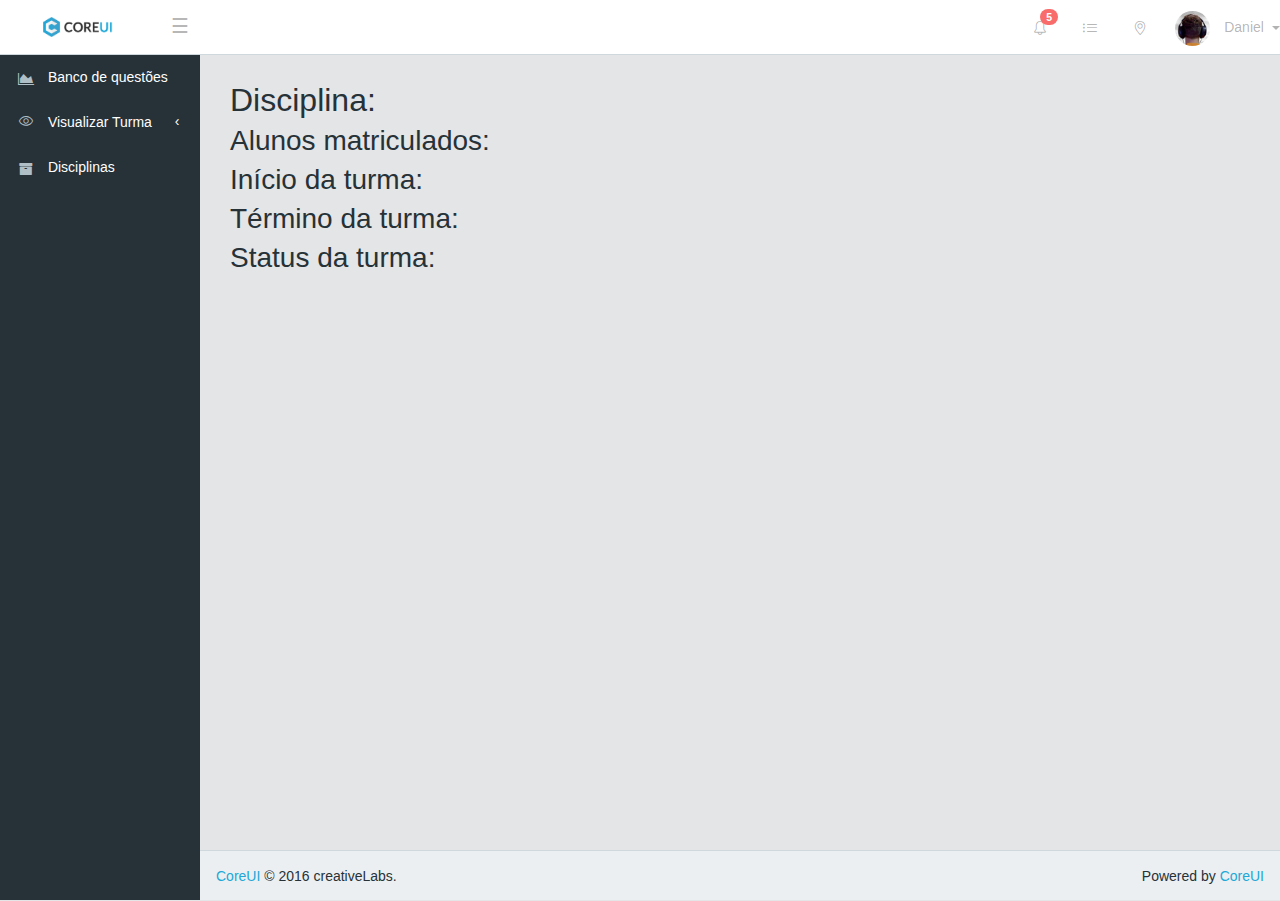
==== index.html @ 7ee0595a "adding files" ====
<!--
             * CoreUI - Open Source Bootstrap Admin Template
             * @version v1.0.0-alpha.2
             * @link http://coreui.io
             * Copyright (c) 2016 creativeLabs Łukasz Holeczek
             * @license MIT
             -->
            <!DOCTYPE html>
            <html lang="en">

            <head>

                <meta charset="utf-8">
                <meta http-equiv="X-UA-Compatible" content="IE=edge">
                <meta name="viewport" content="width=device-width, initial-scale=1, shrink-to-fit=no">
                <meta name="description" content="CoreUI - Open Source Bootstrap Admin Template">
                <meta name="author" content="Łukasz Holeczek">
                <meta name="keyword" content="Bootstrap,Admin,Template,Open,Source,AngularJS,Angular,Angular2,jQuery,CSS,HTML,RWD,Dashboard">
                <link rel="shortcut icon" href="img/favicon.png">

                <title>AVA Tutor Inteligente</title>

                <!-- Icons -->
                <link href="css/font-awesome.min.css" rel="stylesheet">
                <link href="css/simple-line-icons.css" rel="stylesheet">

                <!-- Main styles for this application -->
                <link href="css/style.css" rel="stylesheet">

            </head>

            <!-- BODY options, add following classes to body to change options
            		1. 'compact-nav'     	  - Switch sidebar to minified version (width 50px)
            		2. 'sidebar-nav'		  - Navigation on the left
            			2.1. 'sidebar-off-canvas'	- Off-Canvas
            				2.1.1 'sidebar-off-canvas-push'	- Off-Canvas which move content
            				2.1.2 'sidebar-off-canvas-with-shadow'	- Add shadow to body elements
            		3. 'fixed-nav'			  - Fixed navigation
            		4. 'navbar-fixed'		  - Fixed navbar
            		5. 'footer-fixed'		  - Fixed navbar
            	-->

            <body class="navbar-fixed sidebar-nav fixed-nav">
                <header class="navbar">
                    <div class="container-fluid">
                        <button class="navbar-toggler mobile-toggler hidden-lg-up" type="button">☰</button>
                        <a class="navbar-brand" href="#"></a>
                        <ul class="nav navbar-nav hidden-md-down">
                            <li class="nav-item">
                                <a class="nav-link navbar-toggler layout-toggler" href="#">☰</a>
                            </li>
                        </ul>
                        <ul class="nav navbar-nav pull-right hidden-md-down">
                            <li class="nav-item">
                                <a class="nav-link" href="#"><i class="icon-bell"></i><span class="tag tag-pill tag-danger">5</span></a>
                            </li>
                            <li class="nav-item">
                                <a class="nav-link" href="#"><i class="icon-list"></i></a>
                            </li>
                            <li class="nav-item">
                                <a class="nav-link" href="#"><i class="icon-location-pin"></i></a>
                            </li>
                            <li class="nav-item dropdown">
                                <a class="nav-link dropdown-toggle nav-link" data-toggle="dropdown" href="#" role="button" aria-haspopup="true" aria-expanded="false">
                                    <img src="/img/avatars/7.jpg" class="img-avatar" alt="admin@bootstrapmaster.com">
                                    <span class="hidden-md-down">Daniel</span>
                                </a>
                                <div class="dropdown-menu dropdown-menu-right">
                                    <div class="dropdown-header text-xs-center">
                                        <strong>Sua conta</strong>
                                    </div>
                                    <a class="dropdown-item" href="#"><i class="fa fa-envelope-o"></i> Mensagens<span class="tag tag-success">2</span></a>
                                    <a class="dropdown-item" href="#"><i class="fa fa-tasks"></i> Atividades<span class="tag tag-danger">11</span></a>
                                    <a class="dropdown-item" href="#"><i class="fa fa-comments"></i> Fórum<span class="tag tag-warning">8</span></a>
                                    <div class="dropdown-header text-xs-center">
                                        <strong>Configurações</strong>
                                    </div>
                                    <a class="dropdown-item" href="#"><i class="fa fa-user"></i> Perfil</a>
                                    <a class="dropdown-item" href="#"><i class="fa fa-wrench"></i>Configurações</a>

                                    <div class="divider"></div>
                                    <a class="dropdown-item" href="#"><i class="fa fa-lock"></i> Logout</a>
                                </div>
                            </li>
                        </ul>
                    </div>
                </header>

                <div class="sidebar">
                    <nav class="sidebar-nav">
                        <ul class="nav">
                            <li class="nav-item">
                                <a class="nav-link" href="index.html"><i class="fa fa-area-chart fa-lg m-t-2" id="areaChart"></i> Banco de questões</a>
                            </li>

                             <li class="nav-item nav-dropdown">
                                    <a class="nav-link nav-dropdown-toggle" href="#"><i class="icon-eye"></i>
                                  Visualizar Turma
                                    </a>

                                    <ul class="nav-dropdown-items">

                                        <li class="nav-item ">
                                            <a class="nav-link" href="/views/grades.html">
                                               Notas
                                            </a>

                                        </li>

                                        <li class="nav-item active bd-sidenav-active">
                                            <a class="nav-link" href="/views/usage.html">
                                                Uso do sistema
                                            </a>


                                        </li>

                                        <li class="nav-item ">
                                            <a class="nav-link" href="/views/advanced.html">
                                               Acompanhamento Avançado
                                            </a>


                                        </li>


                            </ul>
                                </li>
                                 <li class="nav-item">
                                        <a class="nav-link " href="views/home.html"><i class="fa fa-archive fa-lg m-t-2" id="areaChart"></i> Disciplinas</a>
                            </li>
                        </ul>
                    </nav>
                </div>

                <!-- Main content -->
                <main class="main">


                    <div class="container-fluid">


                    <div class="disciplines">
                    <h2 id="contents">Disciplina: <span id="disc-name"></span></h4>

                    <h3>Alunos matriculados: <span id="qty-std"></span></h3>
                    <h3>Início da turma: <span id="disc-start"></span></h3>
                    <h3>Término da turma: <span id="disc-end"></span></h3>
                     <h3>Status da turma: <span id="disc-status"></span></h3>
                    </div>

                    </div>
                    <!-- /.conainer-fluid -->
                </main>


                <footer class="footer">
                    <span class="text-left">
                        <a href="http://coreui.io">CoreUI</a> © 2016 creativeLabs.
                    </span>
                    <span class="float-xs-right">
                        Powered by <a href="http://coreui.io">CoreUI</a>
                    </span>
                </footer>

                <!-- Bootstrap and necessary plugins -->
                <script src="bower_components/jquery/dist/jquery.min.js"></script>
                <script src="bower_components/tether/dist/js/tether.min.js"></script>
                <script src="bower_components/bootstrap/dist/js/bootstrap.min.js"></script>
                <script src="bower_components/pace/pace.min.js"></script>



                <!-- GenesisUI main scripts -->

                <script src="js/app.js"></script>
                <script src="/js/main.js"></script>


            </body>

            </html>
---- css/simple-line-icons.css ----
@font-face {
  font-family: 'simple-line-icons';
  src: url('../fonts/Simple-Line-Icons.eot?v=2.4.0');
  src: url('../fonts/Simple-Line-Icons.eot?v=2.4.0#iefix') format('embedded-opentype'), url('../fonts/Simple-Line-Icons.woff2?v=2.4.0') format('woff2'), url('../fonts/Simple-Line-Icons.ttf?v=2.4.0') format('truetype'), url('../fonts/Simple-Line-Icons.woff?v=2.4.0') format('woff'), url('../fonts/Simple-Line-Icons.svg?v=2.4.0#simple-line-icons') format('svg');
  font-weight: normal;
  font-style: normal;
}
/*
 Use the following CSS code if you want to have a class per icon.
 Instead of a list of all class selectors, you can use the generic [class*="icon-"] selector, but it's slower:
*/
.icon-user,
.icon-people,
.icon-user-female,
.icon-user-follow,
.icon-user-following,
.icon-user-unfollow,
.icon-login,
.icon-logout,
.icon-emotsmile,
.icon-phone,
.icon-call-end,
.icon-call-in,
.icon-call-out,
.icon-map,
.icon-location-pin,
.icon-direction,
.icon-directions,
.icon-compass,
.icon-layers,
.icon-menu,
.icon-list,
.icon-options-vertical,
.icon-options,
.icon-arrow-down,
.icon-arrow-left,
.icon-arrow-right,
.icon-arrow-up,
.icon-arrow-up-circle,
.icon-arrow-left-circle,
.icon-arrow-right-circle,
.icon-arrow-down-circle,
.icon-check,
.icon-clock,
.icon-plus,
.icon-minus,
.icon-close,
.icon-event,
.icon-exclamation,
.icon-organization,
.icon-trophy,
.icon-screen-smartphone,
.icon-screen-desktop,
.icon-plane,
.icon-notebook,
.icon-mustache,
.icon-mouse,
.icon-magnet,
.icon-energy,
.icon-disc,
.icon-cursor,
.icon-cursor-move,
.icon-crop,
.icon-chemistry,
.icon-speedometer,
.icon-shield,
.icon-screen-tablet,
.icon-magic-wand,
.icon-hourglass,
.icon-graduation,
.icon-ghost,
.icon-game-controller,
.icon-fire,
.icon-eyeglass,
.icon-envelope-open,
.icon-envelope-letter,
.icon-bell,
.icon-badge,
.icon-anchor,
.icon-wallet,
.icon-vector,
.icon-speech,
.icon-puzzle,
.icon-printer,
.icon-present,
.icon-playlist,
.icon-pin,
.icon-picture,
.icon-handbag,
.icon-globe-alt,
.icon-globe,
.icon-folder-alt,
.icon-folder,
.icon-film,
.icon-feed,
.icon-drop,
.icon-drawer,
.icon-docs,
.icon-doc,
.icon-diamond,
.icon-cup,
.icon-calculator,
.icon-bubbles,
.icon-briefcase,
.icon-book-open,
.icon-basket-loaded,
.icon-basket,
.icon-bag,
.icon-action-undo,
.icon-action-redo,
.icon-wrench,
.icon-umbrella,
.icon-trash,
.icon-tag,
.icon-support,
.icon-frame,
.icon-size-fullscreen,
.icon-size-actual,
.icon-shuffle,
.icon-share-alt,
.icon-share,
.icon-rocket,
.icon-question,
.icon-pie-chart,
.icon-pencil,
.icon-note,
.icon-loop,
.icon-home,
.icon-grid,
.icon-graph,
.icon-microphone,
.icon-music-tone-alt,
.icon-music-tone,
.icon-earphones-alt,
.icon-earphones,
.icon-equalizer,
.icon-like,
.icon-dislike,
.icon-control-start,
.icon-control-rewind,
.icon-control-play,
.icon-control-pause,
.icon-control-forward,
.icon-control-end,
.icon-volume-1,
.icon-volume-2,
.icon-volume-off,
.icon-calendar,
.icon-bulb,
.icon-chart,
.icon-ban,
.icon-bubble,
.icon-camrecorder,
.icon-camera,
.icon-cloud-download,
.icon-cloud-upload,
.icon-envelope,
.icon-eye,
.icon-flag,
.icon-heart,
.icon-info,
.icon-key,
.icon-link,
.icon-lock,
.icon-lock-open,
.icon-magnifier,
.icon-magnifier-add,
.icon-magnifier-remove,
.icon-paper-clip,
.icon-paper-plane,
.icon-power,
.icon-refresh,
.icon-reload,
.icon-settings,
.icon-star,
.icon-symbol-female,
.icon-symbol-male,
.icon-target,
.icon-credit-card,
.icon-paypal,
.icon-social-tumblr,
.icon-social-twitter,
.icon-social-facebook,
.icon-social-instagram,
.icon-social-linkedin,
.icon-social-pinterest,
.icon-social-github,
.icon-social-google,
.icon-social-reddit,
.icon-social-skype,
.icon-social-dribbble,
.icon-social-behance,
.icon-social-foursqare,
.icon-social-soundcloud,
.icon-social-spotify,
.icon-social-stumbleupon,
.icon-social-youtube,
.icon-social-dropbox,
.icon-social-vkontakte,
.icon-social-steam {
  font-family: 'simple-line-icons';
  speak: none;
  font-style: normal;
  font-weight: normal;
  font-variant: normal;
  text-transform: none;
  line-height: 1;
  /* Better Font Rendering =========== */
  -webkit-font-smoothing: antialiased;
  -moz-osx-font-smoothing: grayscale;
}
.icon-user:before {
  content: "\e005";
}
.icon-people:before {
  content: "\e001";
}
.icon-user-female:before {
  content: "\e000";
}
.icon-user-follow:before {
  content: "\e002";
}
.icon-user-following:before {
  content: "\e003";
}
.icon-user-unfollow:before {
  content: "\e004";
}
.icon-login:before {
  content: "\e066";
}
.icon-logout:before {
  content: "\e065";
}
.icon-emotsmile:before {
  content: "\e021";
}
.icon-phone:before {
  content: "\e600";
}
.icon-call-end:before {
  content: "\e048";
}
.icon-call-in:before {
  content: "\e047";
}
.icon-call-out:before {
  content: "\e046";
}
.icon-map:before {
  content: "\e033";
}
.icon-location-pin:before {
  content: "\e096";
}
.icon-direction:before {
  content: "\e042";
}
.icon-directions:before {
  content: "\e041";
}
.icon-compass:before {
  content: "\e045";
}
.icon-layers:before {
  content: "\e034";
}
.icon-menu:before {
  content: "\e601";
}
.icon-list:before {
  content: "\e067";
}
.icon-options-vertical:before {
  content: "\e602";
}
.icon-options:before {
  content: "\e603";
}
.icon-arrow-down:before {
  content: "\e604";
}
.icon-arrow-left:before {
  content: "\e605";
}
.icon-arrow-right:before {
  content: "\e606";
}
.icon-arrow-up:before {
  content: "\e607";
}
.icon-arrow-up-circle:before {
  content: "\e078";
}
.icon-arrow-left-circle:before {
  content: "\e07a";
}
.icon-arrow-right-circle:before {
  content: "\e079";
}
.icon-arrow-down-circle:before {
  content: "\e07b";
}
.icon-check:before {
  content: "\e080";
}
.icon-clock:before {
  content: "\e081";
}
.icon-plus:before {
  content: "\e095";
}
.icon-minus:before {
  content: "\e615";
}
.icon-close:before {
  content: "\e082";
}
.icon-event:before {
  content: "\e619";
}
.icon-exclamation:before {
  content: "\e617";
}
.icon-organization:before {
  content: "\e616";
}
.icon-trophy:before {
  content: "\e006";
}
.icon-screen-smartphone:before {
  content: "\e010";
}
.icon-screen-desktop:before {
  content: "\e011";
}
.icon-plane:before {
  content: "\e012";
}
.icon-notebook:before {
  content: "\e013";
}
.icon-mustache:before {
  content: "\e014";
}
.icon-mouse:before {
  content: "\e015";
}
.icon-magnet:before {
  content: "\e016";
}
.icon-energy:before {
  content: "\e020";
}
.icon-disc:before {
  content: "\e022";
}
.icon-cursor:before {
  content: "\e06e";
}
.icon-cursor-move:before {
  content: "\e023";
}
.icon-crop:before {
  content: "\e024";
}
.icon-chemistry:before {
  content: "\e026";
}
.icon-speedometer:before {
  content: "\e007";
}
.icon-shield:before {
  content: "\e00e";
}
.icon-screen-tablet:before {
  content: "\e00f";
}
.icon-magic-wand:before {
  content: "\e017";
}
.icon-hourglass:before {
  content: "\e018";
}
.icon-graduation:before {
  content: "\e019";
}
.icon-ghost:before {
  content: "\e01a";
}
.icon-game-controller:before {
  content: "\e01b";
}
.icon-fire:before {
  content: "\e01c";
}
.icon-eyeglass:before {
  content: "\e01d";
}
.icon-envelope-open:before {
  content: "\e01e";
}
.icon-envelope-letter:before {
  content: "\e01f";
}
.icon-bell:before {
  content: "\e027";
}
.icon-badge:before {
  content: "\e028";
}
.icon-anchor:before {
  content: "\e029";
}
.icon-wallet:before {
  content: "\e02a";
}
.icon-vector:before {
  content: "\e02b";
}
.icon-speech:before {
  content: "\e02c";
}
.icon-puzzle:before {
  content: "\e02d";
}
.icon-printer:before {
  content: "\e02e";
}
.icon-present:before {
  content: "\e02f";
}
.icon-playlist:before {
  content: "\e030";
}
.icon-pin:before {
  content: "\e031";
}
.icon-picture:before {
  content: "\e032";
}
.icon-handbag:before {
  content: "\e035";
}
.icon-globe-alt:before {
  content: "\e036";
}
.icon-globe:before {
  content: "\e037";
}
.icon-folder-alt:before {
  content: "\e039";
}
.icon-folder:before {
  content: "\e089";
}
.icon-film:before {
  content: "\e03a";
}
.icon-feed:before {
  content: "\e03b";
}
.icon-drop:before {
  content: "\e03e";
}
.icon-drawer:before {
  content: "\e03f";
}
.icon-docs:before {
  content: "\e040";
}
.icon-doc:before {
  content: "\e085";
}
.icon-diamond:before {
  content: "\e043";
}
.icon-cup:before {
  content: "\e044";
}
.icon-calculator:before {
  content: "\e049";
}
.icon-bubbles:before {
  content: "\e04a";
}
.icon-briefcase:before {
  content: "\e04b";
}
.icon-book-open:before {
  content: "\e04c";
}
.icon-basket-loaded:before {
  content: "\e04d";
}
.icon-basket:before {
  content: "\e04e";
}
.icon-bag:before {
  content: "\e04f";
}
.icon-action-undo:before {
  content: "\e050";
}
.icon-action-redo:before {
  content: "\e051";
}
.icon-wrench:before {
  content: "\e052";
}
.icon-umbrella:before {
  content: "\e053";
}
.icon-trash:before {
  content: "\e054";
}
.icon-tag:before {
  content: "\e055";
}
.icon-support:before {
  content: "\e056";
}
.icon-frame:before {
  content: "\e038";
}
.icon-size-fullscreen:before {
  content: "\e057";
}
.icon-size-actual:before {
  content: "\e058";
}
.icon-shuffle:before {
  content: "\e059";
}
.icon-share-alt:before {
  content: "\e05a";
}
.icon-share:before {
  content: "\e05b";
}
.icon-rocket:before {
  content: "\e05c";
}
.icon-question:before {
  content: "\e05d";
}
.icon-pie-chart:before {
  content: "\e05e";
}
.icon-pencil:before {
  content: "\e05f";
}
.icon-note:before {
  content: "\e060";
}
.icon-loop:before {
  content: "\e064";
}
.icon-home:before {
  content: "\e069";
}
.icon-grid:before {
  content: "\e06a";
}
.icon-graph:before {
  content: "\e06b";
}
.icon-microphone:before {
  content: "\e063";
}
.icon-music-tone-alt:before {
  content: "\e061";
}
.icon-music-tone:before {
  content: "\e062";
}
.icon-earphones-alt:before {
  content: "\e03c";
}
.icon-earphones:before {
  content: "\e03d";
}
.icon-equalizer:before {
  content: "\e06c";
}
.icon-like:before {
  content: "\e068";
}
.icon-dislike:before {
  content: "\e06d";
}
.icon-control-start:before {
  content: "\e06f";
}
.icon-control-rewind:before {
  content: "\e070";
}
.icon-control-play:before {
  content: "\e071";
}
.icon-control-pause:before {
  content: "\e072";
}
.icon-control-forward:before {
  content: "\e073";
}
.icon-control-end:before {
  content: "\e074";
}
.icon-volume-1:before {
  content: "\e09f";
}
.icon-volume-2:before {
  content: "\e0a0";
}
.icon-volume-off:before {
  content: "\e0a1";
}
.icon-calendar:before {
  content: "\e075";
}
.icon-bulb:before {
  content: "\e076";
}
.icon-chart:before {
  content: "\e077";
}
.icon-ban:before {
  content: "\e07c";
}
.icon-bubble:before {
  content: "\e07d";
}
.icon-camrecorder:before {
  content: "\e07e";
}
.icon-camera:before {
  content: "\e07f";
}
.icon-cloud-download:before {
  content: "\e083";
}
.icon-cloud-upload:before {
  content: "\e084";
}
.icon-envelope:before {
  content: "\e086";
}
.icon-eye:before {
  content: "\e087";
}
.icon-flag:before {
  content: "\e088";
}
.icon-heart:before {
  content: "\e08a";
}
.icon-info:before {
  content: "\e08b";
}
.icon-key:before {
  content: "\e08c";
}
.icon-link:before {
  content: "\e08d";
}
.icon-lock:before {
  content: "\e08e";
}
.icon-lock-open:before {
  content: "\e08f";
}
.icon-magnifier:before {
  content: "\e090";
}
.icon-magnifier-add:before {
  content: "\e091";
}
.icon-magnifier-remove:before {
  content: "\e092";
}
.icon-paper-clip:before {
  content: "\e093";
}
.icon-paper-plane:before {
  content: "\e094";
}
.icon-power:before {
  content: "\e097";
}
.icon-refresh:before {
  content: "\e098";
}
.icon-reload:before {
  content: "\e099";
}
.icon-settings:before {
  content: "\e09a";
}
.icon-star:before {
  content: "\e09b";
}
.icon-symbol-female:before {
  content: "\e09c";
}
.icon-symbol-male:before {
  content: "\e09d";
}
.icon-target:before {
  content: "\e09e";
}
.icon-credit-card:before {
  content: "\e025";
}
.icon-paypal:before {
  content: "\e608";
}
.icon-social-tumblr:before {
  content: "\e00a";
}
.icon-social-twitter:before {
  content: "\e009";
}
.icon-social-facebook:before {
  content: "\e00b";
}
.icon-social-instagram:before {
  content: "\e609";
}
.icon-social-linkedin:before {
  content: "\e60a";
}
.icon-social-pinterest:before {
  content: "\e60b";
}
.icon-social-github:before {
  content: "\e60c";
}
.icon-social-google:before {
  content: "\e60d";
}
.icon-social-reddit:before {
  content: "\e60e";
}
.icon-social-skype:before {
  content: "\e60f";
}
.icon-social-dribbble:before {
  content: "\e00d";
}
.icon-social-behance:before {
  content: "\e610";
}
.icon-social-foursqare:before {
  content: "\e611";
}
.icon-social-soundcloud:before {
  content: "\e612";
}
.icon-social-spotify:before {
  content: "\e613";
}
.icon-social-stumbleupon:before {
  content: "\e614";
}
.icon-social-youtube:before {
  content: "\e008";
}
.icon-social-dropbox:before {
  content: "\e00c";
}
.icon-social-vkontakte:before {
  content: "\e618";
}
.icon-social-steam:before {
  content: "\e620";
}
---- css/style.css ----
@charset "UTF-8";
/**
 * CoreUI - Open Source Bootstrap Admin Template
 * @version v1.0.0-alpha.2
 * @link http://coreui.io
 * Copyright (c) 2016 creativeLabs Łukasz Holeczek
 * @license MIT
 */
/*! normalize.css v4.2.0 | MIT License | github.com/necolas/normalize.css */
html {
  font-family: sans-serif;
  line-height: 1.15;
  -ms-text-size-adjust: 100%;
  -webkit-text-size-adjust: 100%; }

body {
  margin: 0; }

article,
aside,
details,
figcaption,
figure,
footer,
header,
main,
menu,
nav,
section,
summary {
  display: block; }

audio,
canvas,
progress,
video {
  display: inline-block; }

audio:not([controls]) {
  display: none;
  height: 0; }

progress {
  vertical-align: baseline; }

template,
[hidden] {
  display: none; }

a {
  background-color: transparent;
  -webkit-text-decoration-skip: objects; }

a:active,
a:hover {
  outline-width: 0; }

abbr[title] {
  border-bottom: none;
  text-decoration: underline;
  text-decoration: underline dotted; }

b,
strong {
  font-weight: inherit; }

b,
strong {
  font-weight: bolder; }

dfn {
  font-style: italic; }

h1 {
  font-size: 2em;
  margin: 0.67em 0; }

mark {
  background-color: #ff0;
  color: #000; }

small {
  font-size: 80%; }

sub,
sup {
  font-size: 75%;
  line-height: 0;
  position: relative;
  vertical-align: baseline; }

sub {
  bottom: -0.25em; }

sup {
  top: -0.5em; }

img {
  border-style: none; }

svg:not(:root) {
  overflow: hidden; }

code,
kbd,
pre,
samp {
  font-family: monospace, monospace;
  font-size: 1em; }

figure {
  margin: 1em 40px; }

hr {
  box-sizing: content-box;
  height: 0;
  overflow: visible; }

button,
input,
optgroup,
select,
textarea {
  font: inherit;
  margin: 0; }

optgroup {
  font-weight: bold; }

button,
input {
  overflow: visible; }

button,
select {
  text-transform: none; }

button,
html [type="button"],
[type="reset"],
[type="submit"] {
  -webkit-appearance: button; }

button::-moz-focus-inner,
[type="button"]::-moz-focus-inner,
[type="reset"]::-moz-focus-inner,
[type="submit"]::-moz-focus-inner {
  border-style: none;
  padding: 0; }

button:-moz-focusring,
[type="button"]:-moz-focusring,
[type="reset"]:-moz-focusring,
[type="submit"]:-moz-focusring {
  outline: 1px dotted ButtonText; }

fieldset {
  border: 1px solid #c0c0c0;
  margin: 0 2px;
  padding: 0.35em 0.625em 0.75em; }

legend {
  box-sizing: border-box;
  color: inherit;
  display: table;
  max-width: 100%;
  padding: 0;
  white-space: normal; }

textarea {
  overflow: auto; }

[type="checkbox"],
[type="radio"] {
  box-sizing: border-box;
  padding: 0; }

[type="number"]::-webkit-inner-spin-button,
[type="number"]::-webkit-outer-spin-button {
  height: auto; }

[type="search"] {
  -webkit-appearance: textfield;
  outline-offset: -2px; }

[type="search"]::-webkit-search-cancel-button,
[type="search"]::-webkit-search-decoration {
  -webkit-appearance: none; }

::-webkit-input-placeholder {
  color: inherit;
  opacity: 0.54; }

::-webkit-file-upload-button {
  -webkit-appearance: button;
  font: inherit; }

@media print {
  *,
  *::before,
  *::after,
  *::first-letter,
  p::first-line,
  div::first-line,
  blockquote::first-line,
  li::first-line {
    text-shadow: none !important;
    box-shadow: none !important; }
  a,
  a:visited {
    text-decoration: underline; }
  abbr[title]::after {
    content: " (" attr(title) ")"; }
  pre {
    white-space: pre-wrap !important; }
  pre,
  blockquote {
    border: 1px solid #999;
    page-break-inside: avoid; }
  thead {
    display: table-header-group; }
  tr,
  img {
    page-break-inside: avoid; }
  p,
  h2,
  h3 {
    orphans: 3;
    widows: 3; }
  h2,
  h3 {
    page-break-after: avoid; }
  .navbar {
    display: none; }
  .btn > .caret,
  .dropup > .btn > .caret {
    border-top-color: #000 !important; }
  .tag {
    border: 1px solid #000; }
  .table {
    border-collapse: collapse !important; }
    .table td,
    .table th {
      background-color: #fff !important; }
  .table-bordered th,
  .table-bordered td {
    border: 1px solid #ddd !important; } }

html {
  box-sizing: border-box; }

*,
*::before,
*::after {
  box-sizing: inherit; }

@-ms-viewport {
  width: device-width; }

html {
  font-size: 16px;
  -ms-overflow-style: scrollbar;
  -webkit-tap-highlight-color: transparent; }

body {
  font-family: -apple-system, BlinkMacSystemFont, "Segoe UI", Roboto, "Helvetica Neue", Arial, sans-serif;
  font-size: 0.875rem;
  line-height: 1.5;
  color: #263238;
  background-color: #e4e5e6; }

[tabindex="-1"]:focus {
  outline: none !important; }

h1, h2, h3, h4, h5, h6 {
  margin-top: 0;
  margin-bottom: .5rem; }

p {
  margin-top: 0;
  margin-bottom: 1rem; }

abbr[title],
abbr[data-original-title] {
  cursor: help;
  border-bottom: 1px dotted #b0bec5; }

address {
  margin-bottom: 1rem;
  font-style: normal;
  line-height: inherit; }

ol,
ul,
dl {
  margin-top: 0;
  margin-bottom: 1rem; }

ol ol,
ul ul,
ol ul,
ul ol {
  margin-bottom: 0; }

dt {
  font-weight: bold; }

dd {
  margin-bottom: .5rem;
  margin-left: 0; }

blockquote {
  margin: 0 0 1rem; }

a {
  color: #20a8d8;
  text-decoration: none; }
  a:focus, a:hover {
    color: #167495;
    text-decoration: underline; }
  a:focus {
    outline: 5px auto -webkit-focus-ring-color;
    outline-offset: -2px; }

a:not([href]):not([tabindex]) {
  color: inherit;
  text-decoration: none; }
  a:not([href]):not([tabindex]):focus, a:not([href]):not([tabindex]):hover {
    color: inherit;
    text-decoration: none; }
  a:not([href]):not([tabindex]):focus {
    outline: none; }

pre {
  margin-top: 0;
  margin-bottom: 1rem;
  overflow: auto; }

figure {
  margin: 0 0 1rem; }

img {
  vertical-align: middle; }

[role="button"] {
  cursor: pointer; }

a,
area,
button,
[role="button"],
input,
label,
select,
summary,
textarea {
  touch-action: manipulation; }

table {
  border-collapse: collapse;
  background-color: transparent; }

caption {
  padding-top: 0.75rem;
  padding-bottom: 0.75rem;
  color: #b0bec5;
  text-align: left;
  caption-side: bottom; }

th {
  text-align: left; }

label {
  display: inline-block;
  margin-bottom: .5rem; }

button:focus {
  outline: 1px dotted;
  outline: 5px auto -webkit-focus-ring-color; }

input,
button,
select,
textarea {
  line-height: inherit; }

input[type="radio"]:disabled,
input[type="checkbox"]:disabled {
  cursor: not-allowed; }

input[type="date"],
input[type="time"],
input[type="datetime-local"],
input[type="month"] {
  -webkit-appearance: listbox; }

textarea {
  resize: vertical; }

fieldset {
  min-width: 0;
  padding: 0;
  margin: 0;
  border: 0; }

legend {
  display: block;
  width: 100%;
  padding: 0;
  margin-bottom: .5rem;
  font-size: 1.5rem;
  line-height: inherit; }

input[type="search"] {
  -webkit-appearance: none; }

output {
  display: inline-block; }

[hidden] {
  display: none !important; }

h1, h2, h3, h4, h5, h6,
.h1, .h2, .h3, .h4, .h5, .h6 {
  margin-bottom: 0.5rem;
  font-family: inherit;
  font-weight: 500;
  line-height: 1.1;
  color: inherit; }

h1, .h1 {
  font-size: 2.5rem; }

h2, .h2 {
  font-size: 2rem; }

h3, .h3 {
  font-size: 1.75rem; }

h4, .h4 {
  font-size: 1.5rem; }

h5, .h5 {
  font-size: 1.25rem; }

h6, .h6 {
  font-size: 1rem; }

.lead {
  font-size: 1.25rem;
  font-weight: 300; }

.display-1 {
  font-size: 6rem;
  font-weight: 300; }

.display-2 {
  font-size: 5.5rem;
  font-weight: 300; }

.display-3 {
  font-size: 4.5rem;
  font-weight: 300; }

.display-4 {
  font-size: 3.5rem;
  font-weight: 300; }

hr {
  margin-top: 1rem;
  margin-bottom: 1rem;
  border: 0;
  border-top: 1px solid rgba(0, 0, 0, 0.1); }

small,
.small {
  font-size: 80%;
  font-weight: normal; }

mark,
.mark {
  padding: 0.2em;
  background-color: #fcf8e3; }

.list-unstyled {
  padding-left: 0;
  list-style: none; }

.list-inline {
  padding-left: 0;
  list-style: none; }

.list-inline-item {
  display: inline-block; }
  .list-inline-item:not(:last-child) {
    margin-right: 5px; }

.initialism {
  font-size: 90%;
  text-transform: uppercase; }

.blockquote {
  padding: 0.5rem 1rem;
  margin-bottom: 1rem;
  font-size: 1.09375rem;
  border-left: 0.25rem solid #cfd8dc; }

.blockquote-footer {
  display: block;
  font-size: 80%;
  color: #b0bec5; }
  .blockquote-footer::before {
    content: "\2014 \00A0"; }

.blockquote-reverse {
  padding-right: 1rem;
  padding-left: 0;
  text-align: right;
  border-right: 0.25rem solid #cfd8dc;
  border-left: 0; }

.blockquote-reverse .blockquote-footer::before {
  content: ""; }

.blockquote-reverse .blockquote-footer::after {
  content: "\00A0 \2014"; }

dl.row > dd + dt {
  clear: left; }

.img-fluid, .carousel-inner > .carousel-item > img,
.carousel-inner > .carousel-item > a > img {
  max-width: 100%;
  height: auto; }

.img-thumbnail {
  padding: 0.25rem;
  background-color: #e4e5e6;
  border: 1px solid #ddd;
  transition: all .2s ease-in-out;
  max-width: 100%;
  height: auto; }

.figure {
  display: inline-block; }

.figure-img {
  margin-bottom: 0.5rem;
  line-height: 1; }

.figure-caption {
  font-size: 90%;
  color: #b0bec5; }

code,
kbd,
pre,
samp {
  font-family: Menlo, Monaco, Consolas, "Liberation Mono", "Courier New", monospace; }

code {
  padding: 0.2rem 0.4rem;
  font-size: 90%;
  color: #bd4147;
  background-color: #f7f7f9; }

kbd {
  padding: 0.2rem 0.4rem;
  font-size: 90%;
  color: #fff;
  background-color: #333; }
  kbd kbd {
    padding: 0;
    font-size: 100%;
    font-weight: bold; }

pre {
  display: block;
  margin-top: 0;
  margin-bottom: 1rem;
  font-size: 90%;
  color: #263238; }
  pre code {
    padding: 0;
    font-size: inherit;
    color: inherit;
    background-color: transparent;
    border-radius: 0; }

.pre-scrollable {
  max-height: 340px;
  overflow-y: scroll; }

.container {
  margin-left: auto;
  margin-right: auto;
  padding-left: 15px;
  padding-right: 15px; }
  .container::after {
    content: "";
    display: table;
    clear: both; }
  @media (min-width: 576px) {
    .container {
      width: 540px;
      max-width: 100%; } }
  @media (min-width: 768px) {
    .container {
      width: 720px;
      max-width: 100%; } }
  @media (min-width: 992px) {
    .container {
      width: 960px;
      max-width: 100%; } }
  @media (min-width: 1200px) {
    .container {
      width: 1140px;
      max-width: 100%; } }

.container-fluid {
  margin-left: auto;
  margin-right: auto;
  padding-left: 15px;
  padding-right: 15px; }
  .container-fluid::after {
    content: "";
    display: table;
    clear: both; }

.row {
  margin-right: -15px;
  margin-left: -15px; }
  .row::after {
    content: "";
    display: table;
    clear: both; }
  @media (min-width: 576px) {
    .row {
      margin-right: -15px;
      margin-left: -15px; } }
  @media (min-width: 768px) {
    .row {
      margin-right: -15px;
      margin-left: -15px; } }
  @media (min-width: 992px) {
    .row {
      margin-right: -15px;
      margin-left: -15px; } }
  @media (min-width: 1200px) {
    .row {
      margin-right: -15px;
      margin-left: -15px; } }

.col-xs, .col-xs-1, .col-xs-2, .col-xs-3, .col-xs-4, .col-xs-5, .col-xs-6, .col-xs-7, .col-xs-8, .col-xs-9, .col-xs-10, .col-xs-11, .col-xs-12, .col-sm, .col-sm-1, .col-sm-2, .col-sm-3, .col-sm-4, .col-sm-5, .col-sm-6, .col-sm-7, .col-sm-8, .col-sm-9, .col-sm-10, .col-sm-11, .col-sm-12, .col-md, .col-md-1, .col-md-2, .col-md-3, .col-md-4, .col-md-5, .col-md-6, .col-md-7, .col-md-8, .col-md-9, .col-md-10, .col-md-11, .col-md-12, .col-lg, .col-lg-1, .col-lg-2, .col-lg-3, .col-lg-4, .col-lg-5, .col-lg-6, .col-lg-7, .col-lg-8, .col-lg-9, .col-lg-10, .col-lg-11, .col-lg-12, .col-xl, .col-xl-1, .col-xl-2, .col-xl-3, .col-xl-4, .col-xl-5, .col-xl-6, .col-xl-7, .col-xl-8, .col-xl-9, .col-xl-10, .col-xl-11, .col-xl-12 {
  position: relative;
  min-height: 1px;
  padding-right: 15px;
  padding-left: 15px; }
  @media (min-width: 576px) {
    .col-xs, .col-xs-1, .col-xs-2, .col-xs-3, .col-xs-4, .col-xs-5, .col-xs-6, .col-xs-7, .col-xs-8, .col-xs-9, .col-xs-10, .col-xs-11, .col-xs-12, .col-sm, .col-sm-1, .col-sm-2, .col-sm-3, .col-sm-4, .col-sm-5, .col-sm-6, .col-sm-7, .col-sm-8, .col-sm-9, .col-sm-10, .col-sm-11, .col-sm-12, .col-md, .col-md-1, .col-md-2, .col-md-3, .col-md-4, .col-md-5, .col-md-6, .col-md-7, .col-md-8, .col-md-9, .col-md-10, .col-md-11, .col-md-12, .col-lg, .col-lg-1, .col-lg-2, .col-lg-3, .col-lg-4, .col-lg-5, .col-lg-6, .col-lg-7, .col-lg-8, .col-lg-9, .col-lg-10, .col-lg-11, .col-lg-12, .col-xl, .col-xl-1, .col-xl-2, .col-xl-3, .col-xl-4, .col-xl-5, .col-xl-6, .col-xl-7, .col-xl-8, .col-xl-9, .col-xl-10, .col-xl-11, .col-xl-12 {
      padding-right: 15px;
      padding-left: 15px; } }
  @media (min-width: 768px) {
    .col-xs, .col-xs-1, .col-xs-2, .col-xs-3, .col-xs-4, .col-xs-5, .col-xs-6, .col-xs-7, .col-xs-8, .col-xs-9, .col-xs-10, .col-xs-11, .col-xs-12, .col-sm, .col-sm-1, .col-sm-2, .col-sm-3, .col-sm-4, .col-sm-5, .col-sm-6, .col-sm-7, .col-sm-8, .col-sm-9, .col-sm-10, .col-sm-11, .col-sm-12, .col-md, .col-md-1, .col-md-2, .col-md-3, .col-md-4, .col-md-5, .col-md-6, .col-md-7, .col-md-8, .col-md-9, .col-md-10, .col-md-11, .col-md-12, .col-lg, .col-lg-1, .col-lg-2, .col-lg-3, .col-lg-4, .col-lg-5, .col-lg-6, .col-lg-7, .col-lg-8, .col-lg-9, .col-lg-10, .col-lg-11, .col-lg-12, .col-xl, .col-xl-1, .col-xl-2, .col-xl-3, .col-xl-4, .col-xl-5, .col-xl-6, .col-xl-7, .col-xl-8, .col-xl-9, .col-xl-10, .col-xl-11, .col-xl-12 {
      padding-right: 15px;
      padding-left: 15px; } }
  @media (min-width: 992px) {
    .col-xs, .col-xs-1, .col-xs-2, .col-xs-3, .col-xs-4, .col-xs-5, .col-xs-6, .col-xs-7, .col-xs-8, .col-xs-9, .col-xs-10, .col-xs-11, .col-xs-12, .col-sm, .col-sm-1, .col-sm-2, .col-sm-3, .col-sm-4, .col-sm-5, .col-sm-6, .col-sm-7, .col-sm-8, .col-sm-9, .col-sm-10, .col-sm-11, .col-sm-12, .col-md, .col-md-1, .col-md-2, .col-md-3, .col-md-4, .col-md-5, .col-md-6, .col-md-7, .col-md-8, .col-md-9, .col-md-10, .col-md-11, .col-md-12, .col-lg, .col-lg-1, .col-lg-2, .col-lg-3, .col-lg-4, .col-lg-5, .col-lg-6, .col-lg-7, .col-lg-8, .col-lg-9, .col-lg-10, .col-lg-11, .col-lg-12, .col-xl, .col-xl-1, .col-xl-2, .col-xl-3, .col-xl-4, .col-xl-5, .col-xl-6, .col-xl-7, .col-xl-8, .col-xl-9, .col-xl-10, .col-xl-11, .col-xl-12 {
      padding-right: 15px;
      padding-left: 15px; } }
  @media (min-width: 1200px) {
    .col-xs, .col-xs-1, .col-xs-2, .col-xs-3, .col-xs-4, .col-xs-5, .col-xs-6, .col-xs-7, .col-xs-8, .col-xs-9, .col-xs-10, .col-xs-11, .col-xs-12, .col-sm, .col-sm-1, .col-sm-2, .col-sm-3, .col-sm-4, .col-sm-5, .col-sm-6, .col-sm-7, .col-sm-8, .col-sm-9, .col-sm-10, .col-sm-11, .col-sm-12, .col-md, .col-md-1, .col-md-2, .col-md-3, .col-md-4, .col-md-5, .col-md-6, .col-md-7, .col-md-8, .col-md-9, .col-md-10, .col-md-11, .col-md-12, .col-lg, .col-lg-1, .col-lg-2, .col-lg-3, .col-lg-4, .col-lg-5, .col-lg-6, .col-lg-7, .col-lg-8, .col-lg-9, .col-lg-10, .col-lg-11, .col-lg-12, .col-xl, .col-xl-1, .col-xl-2, .col-xl-3, .col-xl-4, .col-xl-5, .col-xl-6, .col-xl-7, .col-xl-8, .col-xl-9, .col-xl-10, .col-xl-11, .col-xl-12 {
      padding-right: 15px;
      padding-left: 15px; } }

.col-xs-1 {
  float: left;
  width: 8.33333%; }

.col-xs-2 {
  float: left;
  width: 16.66667%; }

.col-xs-3 {
  float: left;
  width: 25%; }

.col-xs-4 {
  float: left;
  width: 33.33333%; }

.col-xs-5 {
  float: left;
  width: 41.66667%; }

.col-xs-6 {
  float: left;
  width: 50%; }

.col-xs-7 {
  float: left;
  width: 58.33333%; }

.col-xs-8 {
  float: left;
  width: 66.66667%; }

.col-xs-9 {
  float: left;
  width: 75%; }

.col-xs-10 {
  float: left;
  width: 83.33333%; }

.col-xs-11 {
  float: left;
  width: 91.66667%; }

.col-xs-12 {
  float: left;
  width: 100%; }

.pull-xs-0 {
  right: auto; }

.pull-xs-1 {
  right: 8.33333%; }

.pull-xs-2 {
  right: 16.66667%; }

.pull-xs-3 {
  right: 25%; }

.pull-xs-4 {
  right: 33.33333%; }

.pull-xs-5 {
  right: 41.66667%; }

.pull-xs-6 {
  right: 50%; }

.pull-xs-7 {
  right: 58.33333%; }

.pull-xs-8 {
  right: 66.66667%; }

.pull-xs-9 {
  right: 75%; }

.pull-xs-10 {
  right: 83.33333%; }

.pull-xs-11 {
  right: 91.66667%; }

.pull-xs-12 {
  right: 100%; }

.push-xs-0 {
  left: auto; }

.push-xs-1 {
  left: 8.33333%; }

.push-xs-2 {
  left: 16.66667%; }

.push-xs-3 {
  left: 25%; }

.push-xs-4 {
  left: 33.33333%; }

.push-xs-5 {
  left: 41.66667%; }

.push-xs-6 {
  left: 50%; }

.push-xs-7 {
  left: 58.33333%; }

.push-xs-8 {
  left: 66.66667%; }

.push-xs-9 {
  left: 75%; }

.push-xs-10 {
  left: 83.33333%; }

.push-xs-11 {
  left: 91.66667%; }

.push-xs-12 {
  left: 100%; }

.offset-xs-1 {
  margin-left: 8.33333%; }

.offset-xs-2 {
  margin-left: 16.66667%; }

.offset-xs-3 {
  margin-left: 25%; }

.offset-xs-4 {
  margin-left: 33.33333%; }

.offset-xs-5 {
  margin-left: 41.66667%; }

.offset-xs-6 {
  margin-left: 50%; }

.offset-xs-7 {
  margin-left: 58.33333%; }

.offset-xs-8 {
  margin-left: 66.66667%; }

.offset-xs-9 {
  margin-left: 75%; }

.offset-xs-10 {
  margin-left: 83.33333%; }

.offset-xs-11 {
  margin-left: 91.66667%; }

@media (min-width: 576px) {
  .col-sm-1 {
    float: left;
    width: 8.33333%; }
  .col-sm-2 {
    float: left;
    width: 16.66667%; }
  .col-sm-3 {
    float: left;
    width: 25%; }
  .col-sm-4 {
    float: left;
    width: 33.33333%; }
  .col-sm-5 {
    float: left;
    width: 41.66667%; }
  .col-sm-6 {
    float: left;
    width: 50%; }
  .col-sm-7 {
    float: left;
    width: 58.33333%; }
  .col-sm-8 {
    float: left;
    width: 66.66667%; }
  .col-sm-9 {
    float: left;
    width: 75%; }
  .col-sm-10 {
    float: left;
    width: 83.33333%; }
  .col-sm-11 {
    float: left;
    width: 91.66667%; }
  .col-sm-12 {
    float: left;
    width: 100%; }
  .pull-sm-0 {
    right: auto; }
  .pull-sm-1 {
    right: 8.33333%; }
  .pull-sm-2 {
    right: 16.66667%; }
  .pull-sm-3 {
    right: 25%; }
  .pull-sm-4 {
    right: 33.33333%; }
  .pull-sm-5 {
    right: 41.66667%; }
  .pull-sm-6 {
    right: 50%; }
  .pull-sm-7 {
    right: 58.33333%; }
  .pull-sm-8 {
    right: 66.66667%; }
  .pull-sm-9 {
    right: 75%; }
  .pull-sm-10 {
    right: 83.33333%; }
  .pull-sm-11 {
    right: 91.66667%; }
  .pull-sm-12 {
    right: 100%; }
  .push-sm-0 {
    left: auto; }
  .push-sm-1 {
    left: 8.33333%; }
  .push-sm-2 {
    left: 16.66667%; }
  .push-sm-3 {
    left: 25%; }
  .push-sm-4 {
    left: 33.33333%; }
  .push-sm-5 {
    left: 41.66667%; }
  .push-sm-6 {
    left: 50%; }
  .push-sm-7 {
    left: 58.33333%; }
  .push-sm-8 {
    left: 66.66667%; }
  .push-sm-9 {
    left: 75%; }
  .push-sm-10 {
    left: 83.33333%; }
  .push-sm-11 {
    left: 91.66667%; }
  .push-sm-12 {
    left: 100%; }
  .offset-sm-0 {
    margin-left: 0%; }
  .offset-sm-1 {
    margin-left: 8.33333%; }
  .offset-sm-2 {
    margin-left: 16.66667%; }
  .offset-sm-3 {
    margin-left: 25%; }
  .offset-sm-4 {
    margin-left: 33.33333%; }
  .offset-sm-5 {
    margin-left: 41.66667%; }
  .offset-sm-6 {
    margin-left: 50%; }
  .offset-sm-7 {
    margin-left: 58.33333%; }
  .offset-sm-8 {
    margin-left: 66.66667%; }
  .offset-sm-9 {
    margin-left: 75%; }
  .offset-sm-10 {
    margin-left: 83.33333%; }
  .offset-sm-11 {
    margin-left: 91.66667%; } }

@media (min-width: 768px) {
  .col-md-1 {
    float: left;
    width: 8.33333%; }
  .col-md-2 {
    float: left;
    width: 16.66667%; }
  .col-md-3 {
    float: left;
    width: 25%; }
  .col-md-4 {
    float: left;
    width: 33.33333%; }
  .col-md-5 {
    float: left;
    width: 41.66667%; }
  .col-md-6 {
    float: left;
    width: 50%; }
  .col-md-7 {
    float: left;
    width: 58.33333%; }
  .col-md-8 {
    float: left;
    width: 66.66667%; }
  .col-md-9 {
    float: left;
    width: 75%; }
  .col-md-10 {
    float: left;
    width: 83.33333%; }
  .col-md-11 {
    float: left;
    width: 91.66667%; }
  .col-md-12 {
    float: left;
    width: 100%; }
  .pull-md-0 {
    right: auto; }
  .pull-md-1 {
    right: 8.33333%; }
  .pull-md-2 {
    right: 16.66667%; }
  .pull-md-3 {
    right: 25%; }
  .pull-md-4 {
    right: 33.33333%; }
  .pull-md-5 {
    right: 41.66667%; }
  .pull-md-6 {
    right: 50%; }
  .pull-md-7 {
    right: 58.33333%; }
  .pull-md-8 {
    right: 66.66667%; }
  .pull-md-9 {
    right: 75%; }
  .pull-md-10 {
    right: 83.33333%; }
  .pull-md-11 {
    right: 91.66667%; }
  .pull-md-12 {
    right: 100%; }
  .push-md-0 {
    left: auto; }
  .push-md-1 {
    left: 8.33333%; }
  .push-md-2 {
    left: 16.66667%; }
  .push-md-3 {
    left: 25%; }
  .push-md-4 {
    left: 33.33333%; }
  .push-md-5 {
    left: 41.66667%; }
  .push-md-6 {
    left: 50%; }
  .push-md-7 {
    left: 58.33333%; }
  .push-md-8 {
    left: 66.66667%; }
  .push-md-9 {
    left: 75%; }
  .push-md-10 {
    left: 83.33333%; }
  .push-md-11 {
    left: 91.66667%; }
  .push-md-12 {
    left: 100%; }
  .offset-md-0 {
    margin-left: 0%; }
  .offset-md-1 {
    margin-left: 8.33333%; }
  .offset-md-2 {
    margin-left: 16.66667%; }
  .offset-md-3 {
    margin-left: 25%; }
  .offset-md-4 {
    margin-left: 33.33333%; }
  .offset-md-5 {
    margin-left: 41.66667%; }
  .offset-md-6 {
    margin-left: 50%; }
  .offset-md-7 {
    margin-left: 58.33333%; }
  .offset-md-8 {
    margin-left: 66.66667%; }
  .offset-md-9 {
    margin-left: 75%; }
  .offset-md-10 {
    margin-left: 83.33333%; }
  .offset-md-11 {
    margin-left: 91.66667%; } }

@media (min-width: 992px) {
  .col-lg-1 {
    float: left;
    width: 8.33333%; }
  .col-lg-2 {
    float: left;
    width: 16.66667%; }
  .col-lg-3 {
    float: left;
    width: 25%; }
  .col-lg-4 {
    float: left;
    width: 33.33333%; }
  .col-lg-5 {
    float: left;
    width: 41.66667%; }
  .col-lg-6 {
    float: left;
    width: 50%; }
  .col-lg-7 {
    float: left;
    width: 58.33333%; }
  .col-lg-8 {
    float: left;
    width: 66.66667%; }
  .col-lg-9 {
    float: left;
    width: 75%; }
  .col-lg-10 {
    float: left;
    width: 83.33333%; }
  .col-lg-11 {
    float: left;
    width: 91.66667%; }
  .col-lg-12 {
    float: left;
    width: 100%; }
  .pull-lg-0 {
    right: auto; }
  .pull-lg-1 {
    right: 8.33333%; }
  .pull-lg-2 {
    right: 16.66667%; }
  .pull-lg-3 {
    right: 25%; }
  .pull-lg-4 {
    right: 33.33333%; }
  .pull-lg-5 {
    right: 41.66667%; }
  .pull-lg-6 {
    right: 50%; }
  .pull-lg-7 {
    right: 58.33333%; }
  .pull-lg-8 {
    right: 66.66667%; }
  .pull-lg-9 {
    right: 75%; }
  .pull-lg-10 {
    right: 83.33333%; }
  .pull-lg-11 {
    right: 91.66667%; }
  .pull-lg-12 {
    right: 100%; }
  .push-lg-0 {
    left: auto; }
  .push-lg-1 {
    left: 8.33333%; }
  .push-lg-2 {
    left: 16.66667%; }
  .push-lg-3 {
    left: 25%; }
  .push-lg-4 {
    left: 33.33333%; }
  .push-lg-5 {
    left: 41.66667%; }
  .push-lg-6 {
    left: 50%; }
  .push-lg-7 {
    left: 58.33333%; }
  .push-lg-8 {
    left: 66.66667%; }
  .push-lg-9 {
    left: 75%; }
  .push-lg-10 {
    left: 83.33333%; }
  .push-lg-11 {
    left: 91.66667%; }
  .push-lg-12 {
    left: 100%; }
  .offset-lg-0 {
    margin-left: 0%; }
  .offset-lg-1 {
    margin-left: 8.33333%; }
  .offset-lg-2 {
    margin-left: 16.66667%; }
  .offset-lg-3 {
    margin-left: 25%; }
  .offset-lg-4 {
    margin-left: 33.33333%; }
  .offset-lg-5 {
    margin-left: 41.66667%; }
  .offset-lg-6 {
    margin-left: 50%; }
  .offset-lg-7 {
    margin-left: 58.33333%; }
  .offset-lg-8 {
    margin-left: 66.66667%; }
  .offset-lg-9 {
    margin-left: 75%; }
  .offset-lg-10 {
    margin-left: 83.33333%; }
  .offset-lg-11 {
    margin-left: 91.66667%; } }

@media (min-width: 1200px) {
  .col-xl-1 {
    float: left;
    width: 8.33333%; }
  .col-xl-2 {
    float: left;
    width: 16.66667%; }
  .col-xl-3 {
    float: left;
    width: 25%; }
  .col-xl-4 {
    float: left;
    width: 33.33333%; }
  .col-xl-5 {
    float: left;
    width: 41.66667%; }
  .col-xl-6 {
    float: left;
    width: 50%; }
  .col-xl-7 {
    float: left;
    width: 58.33333%; }
  .col-xl-8 {
    float: left;
    width: 66.66667%; }
  .col-xl-9 {
    float: left;
    width: 75%; }
  .col-xl-10 {
    float: left;
    width: 83.33333%; }
  .col-xl-11 {
    float: left;
    width: 91.66667%; }
  .col-xl-12 {
    float: left;
    width: 100%; }
  .pull-xl-0 {
    right: auto; }
  .pull-xl-1 {
    right: 8.33333%; }
  .pull-xl-2 {
    right: 16.66667%; }
  .pull-xl-3 {
    right: 25%; }
  .pull-xl-4 {
    right: 33.33333%; }
  .pull-xl-5 {
    right: 41.66667%; }
  .pull-xl-6 {
    right: 50%; }
  .pull-xl-7 {
    right: 58.33333%; }
  .pull-xl-8 {
    right: 66.66667%; }
  .pull-xl-9 {
    right: 75%; }
  .pull-xl-10 {
    right: 83.33333%; }
  .pull-xl-11 {
    right: 91.66667%; }
  .pull-xl-12 {
    right: 100%; }
  .push-xl-0 {
    left: auto; }
  .push-xl-1 {
    left: 8.33333%; }
  .push-xl-2 {
    left: 16.66667%; }
  .push-xl-3 {
    left: 25%; }
  .push-xl-4 {
    left: 33.33333%; }
  .push-xl-5 {
    left: 41.66667%; }
  .push-xl-6 {
    left: 50%; }
  .push-xl-7 {
    left: 58.33333%; }
  .push-xl-8 {
    left: 66.66667%; }
  .push-xl-9 {
    left: 75%; }
  .push-xl-10 {
    left: 83.33333%; }
  .push-xl-11 {
    left: 91.66667%; }
  .push-xl-12 {
    left: 100%; }
  .offset-xl-0 {
    margin-left: 0%; }
  .offset-xl-1 {
    margin-left: 8.33333%; }
  .offset-xl-2 {
    margin-left: 16.66667%; }
  .offset-xl-3 {
    margin-left: 25%; }
  .offset-xl-4 {
    margin-left: 33.33333%; }
  .offset-xl-5 {
    margin-left: 41.66667%; }
  .offset-xl-6 {
    margin-left: 50%; }
  .offset-xl-7 {
    margin-left: 58.33333%; }
  .offset-xl-8 {
    margin-left: 66.66667%; }
  .offset-xl-9 {
    margin-left: 75%; }
  .offset-xl-10 {
    margin-left: 83.33333%; }
  .offset-xl-11 {
    margin-left: 91.66667%; } }

.table {
  width: 100%;
  max-width: 100%;
  margin-bottom: 1rem; }
  .table th,
  .table td {
    padding: 0.75rem;
    vertical-align: top;
    border-top: 1px solid #cfd8dc; }
  .table thead th {
    vertical-align: bottom;
    border-bottom: 2px solid #cfd8dc; }
  .table tbody + tbody {
    border-top: 2px solid #cfd8dc; }
  .table .table {
    background-color: #e4e5e6; }

.table-sm th,
.table-sm td {
  padding: 0.3rem; }

.table-bordered {
  border: 1px solid #cfd8dc; }
  .table-bordered th,
  .table-bordered td {
    border: 1px solid #cfd8dc; }
  .table-bordered thead th,
  .table-bordered thead td {
    border-bottom-width: 2px; }

.table-striped tbody tr:nth-of-type(odd) {
  background-color: #eceff1; }

.table-hover tbody tr:hover {
  background-color: #eceff1; }

.table-active,
.table-active > th,
.table-active > td {
  background-color: #eceff1; }

.table-hover .table-active:hover {
  background-color: #dde3e6; }
  .table-hover .table-active:hover > td,
  .table-hover .table-active:hover > th {
    background-color: #dde3e6; }

.table-success,
.table-success > th,
.table-success > td {
  background-color: #dff0d8; }

.table-hover .table-success:hover {
  background-color: #d0e9c6; }
  .table-hover .table-success:hover > td,
  .table-hover .table-success:hover > th {
    background-color: #d0e9c6; }

.table-info,
.table-info > th,
.table-info > td {
  background-color: #d9edf7; }

.table-hover .table-info:hover {
  background-color: #c4e3f3; }
  .table-hover .table-info:hover > td,
  .table-hover .table-info:hover > th {
    background-color: #c4e3f3; }

.table-warning,
.table-warning > th,
.table-warning > td {
  background-color: #fcf8e3; }

.table-hover .table-warning:hover {
  background-color: #faf2cc; }
  .table-hover .table-warning:hover > td,
  .table-hover .table-warning:hover > th {
    background-color: #faf2cc; }

.table-danger,
.table-danger > th,
.table-danger > td {
  background-color: #f2dede; }

.table-hover .table-danger:hover {
  background-color: #ebcccc; }
  .table-hover .table-danger:hover > td,
  .table-hover .table-danger:hover > th {
    background-color: #ebcccc; }

.thead-inverse th {
  color: #fff;
  background-color: #263238; }

.thead-default th {
  color: #607d8b;
  background-color: #cfd8dc; }

.table-inverse {
  color: #cfd8dc;
  background-color: #263238; }
  .table-inverse th,
  .table-inverse td,
  .table-inverse thead th {
    border-color: #607d8b; }
  .table-inverse.table-bordered {
    border: 0; }

.table-responsive {
  display: block;
  width: 100%;
  min-height: 0%;
  overflow-x: auto; }

.table-reflow thead {
  float: left; }

.table-reflow tbody {
  display: block;
  white-space: nowrap; }

.table-reflow th,
.table-reflow td {
  border-top: 1px solid #cfd8dc;
  border-left: 1px solid #cfd8dc; }
  .table-reflow th:last-child,
  .table-reflow td:last-child {
    border-right: 1px solid #cfd8dc; }

.table-reflow thead:last-child tr:last-child th,
.table-reflow thead:last-child tr:last-child td,
.table-reflow tbody:last-child tr:last-child th,
.table-reflow tbody:last-child tr:last-child td,
.table-reflow tfoot:last-child tr:last-child th,
.table-reflow tfoot:last-child tr:last-child td {
  border-bottom: 1px solid #cfd8dc; }

.table-reflow tr {
  float: left; }
  .table-reflow tr th,
  .table-reflow tr td {
    display: block !important;
    border: 1px solid #cfd8dc; }

.table-outline {
  border: 1px solid #cfd8dc; }
  .table-outline td {
    vertical-align: middle; }

.table-align-middle td {
  vertical-align: middle; }

.table-clear td {
  border: 0; }

.form-control {
  display: block;
  width: 100%;
  padding: 0.5rem 0.75rem;
  font-size: 0.875rem;
  line-height: 1.25;
  color: #607d8b;
  background-color: #fff;
  background-image: none;
  background-clip: padding-box;
  border: 1px solid rgba(0, 0, 0, 0.15);
  border-radius: 0;
  transition: border-color ease-in-out 0.15s, box-shadow ease-in-out 0.15s; }
  .form-control::-ms-expand {
    background-color: transparent;
    border: 0; }
  .form-control:focus {
    color: #607d8b;
    background-color: #fff;
    border-color: #66afe9;
    outline: none; }
  .form-control::placeholder {
    color: #999;
    opacity: 1; }
  .form-control:disabled, .form-control[readonly] {
    background-color: #cfd8dc;
    opacity: 1; }
  .form-control:disabled {
    cursor: not-allowed; }

select.form-control:not([size]):not([multiple]) {
  height: calc(2.3125rem - 2px); }

select.form-control:focus::-ms-value {
  color: #607d8b;
  background-color: #fff; }

.form-control-file,
.form-control-range {
  display: block; }

.col-form-label {
  padding-top: 0.5rem;
  padding-bottom: 0.5rem;
  margin-bottom: 0; }

.col-form-label-lg {
  padding-top: 0.75rem;
  padding-bottom: 0.75rem;
  font-size: 1.25rem; }

.col-form-label-sm {
  padding-top: 0.25rem;
  padding-bottom: 0.25rem;
  font-size: 0.875rem; }

.col-form-legend {
  padding-top: 0.5rem;
  padding-bottom: 0.5rem;
  margin-bottom: 0;
  font-size: 0.875rem; }

.form-control-static {
  padding-top: 0.5rem;
  padding-bottom: 0.5rem;
  line-height: 1.25;
  border: solid transparent;
  border-width: 1px 0; }
  .form-control-static.form-control-sm, .input-group-sm > .form-control-static.form-control,
  .input-group-sm > .form-control-static.input-group-addon,
  .input-group-sm > .input-group-btn > .form-control-static.btn, .form-control-static.form-control-lg, .input-group-lg > .form-control-static.form-control,
  .input-group-lg > .form-control-static.input-group-addon,
  .input-group-lg > .input-group-btn > .form-control-static.btn {
    padding-right: 0;
    padding-left: 0; }

.form-control-sm, .input-group-sm > .form-control,
.input-group-sm > .input-group-addon,
.input-group-sm > .input-group-btn > .btn {
  padding: 0.25rem 0.5rem;
  font-size: 0.875rem; }

select.form-control-sm:not([size]):not([multiple]), .input-group-sm > select.form-control:not([size]):not([multiple]),
.input-group-sm > select.input-group-addon:not([size]):not([multiple]),
.input-group-sm > .input-group-btn > select.btn:not([size]):not([multiple]) {
  height: 1.8125rem; }

.form-control-lg, .input-group-lg > .form-control,
.input-group-lg > .input-group-addon,
.input-group-lg > .input-group-btn > .btn {
  padding: 0.75rem 1.5rem;
  font-size: 1.25rem; }

select.form-control-lg:not([size]):not([multiple]), .input-group-lg > select.form-control:not([size]):not([multiple]),
.input-group-lg > select.input-group-addon:not([size]):not([multiple]),
.input-group-lg > .input-group-btn > select.btn:not([size]):not([multiple]) {
  height: 3.16667rem; }

.form-group {
  margin-bottom: 1rem; }

.form-text {
  display: block;
  margin-top: 0.25rem; }

.form-check {
  position: relative;
  display: block;
  margin-bottom: 0.75rem; }
  .form-check + .form-check {
    margin-top: -.25rem; }
  .form-check.disabled .form-check-label {
    color: #b0bec5;
    cursor: not-allowed; }

.form-check-label {
  padding-left: 1.25rem;
  margin-bottom: 0;
  cursor: pointer; }

.form-check-input {
  position: absolute;
  margin-top: .25rem;
  margin-left: -1.25rem; }
  .form-check-input:only-child {
    position: static; }

.form-check-inline {
  position: relative;
  display: inline-block;
  padding-left: 1.25rem;
  margin-bottom: 0;
  vertical-align: middle;
  cursor: pointer; }
  .form-check-inline + .form-check-inline {
    margin-left: .75rem; }
  .form-check-inline.disabled {
    color: #b0bec5;
    cursor: not-allowed; }

.form-control-feedback {
  margin-top: 0.25rem; }

.form-control-success,
.form-control-warning,
.form-control-danger {
  padding-right: 2.25rem;
  background-repeat: no-repeat;
  background-position: center right 0.57813rem;
  background-size: 1.15625rem 1.15625rem; }

.has-success .form-control-feedback,
.has-success .form-control-label,
.has-success .form-check-label,
.has-success .form-check-inline,
.has-success .custom-control {
  color: #4dbd74; }

.has-success .form-control {
  border-color: #4dbd74; }

.has-success .input-group-addon {
  color: #4dbd74;
  border-color: #4dbd74;
  background-color: #e2f4e8; }

.has-success .form-control-success {
  background-image: url("data:image/svg+xml;charset=utf8,%3Csvg xmlns='http://www.w3.org/2000/svg' viewBox='0 0 8 8'%3E%3Cpath fill='#4dbd74' d='M2.3 6.73L.6 4.53c-.4-1.04.46-1.4 1.1-.8l1.1 1.4 3.4-3.8c.6-.63 1.6-.27 1.2.7l-4 4.6c-.43.5-.8.4-1.1.1z'/%3E%3C/svg%3E"); }

.has-warning .form-control-feedback,
.has-warning .form-control-label,
.has-warning .form-check-label,
.has-warning .form-check-inline,
.has-warning .custom-control {
  color: #f8cb00; }

.has-warning .form-control {
  border-color: #f8cb00; }

.has-warning .input-group-addon {
  color: #f8cb00;
  border-color: #f8cb00;
  background-color: #fff4c5; }

.has-warning .form-control-warning {
  background-image: url("data:image/svg+xml;charset=utf8,%3Csvg xmlns='http://www.w3.org/2000/svg' viewBox='0 0 8 8'%3E%3Cpath fill='#f8cb00' d='M4.4 5.324h-.8v-2.46h.8zm0 1.42h-.8V5.89h.8zM3.76.63L.04 7.075c-.115.2.016.425.26.426h7.397c.242 0 .372-.226.258-.426C6.726 4.924 5.47 2.79 4.253.63c-.113-.174-.39-.174-.494 0z'/%3E%3C/svg%3E"); }

.has-danger .form-control-feedback,
.has-danger .form-control-label,
.has-danger .form-check-label,
.has-danger .form-check-inline,
.has-danger .custom-control {
  color: #f86c6b; }

.has-danger .form-control {
  border-color: #f86c6b; }

.has-danger .input-group-addon {
  color: #f86c6b;
  border-color: #f86c6b;
  background-color: white; }

.has-danger .form-control-danger {
  background-image: url("data:image/svg+xml;charset=utf8,%3Csvg xmlns='http://www.w3.org/2000/svg' fill='#f86c6b' viewBox='-2 -2 7 7'%3E%3Cpath stroke='%23d9534f' d='M0 0l3 3m0-3L0 3'/%3E%3Ccircle r='.5'/%3E%3Ccircle cx='3' r='.5'/%3E%3Ccircle cy='3' r='.5'/%3E%3Ccircle cx='3' cy='3' r='.5'/%3E%3C/svg%3E"); }

@media (min-width: 576px) {
  .form-inline .form-group {
    display: inline-block;
    margin-bottom: 0;
    vertical-align: middle; }
  .form-inline .form-control {
    display: inline-block;
    width: auto;
    vertical-align: middle; }
  .form-inline .form-control-static {
    display: inline-block; }
  .form-inline .input-group {
    display: inline-table;
    width: auto;
    vertical-align: middle; }
    .form-inline .input-group .input-group-addon,
    .form-inline .input-group .input-group-btn,
    .form-inline .input-group .form-control {
      width: auto; }
  .form-inline .input-group > .form-control {
    width: 100%; }
  .form-inline .form-control-label {
    margin-bottom: 0;
    vertical-align: middle; }
  .form-inline .form-check {
    display: inline-block;
    margin-top: 0;
    margin-bottom: 0;
    vertical-align: middle; }
  .form-inline .form-check-label {
    padding-left: 0; }
  .form-inline .form-check-input {
    position: relative;
    margin-left: 0; }
  .form-inline .has-feedback .form-control-feedback {
    top: 0; } }

.btn {
  display: inline-block;
  font-weight: normal;
  line-height: 1.25;
  text-align: center;
  white-space: nowrap;
  vertical-align: middle;
  cursor: pointer;
  user-select: none;
  border: 1px solid transparent;
  padding: 0.5rem 1rem;
  font-size: 0.875rem;
  transition: all 0.2s ease-in-out; }
  .btn:focus, .btn.focus, .btn:active:focus, .btn:active.focus, .btn.active:focus, .btn.active.focus {
    outline: 5px auto -webkit-focus-ring-color;
    outline-offset: -2px; }
  .btn:focus, .btn:hover {
    text-decoration: none; }
  .btn.focus {
    text-decoration: none; }
  .btn:active, .btn.active {
    background-image: none;
    outline: 0; }
  .btn.disabled, .btn:disabled {
    cursor: not-allowed;
    opacity: .65; }

a.btn.disabled,
fieldset[disabled] a.btn {
  pointer-events: none; }

.btn-primary {
  color: #fff;
  background-color: #20a8d8;
  border-color: #20a8d8; }
  .btn-primary:hover {
    color: #fff;
    background-color: #1985ac;
    border-color: #187fa3; }
  .btn-primary:focus, .btn-primary.focus {
    color: #fff;
    background-color: #1985ac;
    border-color: #187fa3; }
  .btn-primary:active, .btn-primary.active,
  .open > .btn-primary.dropdown-toggle {
    color: #fff;
    background-color: #1985ac;
    border-color: #187fa3;
    background-image: none; }
    .btn-primary:active:hover, .btn-primary:active:focus, .btn-primary:active.focus, .btn-primary.active:hover, .btn-primary.active:focus, .btn-primary.active.focus,
    .open > .btn-primary.dropdown-toggle:hover,
    .open > .btn-primary.dropdown-toggle:focus,
    .open > .btn-primary.dropdown-toggle.focus {
      color: #fff;
      background-color: #156d8c;
      border-color: #105269; }
  .btn-primary.disabled:focus, .btn-primary.disabled.focus, .btn-primary:disabled:focus, .btn-primary:disabled.focus {
    background-color: #20a8d8;
    border-color: #20a8d8; }
  .btn-primary.disabled:hover, .btn-primary:disabled:hover {
    background-color: #20a8d8;
    border-color: #20a8d8; }

.btn-secondary {
  color: #263238;
  background-color: #fff;
  border-color: #b0bec5; }
  .btn-secondary:hover {
    color: #263238;
    background-color: #e6e6e6;
    border-color: #8da1ab; }
  .btn-secondary:focus, .btn-secondary.focus {
    color: #263238;
    background-color: #e6e6e6;
    border-color: #8da1ab; }
  .btn-secondary:active, .btn-secondary.active,
  .open > .btn-secondary.dropdown-toggle {
    color: #263238;
    background-color: #e6e6e6;
    border-color: #8da1ab;
    background-image: none; }
    .btn-secondary:active:hover, .btn-secondary:active:focus, .btn-secondary:active.focus, .btn-secondary.active:hover, .btn-secondary.active:focus, .btn-secondary.active.focus,
    .open > .btn-secondary.dropdown-toggle:hover,
    .open > .btn-secondary.dropdown-toggle:focus,
    .open > .btn-secondary.dropdown-toggle.focus {
      color: #263238;
      background-color: #d4d4d4;
      border-color: #68818e; }
  .btn-secondary.disabled:focus, .btn-secondary.disabled.focus, .btn-secondary:disabled:focus, .btn-secondary:disabled.focus {
    background-color: #fff;
    border-color: #b0bec5; }
  .btn-secondary.disabled:hover, .btn-secondary:disabled:hover {
    background-color: #fff;
    border-color: #b0bec5; }

.btn-info {
  color: #fff;
  background-color: #63c2de;
  border-color: #63c2de; }
  .btn-info:hover {
    color: #fff;
    background-color: #39b2d5;
    border-color: #30aed3; }
  .btn-info:focus, .btn-info.focus {
    color: #fff;
    background-color: #39b2d5;
    border-color: #30aed3; }
  .btn-info:active, .btn-info.active,
  .open > .btn-info.dropdown-toggle {
    color: #fff;
    background-color: #39b2d5;
    border-color: #30aed3;
    background-image: none; }
    .btn-info:active:hover, .btn-info:active:focus, .btn-info:active.focus, .btn-info.active:hover, .btn-info.active:focus, .btn-info.active.focus,
    .open > .btn-info.dropdown-toggle:hover,
    .open > .btn-info.dropdown-toggle:focus,
    .open > .btn-info.dropdown-toggle.focus {
      color: #fff;
      background-color: #299fc1;
      border-color: #2283a0; }
  .btn-info.disabled:focus, .btn-info.disabled.focus, .btn-info:disabled:focus, .btn-info:disabled.focus {
    background-color: #63c2de;
    border-color: #63c2de; }
  .btn-info.disabled:hover, .btn-info:disabled:hover {
    background-color: #63c2de;
    border-color: #63c2de; }

.btn-success {
  color: #fff;
  background-color: #4dbd74;
  border-color: #4dbd74; }
  .btn-success:hover {
    color: #fff;
    background-color: #3a9d5d;
    border-color: #379558; }
  .btn-success:focus, .btn-success.focus {
    color: #fff;
    background-color: #3a9d5d;
    border-color: #379558; }
  .btn-success:active, .btn-success.active,
  .open > .btn-success.dropdown-toggle {
    color: #fff;
    background-color: #3a9d5d;
    border-color: #379558;
    background-image: none; }
    .btn-success:active:hover, .btn-success:active:focus, .btn-success:active.focus, .btn-success.active:hover, .btn-success.active:focus, .btn-success.active.focus,
    .open > .btn-success.dropdown-toggle:hover,
    .open > .btn-success.dropdown-toggle:focus,
    .open > .btn-success.dropdown-toggle.focus {
      color: #fff;
      background-color: #30834d;
      border-color: #25653c; }
  .btn-success.disabled:focus, .btn-success.disabled.focus, .btn-success:disabled:focus, .btn-success:disabled.focus {
    background-color: #4dbd74;
    border-color: #4dbd74; }
  .btn-success.disabled:hover, .btn-success:disabled:hover {
    background-color: #4dbd74;
    border-color: #4dbd74; }

.btn-warning {
  color: #fff;
  background-color: #f8cb00;
  border-color: #f8cb00; }
  .btn-warning:hover {
    color: #fff;
    background-color: #c5a100;
    border-color: #bb9900; }
  .btn-warning:focus, .btn-warning.focus {
    color: #fff;
    background-color: #c5a100;
    border-color: #bb9900; }
  .btn-warning:active, .btn-warning.active,
  .open > .btn-warning.dropdown-toggle {
    color: #fff;
    background-color: #c5a100;
    border-color: #bb9900;
    background-image: none; }
    .btn-warning:active:hover, .btn-warning:active:focus, .btn-warning:active.focus, .btn-warning.active:hover, .btn-warning.active:focus, .btn-warning.active.focus,
    .open > .btn-warning.dropdown-toggle:hover,
    .open > .btn-warning.dropdown-toggle:focus,
    .open > .btn-warning.dropdown-toggle.focus {
      color: #fff;
      background-color: #a18400;
      border-color: #796300; }
  .btn-warning.disabled:focus, .btn-warning.disabled.focus, .btn-warning:disabled:focus, .btn-warning:disabled.focus {
    background-color: #f8cb00;
    border-color: #f8cb00; }
  .btn-warning.disabled:hover, .btn-warning:disabled:hover {
    background-color: #f8cb00;
    border-color: #f8cb00; }

.btn-danger {
  color: #fff;
  background-color: #f86c6b;
  border-color: #f86c6b; }
  .btn-danger:hover {
    color: #fff;
    background-color: #f63c3a;
    border-color: #f53231; }
  .btn-danger:focus, .btn-danger.focus {
    color: #fff;
    background-color: #f63c3a;
    border-color: #f53231; }
  .btn-danger:active, .btn-danger.active,
  .open > .btn-danger.dropdown-toggle {
    color: #fff;
    background-color: #f63c3a;
    border-color: #f53231;
    background-image: none; }
    .btn-danger:active:hover, .btn-danger:active:focus, .btn-danger:active.focus, .btn-danger.active:hover, .btn-danger.active:focus, .btn-danger.active.focus,
    .open > .btn-danger.dropdown-toggle:hover,
    .open > .btn-danger.dropdown-toggle:focus,
    .open > .btn-danger.dropdown-toggle.focus {
      color: #fff;
      background-color: #f41a18;
      border-color: #d90c0a; }
  .btn-danger.disabled:focus, .btn-danger.disabled.focus, .btn-danger:disabled:focus, .btn-danger:disabled.focus {
    background-color: #f86c6b;
    border-color: #f86c6b; }
  .btn-danger.disabled:hover, .btn-danger:disabled:hover {
    background-color: #f86c6b;
    border-color: #f86c6b; }

.btn-outline-primary {
  color: #20a8d8;
  background-image: none;
  background-color: transparent;
  border-color: #20a8d8; }
  .btn-outline-primary:hover {
    color: #fff;
    background-color: #20a8d8;
    border-color: #20a8d8; }
  .btn-outline-primary:focus, .btn-outline-primary.focus {
    color: #fff;
    background-color: #20a8d8;
    border-color: #20a8d8; }
  .btn-outline-primary:active, .btn-outline-primary.active,
  .open > .btn-outline-primary.dropdown-toggle {
    color: #fff;
    background-color: #20a8d8;
    border-color: #20a8d8; }
    .btn-outline-primary:active:hover, .btn-outline-primary:active:focus, .btn-outline-primary:active.focus, .btn-outline-primary.active:hover, .btn-outline-primary.active:focus, .btn-outline-primary.active.focus,
    .open > .btn-outline-primary.dropdown-toggle:hover,
    .open > .btn-outline-primary.dropdown-toggle:focus,
    .open > .btn-outline-primary.dropdown-toggle.focus {
      color: #fff;
      background-color: #156d8c;
      border-color: #105269; }
  .btn-outline-primary.disabled:focus, .btn-outline-primary.disabled.focus, .btn-outline-primary:disabled:focus, .btn-outline-primary:disabled.focus {
    border-color: #74cbea; }
  .btn-outline-primary.disabled:hover, .btn-outline-primary:disabled:hover {
    border-color: #74cbea; }

.btn-outline-secondary {
  color: #b0bec5;
  background-image: none;
  background-color: transparent;
  border-color: #b0bec5; }
  .btn-outline-secondary:hover {
    color: #fff;
    background-color: #b0bec5;
    border-color: #b0bec5; }
  .btn-outline-secondary:focus, .btn-outline-secondary.focus {
    color: #fff;
    background-color: #b0bec5;
    border-color: #b0bec5; }
  .btn-outline-secondary:active, .btn-outline-secondary.active,
  .open > .btn-outline-secondary.dropdown-toggle {
    color: #fff;
    background-color: #b0bec5;
    border-color: #b0bec5; }
    .btn-outline-secondary:active:hover, .btn-outline-secondary:active:focus, .btn-outline-secondary:active.focus, .btn-outline-secondary.active:hover, .btn-outline-secondary.active:focus, .btn-outline-secondary.active.focus,
    .open > .btn-outline-secondary.dropdown-toggle:hover,
    .open > .btn-outline-secondary.dropdown-toggle:focus,
    .open > .btn-outline-secondary.dropdown-toggle.focus {
      color: #fff;
      background-color: #7e95a0;
      border-color: #68818e; }
  .btn-outline-secondary.disabled:focus, .btn-outline-secondary.disabled.focus, .btn-outline-secondary:disabled:focus, .btn-outline-secondary:disabled.focus {
    border-color: #ebeef0; }
  .btn-outline-secondary.disabled:hover, .btn-outline-secondary:disabled:hover {
    border-color: #ebeef0; }

.btn-outline-info {
  color: #63c2de;
  background-image: none;
  background-color: transparent;
  border-color: #63c2de; }
  .btn-outline-info:hover {
    color: #fff;
    background-color: #63c2de;
    border-color: #63c2de; }
  .btn-outline-info:focus, .btn-outline-info.focus {
    color: #fff;
    background-color: #63c2de;
    border-color: #63c2de; }
  .btn-outline-info:active, .btn-outline-info.active,
  .open > .btn-outline-info.dropdown-toggle {
    color: #fff;
    background-color: #63c2de;
    border-color: #63c2de; }
    .btn-outline-info:active:hover, .btn-outline-info:active:focus, .btn-outline-info:active.focus, .btn-outline-info.active:hover, .btn-outline-info.active:focus, .btn-outline-info.active.focus,
    .open > .btn-outline-info.dropdown-toggle:hover,
    .open > .btn-outline-info.dropdown-toggle:focus,
    .open > .btn-outline-info.dropdown-toggle.focus {
      color: #fff;
      background-color: #299fc1;
      border-color: #2283a0; }
  .btn-outline-info.disabled:focus, .btn-outline-info.disabled.focus, .btn-outline-info:disabled:focus, .btn-outline-info:disabled.focus {
    border-color: #b7e3f0; }
  .btn-outline-info.disabled:hover, .btn-outline-info:disabled:hover {
    border-color: #b7e3f0; }

.btn-outline-success {
  color: #4dbd74;
  background-image: none;
  background-color: transparent;
  border-color: #4dbd74; }
  .btn-outline-success:hover {
    color: #fff;
    background-color: #4dbd74;
    border-color: #4dbd74; }
  .btn-outline-success:focus, .btn-outline-success.focus {
    color: #fff;
    background-color: #4dbd74;
    border-color: #4dbd74; }
  .btn-outline-success:active, .btn-outline-success.active,
  .open > .btn-outline-success.dropdown-toggle {
    color: #fff;
    background-color: #4dbd74;
    border-color: #4dbd74; }
    .btn-outline-success:active:hover, .btn-outline-success:active:focus, .btn-outline-success:active.focus, .btn-outline-success.active:hover, .btn-outline-success.active:focus, .btn-outline-success.active.focus,
    .open > .btn-outline-success.dropdown-toggle:hover,
    .open > .btn-outline-success.dropdown-toggle:focus,
    .open > .btn-outline-success.dropdown-toggle.focus {
      color: #fff;
      background-color: #30834d;
      border-color: #25653c; }
  .btn-outline-success.disabled:focus, .btn-outline-success.disabled.focus, .btn-outline-success:disabled:focus, .btn-outline-success:disabled.focus {
    border-color: #97d9ae; }
  .btn-outline-success.disabled:hover, .btn-outline-success:disabled:hover {
    border-color: #97d9ae; }

.btn-outline-warning {
  color: #f8cb00;
  background-image: none;
  background-color: transparent;
  border-color: #f8cb00; }
  .btn-outline-warning:hover {
    color: #fff;
    background-color: #f8cb00;
    border-color: #f8cb00; }
  .btn-outline-warning:focus, .btn-outline-warning.focus {
    color: #fff;
    background-color: #f8cb00;
    border-color: #f8cb00; }
  .btn-outline-warning:active, .btn-outline-warning.active,
  .open > .btn-outline-warning.dropdown-toggle {
    color: #fff;
    background-color: #f8cb00;
    border-color: #f8cb00; }
    .btn-outline-warning:active:hover, .btn-outline-warning:active:focus, .btn-outline-warning:active.focus, .btn-outline-warning.active:hover, .btn-outline-warning.active:focus, .btn-outline-warning.active.focus,
    .open > .btn-outline-warning.dropdown-toggle:hover,
    .open > .btn-outline-warning.dropdown-toggle:focus,
    .open > .btn-outline-warning.dropdown-toggle.focus {
      color: #fff;
      background-color: #a18400;
      border-color: #796300; }
  .btn-outline-warning.disabled:focus, .btn-outline-warning.disabled.focus, .btn-outline-warning:disabled:focus, .btn-outline-warning:disabled.focus {
    border-color: #ffe25f; }
  .btn-outline-warning.disabled:hover, .btn-outline-warning:disabled:hover {
    border-color: #ffe25f; }

.btn-outline-danger {
  color: #f86c6b;
  background-image: none;
  background-color: transparent;
  border-color: #f86c6b; }
  .btn-outline-danger:hover {
    color: #fff;
    background-color: #f86c6b;
    border-color: #f86c6b; }
  .btn-outline-danger:focus, .btn-outline-danger.focus {
    color: #fff;
    background-color: #f86c6b;
    border-color: #f86c6b; }
  .btn-outline-danger:active, .btn-outline-danger.active,
  .open > .btn-outline-danger.dropdown-toggle {
    color: #fff;
    background-color: #f86c6b;
    border-color: #f86c6b; }
    .btn-outline-danger:active:hover, .btn-outline-danger:active:focus, .btn-outline-danger:active.focus, .btn-outline-danger.active:hover, .btn-outline-danger.active:focus, .btn-outline-danger.active.focus,
    .open > .btn-outline-danger.dropdown-toggle:hover,
    .open > .btn-outline-danger.dropdown-toggle:focus,
    .open > .btn-outline-danger.dropdown-toggle.focus {
      color: #fff;
      background-color: #f41a18;
      border-color: #d90c0a; }
  .btn-outline-danger.disabled:focus, .btn-outline-danger.disabled.focus, .btn-outline-danger:disabled:focus, .btn-outline-danger:disabled.focus {
    border-color: #fdcdcc; }
  .btn-outline-danger.disabled:hover, .btn-outline-danger:disabled:hover {
    border-color: #fdcdcc; }

.btn-link {
  font-weight: normal;
  color: #20a8d8;
  border-radius: 0; }
  .btn-link, .btn-link:active, .btn-link.active, .btn-link:disabled {
    background-color: transparent; }
  .btn-link, .btn-link:focus, .btn-link:active {
    border-color: transparent; }
  .btn-link:hover {
    border-color: transparent; }
  .btn-link:focus, .btn-link:hover {
    color: #167495;
    text-decoration: underline;
    background-color: transparent; }
  .btn-link:disabled:focus, .btn-link:disabled:hover {
    color: #b0bec5;
    text-decoration: none; }

.btn-lg, .btn-group-lg > .btn {
  padding: 0.75rem 1.5rem;
  font-size: 1.25rem; }

.btn-sm, .btn-group-sm > .btn {
  padding: 0.25rem 0.5rem;
  font-size: 0.875rem; }

.btn-block {
  display: block;
  width: 100%; }

.btn-block + .btn-block {
  margin-top: 0.5rem; }

input[type="submit"].btn-block,
input[type="reset"].btn-block,
input[type="button"].btn-block {
  width: 100%; }

.btn .tag {
  position: absolute;
  top: 2px;
  right: 6px;
  font-size: 9px; }

.fade {
  opacity: 0;
  transition: opacity .15s linear; }
  .fade.in {
    opacity: 1; }

.collapse {
  display: none; }
  .collapse.in {
    display: block; }

tr.collapse.in {
  display: table-row; }

tbody.collapse.in {
  display: table-row-group; }

.collapsing {
  position: relative;
  height: 0;
  overflow: hidden;
  transition-timing-function: ease;
  transition-duration: .35s;
  transition-property: height; }

.dropup,
.dropdown {
  position: relative; }

.dropdown-toggle::after {
  display: inline-block;
  width: 0;
  height: 0;
  margin-left: 0.3em;
  vertical-align: middle;
  content: "";
  border-top: 0.3em solid;
  border-right: 0.3em solid transparent;
  border-left: 0.3em solid transparent; }

.dropdown-toggle:focus {
  outline: 0; }

.dropup .dropdown-toggle::after {
  border-top: 0;
  border-bottom: 0.3em solid; }

.dropdown-menu {
  position: absolute;
  top: 100%;
  left: 0;
  z-index: 1000;
  display: none;
  float: left;
  min-width: 10rem;
  padding: 0 0;
  margin: 0.125rem 0 0;
  font-size: 0.875rem;
  color: #263238;
  text-align: left;
  list-style: none;
  background-color: #fff;
  background-clip: padding-box;
  border: 1px solid #cfd8dc; }

.dropdown-divider {
  height: 1px;
  margin: 0.5rem 0;
  overflow: hidden;
  background-color: #eceff1; }

.dropdown-item {
  display: block;
  width: 100%;
  padding: 3px 1.5rem;
  clear: both;
  font-weight: normal;
  color: #263238;
  text-align: inherit;
  white-space: nowrap;
  background: none;
  border: 0; }
  .dropdown-item:focus, .dropdown-item:hover {
    color: #1c2429;
    text-decoration: none;
    background-color: #f5f5f5; }
  .dropdown-item.active, .dropdown-item.active:focus, .dropdown-item.active:hover {
    color: #fff;
    text-decoration: none;
    background-color: #20a8d8;
    outline: 0; }
  .dropdown-item.disabled, .dropdown-item.disabled:focus, .dropdown-item.disabled:hover {
    color: #b0bec5; }
  .dropdown-item.disabled:focus, .dropdown-item.disabled:hover {
    text-decoration: none;
    cursor: not-allowed;
    background-color: transparent;
    background-image: none;
    filter: "progid:DXImageTransform.Microsoft.gradient(enabled = false)"; }

.open > .dropdown-menu {
  display: block; }

.open > a {
  outline: 0; }

.dropdown-menu-right {
  right: 0;
  left: auto; }

.dropdown-menu-left {
  right: auto;
  left: 0; }

.dropdown-header {
  display: block;
  padding: 0 1.5rem;
  margin-bottom: 0;
  font-size: 0.875rem;
  color: #b0bec5;
  white-space: nowrap; }

.dropdown-backdrop {
  position: fixed;
  top: 0;
  right: 0;
  bottom: 0;
  left: 0;
  z-index: 990; }

.dropup .caret,
.navbar-fixed-bottom .dropdown .caret {
  content: "";
  border-top: 0;
  border-bottom: 0.3em solid; }

.dropup .dropdown-menu,
.navbar-fixed-bottom .dropdown .dropdown-menu {
  top: auto;
  bottom: 100%;
  margin-bottom: 0.125rem; }

.dropdown-item {
  position: relative;
  padding: 10px 20px;
  border-bottom: 1px solid #cfd8dc; }
  .dropdown-item:last-child {
    border-bottom: 0; }
  .dropdown-item i {
    display: inline-block;
    width: 20px;
    margin-right: 10px;
    margin-left: -10px;
    color: #cfd8dc;
    text-align: center; }
  .dropdown-item .tag {
    position: absolute;
    right: 10px;
    margin-top: 2px; }

.dropdown-header {
  padding: 8px 20px;
  background: #eceff1;
  border-bottom: 1px solid #cfd8dc; }
  .dropdown-header .btn {
    margin-top: -7px;
    color: #b0bec5; }
    .dropdown-header .btn:hover {
      color: #263238; }
    .dropdown-header .btn.pull-right {
      margin-right: -20px; }

.btn-group,
.btn-group-vertical {
  position: relative;
  display: inline-block;
  vertical-align: middle; }
  .btn-group > .btn,
  .btn-group-vertical > .btn {
    position: relative;
    float: left;
    margin-bottom: 0; }
    .btn-group > .btn:focus, .btn-group > .btn:active, .btn-group > .btn.active,
    .btn-group-vertical > .btn:focus,
    .btn-group-vertical > .btn:active,
    .btn-group-vertical > .btn.active {
      z-index: 2; }
    .btn-group > .btn:hover,
    .btn-group-vertical > .btn:hover {
      z-index: 2; }

.btn-group .btn + .btn,
.btn-group .btn + .btn-group,
.btn-group .btn-group + .btn,
.btn-group .btn-group + .btn-group {
  margin-left: -1px; }

.btn-toolbar {
  margin-left: -0.5rem; }
  .btn-toolbar::after {
    content: "";
    display: table;
    clear: both; }
  .btn-toolbar .btn-group,
  .btn-toolbar .input-group {
    float: left; }
  .btn-toolbar > .btn,
  .btn-toolbar > .btn-group,
  .btn-toolbar > .input-group {
    margin-left: 0.5rem; }

.btn-group > .btn:not(:first-child):not(:last-child):not(.dropdown-toggle) {
  border-radius: 0; }

.btn-group > .btn:first-child {
  margin-left: 0; }

.btn-group > .btn-group {
  float: left; }

.btn-group > .btn-group:not(:first-child):not(:last-child) > .btn {
  border-radius: 0; }

.btn-group .dropdown-toggle:active,
.btn-group.open .dropdown-toggle {
  outline: 0; }

.btn + .dropdown-toggle-split {
  padding-right: 0.75rem;
  padding-left: 0.75rem; }
  .btn + .dropdown-toggle-split::after {
    margin-left: 0; }

.btn-sm + .dropdown-toggle-split, .btn-group-sm > .btn + .dropdown-toggle-split {
  padding-right: 0.375rem;
  padding-left: 0.375rem; }

.btn-lg + .dropdown-toggle-split, .btn-group-lg > .btn + .dropdown-toggle-split {
  padding-right: 1.125rem;
  padding-left: 1.125rem; }

.btn .caret {
  margin-left: 0; }

.btn-lg .caret, .btn-group-lg > .btn .caret {
  border-width: 0.3em 0.3em 0;
  border-bottom-width: 0; }

.dropup .btn-lg .caret, .dropup .btn-group-lg > .btn .caret {
  border-width: 0 0.3em 0.3em; }

.btn-group-vertical > .btn,
.btn-group-vertical > .btn-group,
.btn-group-vertical > .btn-group > .btn {
  display: block;
  float: none;
  width: 100%;
  max-width: 100%; }

.btn-group-vertical > .btn-group::after {
  content: "";
  display: table;
  clear: both; }

.btn-group-vertical > .btn-group > .btn {
  float: none; }

.btn-group-vertical > .btn + .btn,
.btn-group-vertical > .btn + .btn-group,
.btn-group-vertical > .btn-group + .btn,
.btn-group-vertical > .btn-group + .btn-group {
  margin-top: -1px;
  margin-left: 0; }

.btn-group-vertical > .btn:not(:first-child):not(:last-child) {
  border-radius: 0; }

.btn-group-vertical > .btn-group:not(:first-child):not(:last-child) > .btn {
  border-radius: 0; }

[data-toggle="buttons"] > .btn input[type="radio"],
[data-toggle="buttons"] > .btn input[type="checkbox"],
[data-toggle="buttons"] > .btn-group > .btn input[type="radio"],
[data-toggle="buttons"] > .btn-group > .btn input[type="checkbox"] {
  position: absolute;
  clip: rect(0, 0, 0, 0);
  pointer-events: none; }

.input-group {
  position: relative;
  width: 100%;
  display: table;
  border-collapse: separate; }
  .input-group .form-control {
    position: relative;
    z-index: 2;
    float: left;
    width: 100%;
    margin-bottom: 0; }
    .input-group .form-control:focus, .input-group .form-control:active, .input-group .form-control:hover {
      z-index: 3; }

.input-group-addon,
.input-group-btn,
.input-group .form-control {
  display: table-cell; }

.input-group-addon,
.input-group-btn {
  width: 1%;
  white-space: nowrap;
  vertical-align: middle; }

.input-group-addon {
  padding: 0.5rem 0.75rem;
  margin-bottom: 0;
  font-size: 0.875rem;
  font-weight: normal;
  line-height: 1.25;
  color: #607d8b;
  text-align: center;
  background-color: #cfd8dc;
  border: 1px solid rgba(0, 0, 0, 0.15); }
  .input-group-addon.form-control-sm,
  .input-group-sm > .input-group-addon,
  .input-group-sm > .input-group-btn > .input-group-addon.btn {
    padding: 0.25rem 0.5rem;
    font-size: 0.875rem; }
  .input-group-addon.form-control-lg,
  .input-group-lg > .input-group-addon,
  .input-group-lg > .input-group-btn > .input-group-addon.btn {
    padding: 0.75rem 1.5rem;
    font-size: 1.25rem; }
  .input-group-addon input[type="radio"],
  .input-group-addon input[type="checkbox"] {
    margin-top: 0; }

.input-group-addon:not(:last-child) {
  border-right: 0; }

.form-control + .input-group-addon:not(:first-child) {
  border-left: 0; }

.input-group-btn {
  position: relative;
  font-size: 0;
  white-space: nowrap; }
  .input-group-btn > .btn {
    position: relative; }
    .input-group-btn > .btn + .btn {
      margin-left: -1px; }
    .input-group-btn > .btn:focus, .input-group-btn > .btn:active, .input-group-btn > .btn:hover {
      z-index: 3; }
  .input-group-btn:not(:last-child) > .btn,
  .input-group-btn:not(:last-child) > .btn-group {
    margin-right: -1px; }
  .input-group-btn:not(:first-child) > .btn,
  .input-group-btn:not(:first-child) > .btn-group {
    z-index: 2;
    margin-left: -1px; }
    .input-group-btn:not(:first-child) > .btn:focus, .input-group-btn:not(:first-child) > .btn:active, .input-group-btn:not(:first-child) > .btn:hover,
    .input-group-btn:not(:first-child) > .btn-group:focus,
    .input-group-btn:not(:first-child) > .btn-group:active,
    .input-group-btn:not(:first-child) > .btn-group:hover {
      z-index: 3; }

.input-group-addon,
.input-group-btn {
  min-width: 40px;
  white-space: nowrap;
  vertical-align: middle; }

.nav {
  padding-left: 0;
  margin-bottom: 0;
  list-style: none; }

.nav-link {
  display: inline-block; }
  .nav-link:focus, .nav-link:hover {
    text-decoration: none; }
  .nav-link.disabled {
    color: #b0bec5; }
    .nav-link.disabled, .nav-link.disabled:focus, .nav-link.disabled:hover {
      color: #b0bec5;
      cursor: not-allowed;
      background-color: transparent; }

.nav-inline .nav-item {
  display: inline-block; }

.nav-inline .nav-item + .nav-item,
.nav-inline .nav-link + .nav-link {
  margin-left: 1rem; }

.nav-tabs {
  border-bottom: 1px solid #ddd; }
  .nav-tabs::after {
    content: "";
    display: table;
    clear: both; }
  .nav-tabs .nav-item {
    float: left;
    margin-bottom: -1px; }
    .nav-tabs .nav-item + .nav-item {
      margin-left: 0.2rem; }
  .nav-tabs .nav-link {
    display: block;
    padding: 0.5em 1em;
    border: 1px solid transparent; }
    .nav-tabs .nav-link:focus, .nav-tabs .nav-link:hover {
      border-color: #cfd8dc #cfd8dc #ddd; }
    .nav-tabs .nav-link.disabled, .nav-tabs .nav-link.disabled:focus, .nav-tabs .nav-link.disabled:hover {
      color: #b0bec5;
      background-color: transparent;
      border-color: transparent; }
  .nav-tabs .nav-link.active, .nav-tabs .nav-link.active:focus, .nav-tabs .nav-link.active:hover,
  .nav-tabs .nav-item.open .nav-link,
  .nav-tabs .nav-item.open .nav-link:focus,
  .nav-tabs .nav-item.open .nav-link:hover {
    color: #607d8b;
    background-color: #e4e5e6;
    border-color: #ddd #ddd transparent; }
  .nav-tabs .dropdown-menu {
    margin-top: -1px; }

.nav-pills::after {
  content: "";
  display: table;
  clear: both; }

.nav-pills .nav-item {
  float: left; }
  .nav-pills .nav-item + .nav-item {
    margin-left: 0.2rem; }

.nav-pills .nav-link {
  display: block;
  padding: 0.5em 1em; }

.nav-pills .nav-link.active, .nav-pills .nav-link.active:focus, .nav-pills .nav-link.active:hover,
.nav-pills .nav-item.open .nav-link,
.nav-pills .nav-item.open .nav-link:focus,
.nav-pills .nav-item.open .nav-link:hover {
  color: #fff;
  cursor: default;
  background-color: #20a8d8; }

.nav-stacked .nav-item {
  display: block;
  float: none; }
  .nav-stacked .nav-item + .nav-item {
    margin-top: 0.2rem;
    margin-left: 0; }

.tab-content > .tab-pane {
  display: none; }

.tab-content > .active {
  display: block; }

.nav-tabs .nav-link {
  color: #607d8b; }
  .nav-tabs .nav-link.active {
    color: #263238;
    background: #fff;
    border-color: #cfd8dc;
    border-bottom-color: #fff; }
    .nav-tabs .nav-link.active:focus {
      background: #fff;
      border-color: #cfd8dc;
      border-bottom-color: #fff; }

.tab-content {
  margin-top: -1px;
  background: #fff;
  border: 1px solid #cfd8dc; }
  .tab-content .tab-pane {
    padding: 1rem 1rem; }

.card-block .tab-content {
  margin-top: 0;
  border: 0; }

.navbar {
  position: relative;
  padding: 0.5rem 1rem; }
  .navbar::after {
    content: "";
    display: table;
    clear: both; }

.navbar-full {
  z-index: 1000; }

.navbar-fixed-top, body.navbar-fixed header.navbar,
.navbar-fixed-bottom {
  position: fixed;
  right: 0;
  left: 0;
  z-index: 1030; }

.navbar-fixed-top, body.navbar-fixed header.navbar {
  top: 0; }

.navbar-fixed-bottom {
  bottom: 0; }

.navbar-sticky-top {
  position: sticky;
  top: 0;
  z-index: 1030;
  width: 100%; }

.navbar-brand {
  float: left;
  padding-top: 0.25rem;
  padding-bottom: 0.25rem;
  margin-right: 1rem;
  font-size: 1.25rem;
  line-height: inherit; }
  .navbar-brand:focus, .navbar-brand:hover {
    text-decoration: none; }

.navbar-divider {
  float: left;
  width: 1px;
  padding-top: 0.425rem;
  padding-bottom: 0.425rem;
  margin-right: 1rem;
  margin-left: 1rem;
  overflow: hidden; }
  .navbar-divider::before {
    content: "\00a0"; }

.navbar-text {
  display: inline-block;
  padding-top: .425rem;
  padding-bottom: .425rem; }

.navbar-toggler, .aside-toggle {
  width: 2.5em;
  height: 2em;
  padding: 0.5rem 0.75rem;
  font-size: 1.25rem;
  line-height: 1;
  background: transparent no-repeat center center;
  background-size: 24px 24px;
  border: 1px solid transparent; }
  .navbar-toggler:focus, .aside-toggle:focus, .navbar-toggler:hover, .aside-toggle:hover {
    text-decoration: none; }

.navbar-toggleable-xs::after {
  content: "";
  display: table;
  clear: both; }

@media (max-width: 575px) {
  .navbar-toggleable-xs .navbar-brand {
    display: block;
    float: none;
    margin-top: .5rem;
    margin-right: 0; }
  .navbar-toggleable-xs .navbar-nav {
    margin-top: .5rem;
    margin-bottom: .5rem; }
    .navbar-toggleable-xs .navbar-nav .dropdown-menu {
      position: static;
      float: none; } }

@media (min-width: 576px) {
  .navbar-toggleable-xs {
    display: block; } }

.navbar-toggleable-sm::after {
  content: "";
  display: table;
  clear: both; }

@media (max-width: 767px) {
  .navbar-toggleable-sm .navbar-brand {
    display: block;
    float: none;
    margin-top: .5rem;
    margin-right: 0; }
  .navbar-toggleable-sm .navbar-nav {
    margin-top: .5rem;
    margin-bottom: .5rem; }
    .navbar-toggleable-sm .navbar-nav .dropdown-menu {
      position: static;
      float: none; } }

@media (min-width: 768px) {
  .navbar-toggleable-sm {
    display: block; } }

.navbar-toggleable-md::after {
  content: "";
  display: table;
  clear: both; }

@media (max-width: 991px) {
  .navbar-toggleable-md .navbar-brand {
    display: block;
    float: none;
    margin-top: .5rem;
    margin-right: 0; }
  .navbar-toggleable-md .navbar-nav {
    margin-top: .5rem;
    margin-bottom: .5rem; }
    .navbar-toggleable-md .navbar-nav .dropdown-menu {
      position: static;
      float: none; } }

@media (min-width: 992px) {
  .navbar-toggleable-md {
    display: block; } }

.navbar-toggleable-lg::after {
  content: "";
  display: table;
  clear: both; }

@media (max-width: 1199px) {
  .navbar-toggleable-lg .navbar-brand {
    display: block;
    float: none;
    margin-top: .5rem;
    margin-right: 0; }
  .navbar-toggleable-lg .navbar-nav {
    margin-top: .5rem;
    margin-bottom: .5rem; }
    .navbar-toggleable-lg .navbar-nav .dropdown-menu {
      position: static;
      float: none; } }

@media (min-width: 1200px) {
  .navbar-toggleable-lg {
    display: block; } }

.navbar-toggleable-xl {
  display: block; }
  .navbar-toggleable-xl::after {
    content: "";
    display: table;
    clear: both; }
  .navbar-toggleable-xl .navbar-brand {
    display: block;
    float: none;
    margin-top: .5rem;
    margin-right: 0; }
  .navbar-toggleable-xl .navbar-nav {
    margin-top: .5rem;
    margin-bottom: .5rem; }
    .navbar-toggleable-xl .navbar-nav .dropdown-menu {
      position: static;
      float: none; }

.navbar-nav .nav-item {
  float: left; }

.navbar-nav .nav-link {
  display: block;
  padding-top: .425rem;
  padding-bottom: .425rem; }
  .navbar-nav .nav-link + .nav-link {
    margin-left: 1rem; }

.navbar-nav .nav-item + .nav-item {
  margin-left: 1rem; }

.navbar-light .navbar-brand,
.navbar-light .navbar-toggler,
.navbar-light .aside-toggle {
  color: rgba(0, 0, 0, 0.9); }
  .navbar-light .navbar-brand:focus, .navbar-light .navbar-brand:hover,
  .navbar-light .navbar-toggler:focus,
  .navbar-light .aside-toggle:focus,
  .navbar-light .navbar-toggler:hover,
  .navbar-light .aside-toggle:hover {
    color: rgba(0, 0, 0, 0.9); }

.navbar-light .navbar-nav .nav-link {
  color: rgba(0, 0, 0, 0.5); }
  .navbar-light .navbar-nav .nav-link:focus, .navbar-light .navbar-nav .nav-link:hover {
    color: rgba(0, 0, 0, 0.7); }

.navbar-light .navbar-nav .open > .nav-link, .navbar-light .navbar-nav .open > .nav-link:focus, .navbar-light .navbar-nav .open > .nav-link:hover,
.navbar-light .navbar-nav .active > .nav-link,
.navbar-light .navbar-nav .active > .nav-link:focus,
.navbar-light .navbar-nav .active > .nav-link:hover,
.navbar-light .navbar-nav .nav-link.open,
.navbar-light .navbar-nav .nav-link.open:focus,
.navbar-light .navbar-nav .nav-link.open:hover,
.navbar-light .navbar-nav .nav-link.active,
.navbar-light .navbar-nav .nav-link.active:focus,
.navbar-light .navbar-nav .nav-link.active:hover {
  color: rgba(0, 0, 0, 0.9); }

.navbar-light .navbar-toggler, .navbar-light .aside-toggle {
  background-image: url("data:image/svg+xml;charset=utf8,%3Csvg viewBox='0 0 32 32' xmlns='http://www.w3.org/2000/svg'%3E%3Cpath stroke='rgba(0, 0, 0, 0.5)' stroke-width='2' stroke-linecap='round' stroke-miterlimit='10' d='M4 8h24M4 16h24M4 24h24'/%3E%3C/svg%3E");
  border-color: rgba(0, 0, 0, 0.1); }

.navbar-light .navbar-divider {
  background-color: rgba(0, 0, 0, 0.075); }

.navbar-dark .navbar-brand,
.navbar-dark .navbar-toggler,
.navbar-dark .aside-toggle {
  color: white; }
  .navbar-dark .navbar-brand:focus, .navbar-dark .navbar-brand:hover,
  .navbar-dark .navbar-toggler:focus,
  .navbar-dark .aside-toggle:focus,
  .navbar-dark .navbar-toggler:hover,
  .navbar-dark .aside-toggle:hover {
    color: white; }

.navbar-dark .navbar-nav .nav-link {
  color: rgba(255, 255, 255, 0.5); }
  .navbar-dark .navbar-nav .nav-link:focus, .navbar-dark .navbar-nav .nav-link:hover {
    color: rgba(255, 255, 255, 0.75); }

.navbar-dark .navbar-nav .open > .nav-link, .navbar-dark .navbar-nav .open > .nav-link:focus, .navbar-dark .navbar-nav .open > .nav-link:hover,
.navbar-dark .navbar-nav .active > .nav-link,
.navbar-dark .navbar-nav .active > .nav-link:focus,
.navbar-dark .navbar-nav .active > .nav-link:hover,
.navbar-dark .navbar-nav .nav-link.open,
.navbar-dark .navbar-nav .nav-link.open:focus,
.navbar-dark .navbar-nav .nav-link.open:hover,
.navbar-dark .navbar-nav .nav-link.active,
.navbar-dark .navbar-nav .nav-link.active:focus,
.navbar-dark .navbar-nav .nav-link.active:hover {
  color: white; }

.navbar-dark .navbar-toggler, .navbar-dark .aside-toggle {
  background-image: url("data:image/svg+xml;charset=utf8,%3Csvg viewBox='0 0 32 32' xmlns='http://www.w3.org/2000/svg'%3E%3Cpath stroke='rgba(255, 255, 255, 0.5)' stroke-width='2' stroke-linecap='round' stroke-miterlimit='10' d='M4 8h24M4 16h24M4 24h24'/%3E%3C/svg%3E");
  border-color: rgba(255, 255, 255, 0.1); }

.navbar-dark .navbar-divider {
  background-color: rgba(255, 255, 255, 0.075); }

.navbar-toggleable-xs::after {
  content: "";
  display: table;
  clear: both; }

@media (max-width: 575px) {
  .navbar-toggleable-xs .navbar-nav .nav-item {
    float: none;
    margin-left: 0; } }

@media (min-width: 576px) {
  .navbar-toggleable-xs {
    display: block !important; } }

.navbar-toggleable-sm::after {
  content: "";
  display: table;
  clear: both; }

@media (max-width: 767px) {
  .navbar-toggleable-sm .navbar-nav .nav-item {
    float: none;
    margin-left: 0; } }

@media (min-width: 768px) {
  .navbar-toggleable-sm {
    display: block !important; } }

.navbar-toggleable-md::after {
  content: "";
  display: table;
  clear: both; }

@media (max-width: 991px) {
  .navbar-toggleable-md .navbar-nav .nav-item {
    float: none;
    margin-left: 0; } }

@media (min-width: 992px) {
  .navbar-toggleable-md {
    display: block !important; } }

header.navbar {
  position: relative;
  height: 55px;
  padding: 0;
  line-height: 55px;
  background-color: #fff;
  border-bottom: 1px solid #cfd8dc; }
  header.navbar .container-fluid {
    padding: 0; }
  header.navbar .nav-item {
    position: relative;
    min-width: 50px;
    margin: 0 !important;
    text-align: center; }
    header.navbar .nav-item .nav-link i {
      vertical-align: middle; }
    header.navbar .nav-item .nav-link .tag {
      position: absolute;
      top: 9px;
      right: 7px; }
  header.navbar .img-avatar {
    height: 35px;
    margin: 0 10px; }
  header.navbar .dropdown-menu {
    padding-bottom: 0;
    line-height: 1.5; }
  header.navbar .dropdown-item {
    min-width: 180px; }
  header.navbar a.navbar-brand {
    display: inline-block;
    width: 155px;
    height: 55px;
    padding: 0.5rem 1rem;
    background-color: #fff;
    background-image: url("../img/logo.png");
    background-repeat: no-repeat;
    background-position: center center;
    background-size: 70px auto;
    border-bottom: 1px solid #cfd8dc; }

header.navbar .navbar-brand {
  margin-right: 0; }

.navbar-toggler, .aside-toggle {
  padding: 0 .75em;
  line-height: 51px; }

.aside-toggle {
  padding: 0 .75em;
  line-height: 51px; }

header.navbar .navbar-nav .nav-link {
  padding-top: 0;
  padding-bottom: 0; }

.navbar-brand {
  color: rgba(0, 0, 0, 0.8); }
  .navbar-brand:focus, .navbar-brand:hover {
    color: rgba(0, 0, 0, 0.8); }

.navbar-nav .nav-link {
  color: rgba(0, 0, 0, 0.3); }
  .navbar-nav .nav-link:focus, .navbar-nav .nav-link:hover {
    color: rgba(0, 0, 0, 0.6); }

.navbar-nav .open > .nav-link, .navbar-nav .open > .nav-link:focus, .navbar-nav .open > .nav-link:hover,
.navbar-nav .active > .nav-link,
.navbar-nav .active > .nav-link:focus,
.navbar-nav .active > .nav-link:hover,
.navbar-nav .nav-link.open,
.navbar-nav .nav-link.open:focus,
.navbar-nav .nav-link.open:hover,
.navbar-nav .nav-link.active,
.navbar-nav .nav-link.active:focus,
.navbar-nav .nav-link.active:hover {
  color: rgba(0, 0, 0, 0.8); }

.navbar-divider {
  background-color: rgba(0, 0, 0, 0.075); }

.card {
  position: relative;
  display: block;
  margin-bottom: 0.75rem;
  background-color: #fff;
  border: 1px solid #cfd8dc; }

.card-block {
  padding: 1.25rem; }
  .card-block::after {
    content: "";
    display: table;
    clear: both; }

.card-title {
  margin-bottom: 0.75rem; }

.card-subtitle {
  margin-top: -0.375rem;
  margin-bottom: 0; }

.card-text:last-child {
  margin-bottom: 0; }

.card-link:hover {
  text-decoration: none; }

.card-link + .card-link {
  margin-left: 1.25rem; }

.card-header {
  padding: 0.75rem 1.25rem;
  margin-bottom: 0;
  background-color: #eceff1;
  border-bottom: 1px solid #cfd8dc; }
  .card-header::after {
    content: "";
    display: table;
    clear: both; }

.card-footer {
  padding: 0.75rem 1.25rem;
  background-color: #eceff1;
  border-top: 1px solid #cfd8dc; }
  .card-footer::after {
    content: "";
    display: table;
    clear: both; }

.card-header-tabs {
  margin-right: -0.625rem;
  margin-bottom: -0.75rem;
  margin-left: -0.625rem;
  border-bottom: 0; }

.card-header-pills {
  margin-right: -0.625rem;
  margin-left: -0.625rem; }

.card-primary {
  background-color: #20a8d8;
  border-color: #20a8d8; }
  .card-primary .card-header,
  .card-primary .card-footer {
    background-color: transparent; }

.card-success {
  background-color: #4dbd74;
  border-color: #4dbd74; }
  .card-success .card-header,
  .card-success .card-footer {
    background-color: transparent; }

.card-info {
  background-color: #63c2de;
  border-color: #63c2de; }
  .card-info .card-header,
  .card-info .card-footer {
    background-color: transparent; }

.card-warning {
  background-color: #f8cb00;
  border-color: #f8cb00; }
  .card-warning .card-header,
  .card-warning .card-footer {
    background-color: transparent; }

.card-danger {
  background-color: #f86c6b;
  border-color: #f86c6b; }
  .card-danger .card-header,
  .card-danger .card-footer {
    background-color: transparent; }

.card-outline-primary {
  background-color: transparent;
  border-color: #20a8d8; }

.card-outline-secondary {
  background-color: transparent;
  border-color: #b0bec5; }

.card-outline-info {
  background-color: transparent;
  border-color: #63c2de; }

.card-outline-success {
  background-color: transparent;
  border-color: #4dbd74; }

.card-outline-warning {
  background-color: transparent;
  border-color: #f8cb00; }

.card-outline-danger {
  background-color: transparent;
  border-color: #f86c6b; }

.card-inverse .card-header,
.card-inverse .card-footer {
  border-color: rgba(255, 255, 255, 0.2); }

.card-inverse .card-header,
.card-inverse .card-footer,
.card-inverse .card-title,
.card-inverse .card-blockquote {
  color: #fff; }

.card-inverse .card-link,
.card-inverse .card-text,
.card-inverse .card-subtitle,
.card-inverse .card-blockquote .blockquote-footer {
  color: rgba(255, 255, 255, 0.65); }

.card-inverse .card-link:focus, .card-inverse .card-link:hover {
  color: #fff; }

.card-blockquote {
  padding: 0;
  margin-bottom: 0;
  border-left: 0; }

.card-img-overlay {
  position: absolute;
  top: 0;
  right: 0;
  bottom: 0;
  left: 0;
  padding: 1.25rem; }

@media (min-width: 576px) {
  .card-deck {
    display: table;
    width: 100%;
    margin-bottom: 0.75rem;
    table-layout: fixed;
    border-spacing: 1.25rem 0; }
    .card-deck .card {
      display: table-cell;
      margin-bottom: 0;
      vertical-align: top; }
  .card-deck-wrapper {
    margin-right: -1.25rem;
    margin-left: -1.25rem; } }

@media (min-width: 576px) {
  .card-group {
    display: table;
    width: 100%;
    table-layout: fixed; }
    .card-group .card {
      display: table-cell;
      vertical-align: top; }
      .card-group .card + .card {
        margin-left: 0;
        border-left: 0; } }

@media (min-width: 576px) {
  .card-columns {
    column-count: 3;
    column-gap: 1.25rem; }
    .card-columns .card {
      display: inline-block;
      width: 100%; } }

.card {
  margin-bottom: 1.5rem; }

.card-header i.icon-bg {
  display: inline-block;
  padding: 0.75rem 1.25rem !important;
  margin-top: -0.75rem;
  margin-right: 1.25rem;
  margin-bottom: -0.75rem;
  margin-left: -1.25rem;
  line-height: inherit;
  color: #263238;
  vertical-align: bottom;
  background: transparent;
  border-right: 1px solid #cfd8dc; }

.card-header ul.nav.nav-tabs {
  margin-top: -0.75rem;
  margin-bottom: -0.75rem;
  border-bottom: 0; }
  .card-header ul.nav.nav-tabs li.nav-item {
    border-top: 0; }
    .card-header ul.nav.nav-tabs li.nav-item a.nav-link {
      padding: 0.75rem 0.625rem;
      color: #b0bec5;
      border-top: 0; }
      .card-header ul.nav.nav-tabs li.nav-item a.nav-link.active {
        color: #263238;
        background: #fff; }

.card-header.card-header-inverse {
  color: #fff; }

.card-header.card-header-primary {
  margin: -1px -1px 0;
  background: #20a8d8;
  border-bottom: 1px solid #20a8d8; }

.card-header.card-header-secondary {
  margin: -1px -1px 0;
  background: #cfd8dc;
  border-bottom: 1px solid #cfd8dc; }

.card-header.card-header-success {
  margin: -1px -1px 0;
  background: #4dbd74;
  border-bottom: 1px solid #4dbd74; }

.card-header.card-header-info {
  margin: -1px -1px 0;
  background: #63c2de;
  border-bottom: 1px solid #63c2de; }

.card-header.card-header-warning {
  margin: -1px -1px 0;
  background: #f8cb00;
  border-bottom: 1px solid #f8cb00; }

.card-header.card-header-danger {
  margin: -1px -1px 0;
  background: #f86c6b;
  border-bottom: 1px solid #f86c6b; }

.card-header .btn {
  margin-top: -0.5rem; }

.card-header .btn-sm, .card-header .btn-group-sm > .btn {
  margin-top: -0.25rem; }

.card-header .btn-lg, .card-header .btn-group-lg > .btn {
  margin-top: -0.75rem; }

.card-footer ul {
  display: table;
  width: 100%;
  padding: 0;
  margin: 0;
  table-layout: fixed; }
  .card-footer ul li {
    display: table-cell;
    padding: 0 1.25rem;
    text-align: center; }
    .card-footer ul li progress {
      margin-top: 0.75rem;
      margin-bottom: 0; }

.card-primary {
  background-color: #20a8d8; }
  .card-primary .card-header {
    border-color: #1d97c2; }
  .card-primary .card-header, .card-primary .card-footer {
    background-color: #1d97c2; }

.card-secondary {
  background-color: #cfd8dc; }
  .card-secondary .card-header {
    border-color: #c0ccd1; }
  .card-secondary .card-header, .card-secondary .card-footer {
    background-color: #c0ccd1; }

.card-success {
  background-color: #4dbd74; }
  .card-success .card-header {
    border-color: #41af67; }
  .card-success .card-header, .card-success .card-footer {
    background-color: #41af67; }

.card-info {
  background-color: #63c2de; }
  .card-info .card-header {
    border-color: #4ebada; }
  .card-info .card-header, .card-info .card-footer {
    background-color: #4ebada; }

.card-warning {
  background-color: #f8cb00; }
  .card-warning .card-header {
    border-color: #dfb600; }
  .card-warning .card-header, .card-warning .card-footer {
    background-color: #dfb600; }

.card-danger {
  background-color: #f86c6b; }
  .card-danger .card-header {
    border-color: #f75453; }
  .card-danger .card-header, .card-danger .card-footer {
    background-color: #f75453; }

.card-inverse {
  color: #fff; }
  .card-inverse .text-muted {
    color: rgba(255, 255, 255, 0.6) !important; }
  .card-inverse .progress[value] {
    background-color: rgba(255, 255, 255, 0.2) !important; }
  .card-inverse .progress[value]::-webkit-progress-bar {
    background-color: rgba(255, 255, 255, 0.2) !important; }
  .card-inverse base::-moz-progress-bar,
  .card-inverse .progress[value] {
    background-color: rgba(255, 255, 255, 0.2) !important; }
  .card-inverse .progress[value]::-webkit-progress-value {
    background-color: #fff !important; }
  .card-inverse .progress[value]::-moz-progress-bar {
    background-color: #fff !important; }
  .card-inverse .progress[value]::-ms-fill {
    background-color: #fff !important; }
  @media screen and (min-width: 0\0) {
    .card-inverse .progress .progress-bar {
      background-color: #fff !important; } }

[class*="card-outline-"] .card-block {
  background: #fff !important; }

[class*="card-outline-"].card-outline-top {
  border-top-width: 2px;
  border-right-color: #cfd8dc;
  border-bottom-color: #cfd8dc;
  border-left-color: #cfd8dc; }

.card-accent-primary {
  border-top-width: 2px;
  border-top-color: #20a8d8; }

.card-accent-secondary {
  border-top-width: 2px;
  border-top-color: #b0bec5; }

.card-accent-info {
  border-top-width: 2px;
  border-top-color: #63c2de; }

.card-accent-success {
  border-top-width: 2px;
  border-top-color: #4dbd74; }

.card-accent-warning {
  border-top-width: 2px;
  border-top-color: #f8cb00; }

.card-accent-danger {
  border-top-width: 2px;
  border-top-color: #f86c6b; }

.card-header > i {
  margin-right: 0.5rem; }

.card-header .card-actions {
  position: absolute;
  top: 0;
  right: 0; }
  .card-header .card-actions a, .card-header .card-actions button {
    display: block;
    float: left;
    width: 50px;
    padding: 0.75rem 0;
    margin: 0 !important;
    color: #263238;
    text-align: center;
    background: transparent;
    border: 0;
    border-left: 1px solid #cfd8dc;
    box-shadow: 0; }
    .card-header .card-actions a:hover, .card-header .card-actions button:hover {
      text-decoration: none; }
    .card-header .card-actions a [class^="icon-"], .card-header .card-actions a [class*=" icon-"], .card-header .card-actions button [class^="icon-"], .card-header .card-actions button [class*=" icon-"] {
      display: inline-block;
      vertical-align: middle; }
    .card-header .card-actions a i, .card-header .card-actions button i {
      display: inline-block;
      transition: .4s; }
    .card-header .card-actions a i.r180, .card-header .card-actions button i.r180 {
      -webkit-transform: rotate(180deg);
      transform: rotate(180deg); }
  .card-header .card-actions .input-group {
    width: 230px;
    margin: 6px; }
    .card-header .card-actions .input-group .input-group-addon {
      background: #fff; }
    .card-header .card-actions .input-group input {
      border-left: 0; }

.card-full {
  margin-top: -1rem;
  margin-right: -15px;
  margin-left: -15px;
  border: 0;
  border-bottom: 1px solid #cfd8dc; }

@media (min-width: 576px) {
  .card-columns {
    -moz-column-count: 3;
    -webkit-column-count: 3;
    column-gap: 1.25rem;
    column-count: 3; }
    .card-columns .card {
      display: inline-block;
      width: 100%; }
    .card-columns.col-2 {
      -moz-column-count: 2;
      -webkit-column-count: 2;
      column-count: 2; } }

.card-group {
  margin-bottom: 1.5rem; }

.breadcrumb {
  padding: 0.75rem 1rem;
  margin-bottom: 1rem;
  list-style: none;
  background-color: #fff; }
  .breadcrumb::after {
    content: "";
    display: table;
    clear: both; }

.breadcrumb-item {
  float: left; }
  .breadcrumb-item + .breadcrumb-item::before {
    display: inline-block;
    padding-right: 0.5rem;
    padding-left: 0.5rem;
    color: #b0bec5;
    content: "/"; }
  .breadcrumb-item + .breadcrumb-item:hover::before {
    text-decoration: underline; }
  .breadcrumb-item + .breadcrumb-item:hover::before {
    text-decoration: none; }
  .breadcrumb-item.active {
    color: #b0bec5; }

.breadcrumb {
  position: relative;
  margin-bottom: 1.5rem;
  border-bottom: 1px solid #cfd8dc; }

.pagination {
  display: inline-block;
  padding-left: 0;
  margin-top: 1rem;
  margin-bottom: 1rem; }

.page-item, .pagination-datatables li, .pagination li {
  display: inline; }
  .page-item:first-child .page-link, .pagination-datatables li:first-child .page-link, .pagination li:first-child .page-link, .page-item:first-child .pagination-datatables li a, .pagination-datatables li .page-item:first-child a, .pagination-datatables li:first-child a, .page-item:first-child .pagination li a, .pagination li .page-item:first-child a, .pagination li:first-child a {
    margin-left: 0; }
  .page-item.active .page-link, .pagination-datatables li.active .page-link, .pagination li.active .page-link, .page-item.active .pagination-datatables li a, .pagination-datatables li .page-item.active a, .pagination-datatables li.active a, .page-item.active .pagination li a, .pagination li .page-item.active a, .pagination li.active a, .page-item.active .page-link:focus, .pagination-datatables li.active .page-link:focus, .pagination li.active .page-link:focus, .page-item.active .pagination-datatables li a:focus, .pagination-datatables li .page-item.active a:focus, .pagination-datatables li.active a:focus, .page-item.active .pagination li a:focus, .pagination li .page-item.active a:focus, .pagination li.active a:focus, .page-item.active .page-link:hover, .pagination-datatables li.active .page-link:hover, .pagination li.active .page-link:hover, .page-item.active .pagination-datatables li a:hover, .pagination-datatables li .page-item.active a:hover, .pagination-datatables li.active a:hover, .page-item.active .pagination li a:hover, .pagination li .page-item.active a:hover, .pagination li.active a:hover {
    z-index: 2;
    color: #fff;
    cursor: default;
    background-color: #20a8d8;
    border-color: #20a8d8; }
  .page-item.disabled .page-link, .pagination-datatables li.disabled .page-link, .pagination li.disabled .page-link, .page-item.disabled .pagination-datatables li a, .pagination-datatables li .page-item.disabled a, .pagination-datatables li.disabled a, .page-item.disabled .pagination li a, .pagination li .page-item.disabled a, .pagination li.disabled a, .page-item.disabled .page-link:focus, .pagination-datatables li.disabled .page-link:focus, .pagination li.disabled .page-link:focus, .page-item.disabled .pagination-datatables li a:focus, .pagination-datatables li .page-item.disabled a:focus, .pagination-datatables li.disabled a:focus, .page-item.disabled .pagination li a:focus, .pagination li .page-item.disabled a:focus, .pagination li.disabled a:focus, .page-item.disabled .page-link:hover, .pagination-datatables li.disabled .page-link:hover, .pagination li.disabled .page-link:hover, .page-item.disabled .pagination-datatables li a:hover, .pagination-datatables li .page-item.disabled a:hover, .pagination-datatables li.disabled a:hover, .page-item.disabled .pagination li a:hover, .pagination li .page-item.disabled a:hover, .pagination li.disabled a:hover {
    color: #b0bec5;
    pointer-events: none;
    cursor: not-allowed;
    background-color: #fff;
    border-color: #ddd; }

.page-link, .pagination-datatables li a, .pagination li a {
  position: relative;
  float: left;
  padding: 0.5rem 0.75rem;
  margin-left: -1px;
  color: #20a8d8;
  text-decoration: none;
  background-color: #fff;
  border: 1px solid #ddd; }
  .page-link:focus, .pagination-datatables li a:focus, .pagination li a:focus, .page-link:hover, .pagination-datatables li a:hover, .pagination li a:hover {
    color: #167495;
    background-color: #cfd8dc;
    border-color: #ddd; }

.pagination-lg .page-link, .pagination-lg .pagination-datatables li a, .pagination-datatables li .pagination-lg a, .pagination-lg .pagination li a, .pagination li .pagination-lg a {
  padding: 0.75rem 1.5rem;
  font-size: 1.25rem; }

.pagination-sm .page-link, .pagination-sm .pagination-datatables li a, .pagination-datatables li .pagination-sm a, .pagination-sm .pagination li a, .pagination li .pagination-sm a {
  padding: 0.275rem 0.75rem;
  font-size: 0.875rem; }

.tag {
  display: inline-block;
  padding: 0.25em 0.4em;
  font-size: 75%;
  font-weight: bold;
  line-height: 1;
  color: #fff;
  text-align: center;
  white-space: nowrap;
  vertical-align: baseline; }
  .tag:empty {
    display: none; }

.btn .tag {
  position: relative;
  top: -1px; }

a.tag:focus, a.tag:hover {
  color: #fff;
  text-decoration: none;
  cursor: pointer; }

.tag-pill {
  padding-right: 0.6em;
  padding-left: 0.6em; }

.tag-default {
  background-color: #b0bec5; }
  .tag-default[href]:focus, .tag-default[href]:hover {
    background-color: #93a6af; }

.tag-primary {
  background-color: #20a8d8; }
  .tag-primary[href]:focus, .tag-primary[href]:hover {
    background-color: #1985ac; }

.tag-success {
  background-color: #4dbd74; }
  .tag-success[href]:focus, .tag-success[href]:hover {
    background-color: #3a9d5d; }

.tag-info {
  background-color: #63c2de; }
  .tag-info[href]:focus, .tag-info[href]:hover {
    background-color: #39b2d5; }

.tag-warning {
  background-color: #f8cb00; }
  .tag-warning[href]:focus, .tag-warning[href]:hover {
    background-color: #c5a100; }

.tag-danger {
  background-color: #f86c6b; }
  .tag-danger[href]:focus, .tag-danger[href]:hover {
    background-color: #f63c3a; }

.tag-pill {
  border-radius: 10rem; }

.alert {
  padding: 0.75rem 1.25rem;
  margin-bottom: 1rem;
  border: 1px solid transparent; }

.alert-heading {
  color: inherit; }

.alert-link {
  font-weight: bold; }

.alert-dismissible {
  padding-right: 2.5rem; }
  .alert-dismissible .close {
    position: relative;
    top: -.125rem;
    right: -1.25rem;
    color: inherit; }

.alert-success {
  background-color: #dff0d8;
  border-color: #d0e9c6;
  color: #3c763d; }
  .alert-success hr {
    border-top-color: #c1e2b3; }
  .alert-success .alert-link {
    color: #2b542c; }

.alert-info {
  background-color: #d9edf7;
  border-color: #bcdff1;
  color: #31708f; }
  .alert-info hr {
    border-top-color: #a6d5ec; }
  .alert-info .alert-link {
    color: #245269; }

.alert-warning {
  background-color: #fcf8e3;
  border-color: #faf2cc;
  color: #8a6d3b; }
  .alert-warning hr {
    border-top-color: #f7ecb5; }
  .alert-warning .alert-link {
    color: #66512c; }

.alert-danger {
  background-color: #f2dede;
  border-color: #ebcccc;
  color: #a94442; }
  .alert-danger hr {
    border-top-color: #e4b9b9; }
  .alert-danger .alert-link {
    color: #843534; }

@keyframes progress-bar-stripes {
  from {
    background-position: 1rem 0; }
  to {
    background-position: 0 0; } }

.progress {
  display: block;
  width: 100%;
  height: 1rem;
  margin-bottom: 1rem; }

.progress[value] {
  background-color: #eceff1;
  border: 0;
  appearance: none; }

.progress[value]::-ms-fill {
  background-color: #0074d9;
  border: 0; }

.progress[value]::-moz-progress-bar {
  background-color: #0074d9; }

.progress[value]::-webkit-progress-value {
  background-color: #0074d9; }

.progress[value]::-webkit-progress-bar {
  background-color: #eceff1; }

base::-moz-progress-bar,
.progress[value] {
  background-color: #eceff1; }

@media screen and (min-width: 0\0) {
  .progress {
    background-color: #eceff1; }
  .progress-bar {
    display: inline-block;
    height: 1rem;
    text-indent: -999rem;
    background-color: #0074d9; } }

.progress-striped[value]::-webkit-progress-value {
  background-image: linear-gradient(45deg, rgba(255, 255, 255, 0.15) 25%, transparent 25%, transparent 50%, rgba(255, 255, 255, 0.15) 50%, rgba(255, 255, 255, 0.15) 75%, transparent 75%, transparent);
  background-size: 1rem 1rem; }

.progress-striped[value]::-moz-progress-bar {
  background-image: linear-gradient(45deg, rgba(255, 255, 255, 0.15) 25%, transparent 25%, transparent 50%, rgba(255, 255, 255, 0.15) 50%, rgba(255, 255, 255, 0.15) 75%, transparent 75%, transparent);
  background-size: 1rem 1rem; }

.progress-striped[value]::-ms-fill {
  background-image: linear-gradient(45deg, rgba(255, 255, 255, 0.15) 25%, transparent 25%, transparent 50%, rgba(255, 255, 255, 0.15) 50%, rgba(255, 255, 255, 0.15) 75%, transparent 75%, transparent);
  background-size: 1rem 1rem; }

@media screen and (min-width: 0\0) {
  .progress-bar-striped {
    background-image: linear-gradient(45deg, rgba(255, 255, 255, 0.15) 25%, transparent 25%, transparent 50%, rgba(255, 255, 255, 0.15) 50%, rgba(255, 255, 255, 0.15) 75%, transparent 75%, transparent);
    background-size: 1rem 1rem; } }

.progress-animated[value]::-webkit-progress-value {
  animation: progress-bar-stripes 2s linear infinite; }

.progress-animated[value]::-moz-progress-bar {
  animation: progress-bar-stripes 2s linear infinite; }

@media screen and (min-width: 0\0) {
  .progress-animated .progress-bar-striped {
    animation: progress-bar-stripes 2s linear infinite; } }

.progress-success[value]::-webkit-progress-value {
  background-color: #4dbd74; }

.progress-success[value]::-moz-progress-bar {
  background-color: #4dbd74; }

.progress-success[value]::-ms-fill {
  background-color: #4dbd74; }

@media screen and (min-width: 0\0) {
  .progress-success .progress-bar {
    background-color: #4dbd74; } }

.progress-info[value]::-webkit-progress-value {
  background-color: #63c2de; }

.progress-info[value]::-moz-progress-bar {
  background-color: #63c2de; }

.progress-info[value]::-ms-fill {
  background-color: #63c2de; }

@media screen and (min-width: 0\0) {
  .progress-info .progress-bar {
    background-color: #63c2de; } }

.progress-warning[value]::-webkit-progress-value {
  background-color: #f8cb00; }

.progress-warning[value]::-moz-progress-bar {
  background-color: #f8cb00; }

.progress-warning[value]::-ms-fill {
  background-color: #f8cb00; }

@media screen and (min-width: 0\0) {
  .progress-warning .progress-bar {
    background-color: #f8cb00; } }

.progress-danger[value]::-webkit-progress-value {
  background-color: #f86c6b; }

.progress-danger[value]::-moz-progress-bar {
  background-color: #f86c6b; }

.progress-danger[value]::-ms-fill {
  background-color: #f86c6b; }

@media screen and (min-width: 0\0) {
  .progress-danger .progress-bar {
    background-color: #f86c6b; } }

.progress.progress-sm {
  height: 8px; }

.progress.progress-xs {
  height: 4px; }

.media,
.media-body {
  overflow: hidden; }

.media-body {
  width: 10000px; }

.media-left,
.media-right,
.media-body {
  display: table-cell;
  vertical-align: top; }

.media-middle {
  vertical-align: middle; }

.media-bottom {
  vertical-align: bottom; }

.media-object {
  display: block; }
  .media-object.img-thumbnail {
    max-width: none; }

.media-right {
  padding-left: 10px; }

.media-left {
  padding-right: 10px; }

.media-heading {
  margin-top: 0;
  margin-bottom: 5px; }

.media-list {
  padding-left: 0;
  list-style: none; }

.list-group {
  padding-left: 0;
  margin-bottom: 0; }

.list-group-item {
  position: relative;
  display: block;
  padding: 0.75rem 1.25rem;
  margin-bottom: -1px;
  background-color: #fff;
  border: 1px solid #ddd; }
  .list-group-item:last-child {
    margin-bottom: 0; }
  .list-group-item.disabled, .list-group-item.disabled:focus, .list-group-item.disabled:hover {
    color: #b0bec5;
    cursor: not-allowed;
    background-color: #cfd8dc; }
    .list-group-item.disabled .list-group-item-heading, .list-group-item.disabled:focus .list-group-item-heading, .list-group-item.disabled:hover .list-group-item-heading {
      color: inherit; }
    .list-group-item.disabled .list-group-item-text, .list-group-item.disabled:focus .list-group-item-text, .list-group-item.disabled:hover .list-group-item-text {
      color: #b0bec5; }
  .list-group-item.active, .list-group-item.active:focus, .list-group-item.active:hover {
    z-index: 2;
    color: #fff;
    text-decoration: none;
    background-color: #20a8d8;
    border-color: #20a8d8; }
    .list-group-item.active .list-group-item-heading,
    .list-group-item.active .list-group-item-heading > small,
    .list-group-item.active .list-group-item-heading > .small, .list-group-item.active:focus .list-group-item-heading,
    .list-group-item.active:focus .list-group-item-heading > small,
    .list-group-item.active:focus .list-group-item-heading > .small, .list-group-item.active:hover .list-group-item-heading,
    .list-group-item.active:hover .list-group-item-heading > small,
    .list-group-item.active:hover .list-group-item-heading > .small {
      color: inherit; }
    .list-group-item.active .list-group-item-text, .list-group-item.active:focus .list-group-item-text, .list-group-item.active:hover .list-group-item-text {
      color: #ccecf8; }

.list-group-flush .list-group-item {
  border-right: 0;
  border-left: 0;
  border-radius: 0; }

.list-group-item-action {
  width: 100%;
  color: #555;
  text-align: inherit; }
  .list-group-item-action .list-group-item-heading {
    color: #333; }
  .list-group-item-action:focus, .list-group-item-action:hover {
    color: #555;
    text-decoration: none;
    background-color: #f5f5f5; }

.list-group-item-success {
  color: #3c763d;
  background-color: #dff0d8; }

a.list-group-item-success,
button.list-group-item-success {
  color: #3c763d; }
  a.list-group-item-success .list-group-item-heading,
  button.list-group-item-success .list-group-item-heading {
    color: inherit; }
  a.list-group-item-success:focus, a.list-group-item-success:hover,
  button.list-group-item-success:focus,
  button.list-group-item-success:hover {
    color: #3c763d;
    background-color: #d0e9c6; }
  a.list-group-item-success.active, a.list-group-item-success.active:focus, a.list-group-item-success.active:hover,
  button.list-group-item-success.active,
  button.list-group-item-success.active:focus,
  button.list-group-item-success.active:hover {
    color: #fff;
    background-color: #3c763d;
    border-color: #3c763d; }

.list-group-item-info {
  color: #31708f;
  background-color: #d9edf7; }

a.list-group-item-info,
button.list-group-item-info {
  color: #31708f; }
  a.list-group-item-info .list-group-item-heading,
  button.list-group-item-info .list-group-item-heading {
    color: inherit; }
  a.list-group-item-info:focus, a.list-group-item-info:hover,
  button.list-group-item-info:focus,
  button.list-group-item-info:hover {
    color: #31708f;
    background-color: #c4e3f3; }
  a.list-group-item-info.active, a.list-group-item-info.active:focus, a.list-group-item-info.active:hover,
  button.list-group-item-info.active,
  button.list-group-item-info.active:focus,
  button.list-group-item-info.active:hover {
    color: #fff;
    background-color: #31708f;
    border-color: #31708f; }

.list-group-item-warning {
  color: #8a6d3b;
  background-color: #fcf8e3; }

a.list-group-item-warning,
button.list-group-item-warning {
  color: #8a6d3b; }
  a.list-group-item-warning .list-group-item-heading,
  button.list-group-item-warning .list-group-item-heading {
    color: inherit; }
  a.list-group-item-warning:focus, a.list-group-item-warning:hover,
  button.list-group-item-warning:focus,
  button.list-group-item-warning:hover {
    color: #8a6d3b;
    background-color: #faf2cc; }
  a.list-group-item-warning.active, a.list-group-item-warning.active:focus, a.list-group-item-warning.active:hover,
  button.list-group-item-warning.active,
  button.list-group-item-warning.active:focus,
  button.list-group-item-warning.active:hover {
    color: #fff;
    background-color: #8a6d3b;
    border-color: #8a6d3b; }

.list-group-item-danger {
  color: #a94442;
  background-color: #f2dede; }

a.list-group-item-danger,
button.list-group-item-danger {
  color: #a94442; }
  a.list-group-item-danger .list-group-item-heading,
  button.list-group-item-danger .list-group-item-heading {
    color: inherit; }
  a.list-group-item-danger:focus, a.list-group-item-danger:hover,
  button.list-group-item-danger:focus,
  button.list-group-item-danger:hover {
    color: #a94442;
    background-color: #ebcccc; }
  a.list-group-item-danger.active, a.list-group-item-danger.active:focus, a.list-group-item-danger.active:hover,
  button.list-group-item-danger.active,
  button.list-group-item-danger.active:focus,
  button.list-group-item-danger.active:hover {
    color: #fff;
    background-color: #a94442;
    border-color: #a94442; }

.list-group-item-heading {
  margin-top: 0;
  margin-bottom: 5px; }

.list-group-item-text {
  margin-bottom: 0;
  line-height: 1.3; }

.embed-responsive {
  position: relative;
  display: block;
  height: 0;
  padding: 0;
  overflow: hidden; }
  .embed-responsive .embed-responsive-item,
  .embed-responsive iframe,
  .embed-responsive embed,
  .embed-responsive object,
  .embed-responsive video {
    position: absolute;
    top: 0;
    bottom: 0;
    left: 0;
    width: 100%;
    height: 100%;
    border: 0; }

.embed-responsive-21by9 {
  padding-bottom: 42.85714%; }

.embed-responsive-16by9 {
  padding-bottom: 56.25%; }

.embed-responsive-4by3 {
  padding-bottom: 75%; }

.embed-responsive-1by1 {
  padding-bottom: 100%; }

.close {
  float: right;
  font-size: 1.3125rem;
  font-weight: bold;
  line-height: 1;
  color: #000;
  text-shadow: 0 1px 0 #fff;
  opacity: .2; }
  .close:focus, .close:hover {
    color: #000;
    text-decoration: none;
    cursor: pointer;
    opacity: .5; }

button.close {
  padding: 0;
  cursor: pointer;
  background: transparent;
  border: 0;
  -webkit-appearance: none; }

.modal-open {
  overflow: hidden; }

.modal {
  position: fixed;
  top: 0;
  right: 0;
  bottom: 0;
  left: 0;
  z-index: 1050;
  display: none;
  overflow: hidden;
  outline: 0; }
  .modal.fade .modal-dialog {
    transition: transform .3s ease-out;
    transform: translate(0, -25%); }
  .modal.in .modal-dialog {
    transform: translate(0, 0); }

.modal-open .modal {
  overflow-x: hidden;
  overflow-y: auto; }

.modal-dialog {
  position: relative;
  width: auto;
  margin: 10px; }

.modal-content {
  position: relative;
  background-color: #fff;
  background-clip: padding-box;
  border: 1px solid rgba(0, 0, 0, 0.2);
  outline: 0; }

.modal-backdrop {
  position: fixed;
  top: 0;
  right: 0;
  bottom: 0;
  left: 0;
  z-index: 1040;
  background-color: #000; }
  .modal-backdrop.fade {
    opacity: 0; }
  .modal-backdrop.in {
    opacity: 0.5; }

.modal-header {
  padding: 15px;
  border-bottom: 1px solid #e5e5e5; }
  .modal-header::after {
    content: "";
    display: table;
    clear: both; }

.modal-header .close {
  margin-top: -2px; }

.modal-title {
  margin: 0;
  line-height: 1.5; }

.modal-body {
  position: relative;
  padding: 15px; }

.modal-footer {
  padding: 15px;
  text-align: right;
  border-top: 1px solid #e5e5e5; }
  .modal-footer::after {
    content: "";
    display: table;
    clear: both; }

.modal-scrollbar-measure {
  position: absolute;
  top: -9999px;
  width: 50px;
  height: 50px;
  overflow: scroll; }

@media (min-width: 576px) {
  .modal-dialog {
    max-width: 600px;
    margin: 30px auto; }
  .modal-sm {
    max-width: 300px; } }

@media (min-width: 992px) {
  .modal-lg {
    max-width: 900px; } }

.tooltip {
  position: absolute;
  z-index: 1070;
  display: block;
  font-family: -apple-system, BlinkMacSystemFont, "Segoe UI", Roboto, "Helvetica Neue", Arial, sans-serif;
  font-style: normal;
  font-weight: normal;
  letter-spacing: normal;
  line-break: auto;
  line-height: 1.5;
  text-align: left;
  text-align: start;
  text-decoration: none;
  text-shadow: none;
  text-transform: none;
  white-space: normal;
  word-break: normal;
  word-spacing: normal;
  font-size: 0.875rem;
  word-wrap: break-word;
  opacity: 0; }
  .tooltip.in {
    opacity: 0.9; }
  .tooltip.tooltip-top, .tooltip.bs-tether-element-attached-bottom {
    padding: 5px 0;
    margin-top: -3px; }
    .tooltip.tooltip-top .tooltip-inner::before, .tooltip.bs-tether-element-attached-bottom .tooltip-inner::before {
      bottom: 0;
      left: 50%;
      margin-left: -5px;
      content: "";
      border-width: 5px 5px 0;
      border-top-color: #000; }
  .tooltip.tooltip-right, .tooltip.bs-tether-element-attached-left {
    padding: 0 5px;
    margin-left: 3px; }
    .tooltip.tooltip-right .tooltip-inner::before, .tooltip.bs-tether-element-attached-left .tooltip-inner::before {
      top: 50%;
      left: 0;
      margin-top: -5px;
      content: "";
      border-width: 5px 5px 5px 0;
      border-right-color: #000; }
  .tooltip.tooltip-bottom, .tooltip.bs-tether-element-attached-top {
    padding: 5px 0;
    margin-top: 3px; }
    .tooltip.tooltip-bottom .tooltip-inner::before, .tooltip.bs-tether-element-attached-top .tooltip-inner::before {
      top: 0;
      left: 50%;
      margin-left: -5px;
      content: "";
      border-width: 0 5px 5px;
      border-bottom-color: #000; }
  .tooltip.tooltip-left, .tooltip.bs-tether-element-attached-right {
    padding: 0 5px;
    margin-left: -3px; }
    .tooltip.tooltip-left .tooltip-inner::before, .tooltip.bs-tether-element-attached-right .tooltip-inner::before {
      top: 50%;
      right: 0;
      margin-top: -5px;
      content: "";
      border-width: 5px 0 5px 5px;
      border-left-color: #000; }

.tooltip-inner {
  max-width: 200px;
  padding: 3px 8px;
  color: #fff;
  text-align: center;
  background-color: #000; }
  .tooltip-inner::before {
    position: absolute;
    width: 0;
    height: 0;
    border-color: transparent;
    border-style: solid; }

.popover {
  position: absolute;
  top: 0;
  left: 0;
  z-index: 1060;
  display: block;
  max-width: 276px;
  padding: 1px;
  font-family: -apple-system, BlinkMacSystemFont, "Segoe UI", Roboto, "Helvetica Neue", Arial, sans-serif;
  font-style: normal;
  font-weight: normal;
  letter-spacing: normal;
  line-break: auto;
  line-height: 1.5;
  text-align: left;
  text-align: start;
  text-decoration: none;
  text-shadow: none;
  text-transform: none;
  white-space: normal;
  word-break: normal;
  word-spacing: normal;
  font-size: 0.875rem;
  word-wrap: break-word;
  background-color: #fff;
  background-clip: padding-box;
  border: 1px solid rgba(0, 0, 0, 0.2); }
  .popover.popover-top, .popover.bs-tether-element-attached-bottom {
    margin-top: -10px; }
    .popover.popover-top::before, .popover.popover-top::after, .popover.bs-tether-element-attached-bottom::before, .popover.bs-tether-element-attached-bottom::after {
      left: 50%;
      border-bottom-width: 0; }
    .popover.popover-top::before, .popover.bs-tether-element-attached-bottom::before {
      bottom: -11px;
      margin-left: -11px;
      border-top-color: rgba(0, 0, 0, 0.25); }
    .popover.popover-top::after, .popover.bs-tether-element-attached-bottom::after {
      bottom: -10px;
      margin-left: -10px;
      border-top-color: #fff; }
  .popover.popover-right, .popover.bs-tether-element-attached-left {
    margin-left: 10px; }
    .popover.popover-right::before, .popover.popover-right::after, .popover.bs-tether-element-attached-left::before, .popover.bs-tether-element-attached-left::after {
      top: 50%;
      border-left-width: 0; }
    .popover.popover-right::before, .popover.bs-tether-element-attached-left::before {
      left: -11px;
      margin-top: -11px;
      border-right-color: rgba(0, 0, 0, 0.25); }
    .popover.popover-right::after, .popover.bs-tether-element-attached-left::after {
      left: -10px;
      margin-top: -10px;
      border-right-color: #fff; }
  .popover.popover-bottom, .popover.bs-tether-element-attached-top {
    margin-top: 10px; }
    .popover.popover-bottom::before, .popover.popover-bottom::after, .popover.bs-tether-element-attached-top::before, .popover.bs-tether-element-attached-top::after {
      left: 50%;
      border-top-width: 0; }
    .popover.popover-bottom::before, .popover.bs-tether-element-attached-top::before {
      top: -11px;
      margin-left: -11px;
      border-bottom-color: rgba(0, 0, 0, 0.25); }
    .popover.popover-bottom::after, .popover.bs-tether-element-attached-top::after {
      top: -10px;
      margin-left: -10px;
      border-bottom-color: #f7f7f7; }
    .popover.popover-bottom .popover-title::before, .popover.bs-tether-element-attached-top .popover-title::before {
      position: absolute;
      top: 0;
      left: 50%;
      display: block;
      width: 20px;
      margin-left: -10px;
      content: "";
      border-bottom: 1px solid #f7f7f7; }
  .popover.popover-left, .popover.bs-tether-element-attached-right {
    margin-left: -10px; }
    .popover.popover-left::before, .popover.popover-left::after, .popover.bs-tether-element-attached-right::before, .popover.bs-tether-element-attached-right::after {
      top: 50%;
      border-right-width: 0; }
    .popover.popover-left::before, .popover.bs-tether-element-attached-right::before {
      right: -11px;
      margin-top: -11px;
      border-left-color: rgba(0, 0, 0, 0.25); }
    .popover.popover-left::after, .popover.bs-tether-element-attached-right::after {
      right: -10px;
      margin-top: -10px;
      border-left-color: #fff; }

.popover-title {
  padding: 8px 14px;
  margin: 0;
  font-size: 0.875rem;
  background-color: #f7f7f7;
  border-bottom: 1px solid #ebebeb; }
  .popover-title:empty {
    display: none; }

.popover-content {
  padding: 9px 14px; }

.popover::before,
.popover::after {
  position: absolute;
  display: block;
  width: 0;
  height: 0;
  border-color: transparent;
  border-style: solid; }

.popover::before {
  content: "";
  border-width: 11px; }

.popover::after {
  content: "";
  border-width: 10px; }

.carousel {
  position: relative; }

.carousel-inner {
  position: relative;
  width: 100%;
  overflow: hidden; }
  .carousel-inner > .carousel-item {
    position: relative;
    display: none;
    transition: .6s ease-in-out left; }
    .carousel-inner > .carousel-item > img,
    .carousel-inner > .carousel-item > a > img {
      line-height: 1; }
    @media all and (transform-3d), (-webkit-transform-3d) {
      .carousel-inner > .carousel-item {
        transition: transform .6s ease-in-out;
        backface-visibility: hidden;
        perspective: 1000px; }
        .carousel-inner > .carousel-item.next, .carousel-inner > .carousel-item.active.right {
          left: 0;
          transform: translate3d(100%, 0, 0); }
        .carousel-inner > .carousel-item.prev, .carousel-inner > .carousel-item.active.left {
          left: 0;
          transform: translate3d(-100%, 0, 0); }
        .carousel-inner > .carousel-item.next.left, .carousel-inner > .carousel-item.prev.right, .carousel-inner > .carousel-item.active {
          left: 0;
          transform: translate3d(0, 0, 0); } }
  .carousel-inner > .active,
  .carousel-inner > .next,
  .carousel-inner > .prev {
    display: block; }
  .carousel-inner > .active {
    left: 0; }
  .carousel-inner > .next,
  .carousel-inner > .prev {
    position: absolute;
    top: 0;
    width: 100%; }
  .carousel-inner > .next {
    left: 100%; }
  .carousel-inner > .prev {
    left: -100%; }
  .carousel-inner > .next.left,
  .carousel-inner > .prev.right {
    left: 0; }
  .carousel-inner > .active.left {
    left: -100%; }
  .carousel-inner > .active.right {
    left: 100%; }

.carousel-control {
  position: absolute;
  top: 0;
  bottom: 0;
  left: 0;
  width: 15%;
  font-size: 20px;
  color: #fff;
  text-align: center;
  text-shadow: 0 1px 2px rgba(0, 0, 0, 0.6);
  opacity: 0.5; }
  .carousel-control.left {
    background-image: linear-gradient(to right, rgba(0, 0, 0, 0.5) 0%, rgba(0, 0, 0, 0.0001) 100%);
    background-repeat: repeat-x;
    filter: progid:DXImageTransform.Microsoft.gradient(startColorstr='#80000000', endColorstr='#00000000', GradientType=1); }
  .carousel-control.right {
    right: 0;
    left: auto;
    background-image: linear-gradient(to right, rgba(0, 0, 0, 0.0001) 0%, rgba(0, 0, 0, 0.5) 100%);
    background-repeat: repeat-x;
    filter: progid:DXImageTransform.Microsoft.gradient(startColorstr='#00000000', endColorstr='#80000000', GradientType=1); }
  .carousel-control:focus, .carousel-control:hover {
    color: #fff;
    text-decoration: none;
    outline: 0;
    opacity: .9; }
  .carousel-control .icon-prev,
  .carousel-control .icon-next {
    position: absolute;
    top: 50%;
    z-index: 5;
    display: inline-block;
    width: 20px;
    height: 20px;
    margin-top: -10px;
    font-family: serif;
    line-height: 1; }
  .carousel-control .icon-prev {
    left: 50%;
    margin-left: -10px; }
  .carousel-control .icon-next {
    right: 50%;
    margin-right: -10px; }
  .carousel-control .icon-prev::before {
    content: "\2039"; }
  .carousel-control .icon-next::before {
    content: "\203a"; }

.carousel-indicators {
  position: absolute;
  bottom: 10px;
  left: 50%;
  z-index: 15;
  width: 60%;
  padding-left: 0;
  margin-left: -30%;
  text-align: center;
  list-style: none; }
  .carousel-indicators li {
    display: inline-block;
    width: 10px;
    height: 10px;
    margin: 1px;
    text-indent: -999px;
    cursor: pointer;
    background-color: transparent;
    border: 1px solid #fff;
    border-radius: 10px; }
  .carousel-indicators .active {
    width: 12px;
    height: 12px;
    margin: 0;
    background-color: #fff; }

.carousel-caption {
  position: absolute;
  right: 15%;
  bottom: 20px;
  left: 15%;
  z-index: 10;
  padding-top: 20px;
  padding-bottom: 20px;
  color: #fff;
  text-align: center;
  text-shadow: 0 1px 2px rgba(0, 0, 0, 0.6); }
  .carousel-caption .btn {
    text-shadow: none; }

@media (min-width: 576px) {
  .carousel-control .icon-prev,
  .carousel-control .icon-next {
    width: 30px;
    height: 30px;
    margin-top: -15px;
    font-size: 30px; }
  .carousel-control .icon-prev {
    margin-left: -15px; }
  .carousel-control .icon-next {
    margin-right: -15px; }
  .carousel-caption {
    right: 20%;
    left: 20%;
    padding-bottom: 30px; }
  .carousel-indicators {
    bottom: 20px; } }

.align-baseline {
  vertical-align: baseline !important; }

.align-top {
  vertical-align: top !important; }

.align-middle {
  vertical-align: middle !important; }

.align-bottom {
  vertical-align: bottom !important; }

.align-text-bottom {
  vertical-align: text-bottom !important; }

.align-text-top {
  vertical-align: text-top !important; }

.bg-faded {
  background-color: #eceff1; }

.bg-primary {
  color: #fff !important;
  background-color: #20a8d8 !important; }

a.bg-primary:focus, a.bg-primary:hover {
  background-color: #1985ac; }

.bg-success {
  color: #fff !important;
  background-color: #4dbd74 !important; }

a.bg-success:focus, a.bg-success:hover {
  background-color: #3a9d5d; }

.bg-info {
  color: #fff !important;
  background-color: #63c2de !important; }

a.bg-info:focus, a.bg-info:hover {
  background-color: #39b2d5; }

.bg-warning {
  color: #fff !important;
  background-color: #f8cb00 !important; }

a.bg-warning:focus, a.bg-warning:hover {
  background-color: #c5a100; }

.bg-danger {
  color: #fff !important;
  background-color: #f86c6b !important; }

a.bg-danger:focus, a.bg-danger:hover {
  background-color: #f63c3a; }

.bg-inverse {
  color: #fff !important;
  background-color: #263238 !important; }

a.bg-inverse:focus, a.bg-inverse:hover {
  background-color: #11171a; }

.rounded-circle {
  border-radius: 50%; }

.clearfix::after {
  content: "";
  display: table;
  clear: both; }

.d-block {
  display: block !important; }

.d-inline-block {
  display: inline-block !important; }

.d-inline {
  display: inline !important; }

.float-xs-left {
  float: left !important; }

.float-xs-right {
  float: right !important; }

.float-xs-none {
  float: none !important; }

@media (min-width: 576px) {
  .float-sm-left {
    float: left !important; }
  .float-sm-right {
    float: right !important; }
  .float-sm-none {
    float: none !important; } }

@media (min-width: 768px) {
  .float-md-left {
    float: left !important; }
  .float-md-right {
    float: right !important; }
  .float-md-none {
    float: none !important; } }

@media (min-width: 992px) {
  .float-lg-left {
    float: left !important; }
  .float-lg-right {
    float: right !important; }
  .float-lg-none {
    float: none !important; } }

@media (min-width: 1200px) {
  .float-xl-left {
    float: left !important; }
  .float-xl-right {
    float: right !important; }
  .float-xl-none {
    float: none !important; } }

.sr-only {
  position: absolute;
  width: 1px;
  height: 1px;
  padding: 0;
  margin: -1px;
  overflow: hidden;
  clip: rect(0, 0, 0, 0);
  border: 0; }

.sr-only-focusable:active, .sr-only-focusable:focus {
  position: static;
  width: auto;
  height: auto;
  margin: 0;
  overflow: visible;
  clip: auto; }

.w-100 {
  width: 100% !important; }

.h-100 {
  height: 100% !important; }

.mx-auto {
  margin-right: auto !important;
  margin-left: auto !important; }

.m-q {
  margin: 0.25rem 0.25rem !important; }

.mt-q {
  margin-top: 0.25rem !important; }

.mr-q {
  margin-right: 0.25rem !important; }

.mb-q {
  margin-bottom: 0.25rem !important; }

.ml-q {
  margin-left: 0.25rem !important; }

.mx-q {
  margin-right: 0.25rem !important;
  margin-left: 0.25rem !important; }

.my-q {
  margin-top: 0.25rem !important;
  margin-bottom: 0.25rem !important; }

.m-h {
  margin: 0.5rem 0.5rem !important; }

.mt-h {
  margin-top: 0.5rem !important; }

.mr-h {
  margin-right: 0.5rem !important; }

.mb-h {
  margin-bottom: 0.5rem !important; }

.ml-h {
  margin-left: 0.5rem !important; }

.mx-h {
  margin-right: 0.5rem !important;
  margin-left: 0.5rem !important; }

.my-h {
  margin-top: 0.5rem !important;
  margin-bottom: 0.5rem !important; }

.m-0 {
  margin: 0 0 !important; }

.mt-0 {
  margin-top: 0 !important; }

.mr-0 {
  margin-right: 0 !important; }

.mb-0 {
  margin-bottom: 0 !important; }

.ml-0 {
  margin-left: 0 !important; }

.mx-0 {
  margin-right: 0 !important;
  margin-left: 0 !important; }

.my-0 {
  margin-top: 0 !important;
  margin-bottom: 0 !important; }

.m-1 {
  margin: 1rem 1rem !important; }

.mt-1 {
  margin-top: 1rem !important; }

.mr-1 {
  margin-right: 1rem !important; }

.mb-1 {
  margin-bottom: 1rem !important; }

.ml-1 {
  margin-left: 1rem !important; }

.mx-1 {
  margin-right: 1rem !important;
  margin-left: 1rem !important; }

.my-1 {
  margin-top: 1rem !important;
  margin-bottom: 1rem !important; }

.m-2 {
  margin: 1.5rem 1.5rem !important; }

.mt-2 {
  margin-top: 1.5rem !important; }

.mr-2 {
  margin-right: 1.5rem !important; }

.mb-2 {
  margin-bottom: 1.5rem !important; }

.ml-2 {
  margin-left: 1.5rem !important; }

.mx-2 {
  margin-right: 1.5rem !important;
  margin-left: 1.5rem !important; }

.my-2 {
  margin-top: 1.5rem !important;
  margin-bottom: 1.5rem !important; }

.m-3 {
  margin: 3rem 3rem !important; }

.mt-3 {
  margin-top: 3rem !important; }

.mr-3 {
  margin-right: 3rem !important; }

.mb-3 {
  margin-bottom: 3rem !important; }

.ml-3 {
  margin-left: 3rem !important; }

.mx-3 {
  margin-right: 3rem !important;
  margin-left: 3rem !important; }

.my-3 {
  margin-top: 3rem !important;
  margin-bottom: 3rem !important; }

.p-q {
  padding: 0.25rem 0.25rem !important; }

.pt-q {
  padding-top: 0.25rem !important; }

.pr-q {
  padding-right: 0.25rem !important; }

.pb-q {
  padding-bottom: 0.25rem !important; }

.pl-q {
  padding-left: 0.25rem !important; }

.px-q {
  padding-right: 0.25rem !important;
  padding-left: 0.25rem !important; }

.py-q {
  padding-top: 0.25rem !important;
  padding-bottom: 0.25rem !important; }

.p-h {
  padding: 0.5rem 0.5rem !important; }

.pt-h {
  padding-top: 0.5rem !important; }

.pr-h {
  padding-right: 0.5rem !important; }

.pb-h {
  padding-bottom: 0.5rem !important; }

.pl-h {
  padding-left: 0.5rem !important; }

.px-h {
  padding-right: 0.5rem !important;
  padding-left: 0.5rem !important; }

.py-h {
  padding-top: 0.5rem !important;
  padding-bottom: 0.5rem !important; }

.p-0 {
  padding: 0 0 !important; }

.pt-0 {
  padding-top: 0 !important; }

.pr-0 {
  padding-right: 0 !important; }

.pb-0 {
  padding-bottom: 0 !important; }

.pl-0 {
  padding-left: 0 !important; }

.px-0 {
  padding-right: 0 !important;
  padding-left: 0 !important; }

.py-0 {
  padding-top: 0 !important;
  padding-bottom: 0 !important; }

.p-1 {
  padding: 1rem 1rem !important; }

.pt-1 {
  padding-top: 1rem !important; }

.pr-1 {
  padding-right: 1rem !important; }

.pb-1 {
  padding-bottom: 1rem !important; }

.pl-1 {
  padding-left: 1rem !important; }

.px-1 {
  padding-right: 1rem !important;
  padding-left: 1rem !important; }

.py-1 {
  padding-top: 1rem !important;
  padding-bottom: 1rem !important; }

.p-2 {
  padding: 1.5rem 1.5rem !important; }

.pt-2 {
  padding-top: 1.5rem !important; }

.pr-2 {
  padding-right: 1.5rem !important; }

.pb-2 {
  padding-bottom: 1.5rem !important; }

.pl-2 {
  padding-left: 1.5rem !important; }

.px-2 {
  padding-right: 1.5rem !important;
  padding-left: 1.5rem !important; }

.py-2 {
  padding-top: 1.5rem !important;
  padding-bottom: 1.5rem !important; }

.p-3 {
  padding: 3rem 3rem !important; }

.pt-3 {
  padding-top: 3rem !important; }

.pr-3 {
  padding-right: 3rem !important; }

.pb-3 {
  padding-bottom: 3rem !important; }

.pl-3 {
  padding-left: 3rem !important; }

.px-3 {
  padding-right: 3rem !important;
  padding-left: 3rem !important; }

.py-3 {
  padding-top: 3rem !important;
  padding-bottom: 3rem !important; }

.pos-f-t {
  position: fixed;
  top: 0;
  right: 0;
  left: 0;
  z-index: 1030; }

.text-justify {
  text-align: justify !important; }

.text-nowrap {
  white-space: nowrap !important; }

.text-truncate {
  overflow: hidden;
  text-overflow: ellipsis;
  white-space: nowrap; }

.text-xs-left {
  text-align: left !important; }

.text-xs-right {
  text-align: right !important; }

.text-xs-center {
  text-align: center !important; }

@media (min-width: 576px) {
  .text-sm-left {
    text-align: left !important; }
  .text-sm-right {
    text-align: right !important; }
  .text-sm-center {
    text-align: center !important; } }

@media (min-width: 768px) {
  .text-md-left {
    text-align: left !important; }
  .text-md-right {
    text-align: right !important; }
  .text-md-center {
    text-align: center !important; } }

@media (min-width: 992px) {
  .text-lg-left {
    text-align: left !important; }
  .text-lg-right {
    text-align: right !important; }
  .text-lg-center {
    text-align: center !important; } }

@media (min-width: 1200px) {
  .text-xl-left {
    text-align: left !important; }
  .text-xl-right {
    text-align: right !important; }
  .text-xl-center {
    text-align: center !important; } }

.text-lowercase {
  text-transform: lowercase !important; }

.text-uppercase {
  text-transform: uppercase !important; }

.text-capitalize {
  text-transform: capitalize !important; }

.font-weight-normal {
  font-weight: normal; }

.font-weight-bold {
  font-weight: bold; }

.font-italic {
  font-style: italic; }

.text-white {
  color: #fff !important; }

.text-muted {
  color: #b0bec5 !important; }

a.text-muted:focus, a.text-muted:hover {
  color: #93a6af !important; }

.text-primary {
  color: #20a8d8 !important; }

a.text-primary:focus, a.text-primary:hover {
  color: #1985ac !important; }

.text-success {
  color: #4dbd74 !important; }

a.text-success:focus, a.text-success:hover {
  color: #3a9d5d !important; }

.text-info {
  color: #63c2de !important; }

a.text-info:focus, a.text-info:hover {
  color: #39b2d5 !important; }

.text-warning {
  color: #f8cb00 !important; }

a.text-warning:focus, a.text-warning:hover {
  color: #c5a100 !important; }

.text-danger {
  color: #f86c6b !important; }

a.text-danger:focus, a.text-danger:hover {
  color: #f63c3a !important; }

.text-gray-dark {
  color: #263238 !important; }

a.text-gray-dark:focus, a.text-gray-dark:hover {
  color: #11171a !important; }

.text-hide {
  font: 0/0 a;
  color: transparent;
  text-shadow: none;
  background-color: transparent;
  border: 0; }

.invisible {
  visibility: hidden !important; }

.hidden-xs-up {
  display: none !important; }

@media (max-width: 575px) {
  .hidden-xs-down {
    display: none !important; } }

@media (min-width: 576px) {
  .hidden-sm-up {
    display: none !important; } }

@media (max-width: 767px) {
  .hidden-sm-down {
    display: none !important; } }

@media (min-width: 768px) {
  .hidden-md-up {
    display: none !important; } }

@media (max-width: 991px) {
  .hidden-md-down {
    display: none !important; } }

@media (min-width: 992px) {
  .hidden-lg-up {
    display: none !important; } }

@media (max-width: 1199px) {
  .hidden-lg-down {
    display: none !important; } }

@media (min-width: 1200px) {
  .hidden-xl-up {
    display: none !important; } }

.hidden-xl-down {
  display: none !important; }

.visible-print-block {
  display: none !important; }
  @media print {
    .visible-print-block {
      display: block !important; } }

.visible-print-inline {
  display: none !important; }
  @media print {
    .visible-print-inline {
      display: inline !important; } }

.visible-print-inline-block {
  display: none !important; }
  @media print {
    .visible-print-inline-block {
      display: inline-block !important; } }

@media print {
  .hidden-print {
    display: none !important; } }

.chart-legend,
.bar-legend,
.line-legend,
.pie-legend,
.radar-legend,
.polararea-legend,
.doughnut-legend {
  list-style-type: none;
  margin-top: 5px;
  text-align: center;
  -webkit-padding-start: 0;
  -moz-padding-start: 0;
  padding-left: 0; }

.chart-legend li,
.bar-legend li,
.line-legend li,
.pie-legend li,
.radar-legend li,
.polararea-legend li,
.doughnut-legend li {
  display: inline-block;
  white-space: nowrap;
  position: relative;
  margin-bottom: 4px;
  padding: 2px 8px 2px 28px;
  font-size: smaller;
  cursor: default; }

.chart-legend li span,
.bar-legend li span,
.line-legend li span,
.pie-legend li span,
.radar-legend li span,
.polararea-legend li span,
.doughnut-legend li span {
  display: block;
  position: absolute;
  left: 0;
  top: 0;
  width: 20px;
  height: 20px; }

body {
  -moz-osx-font-smoothing: grayscale;
  -webkit-font-smoothing: antialiased; }

.font-xs {
  font-size: .75rem !important; }

.font-sm {
  font-size: .85rem !important; }

.font-lg {
  font-size: 1rem !important; }

.font-xl {
  font-size: 1.25rem !important; }

.font-2xl {
  font-size: 1.5rem !important; }

.font-3xl {
  font-size: 1.75rem !important; }

.font-4xl {
  font-size: 2rem !important; }

.font-5xl {
  font-size: 2.5rem !important; }

.animated {
  -webkit-animation-duration: 1s;
  animation-duration: 1s;
  -webkit-animation-fill-mode: both;
  animation-fill-mode: both; }

.animated.infinite {
  -webkit-animation-iteration-count: infinite;
  animation-iteration-count: infinite; }

.animated.hinge {
  -webkit-animation-duration: 2s;
  animation-duration: 2s; }

@-webkit-keyframes fadeIn {
  from {
    opacity: 0; }
  to {
    opacity: 1; } }

@keyframes fadeIn {
  from {
    opacity: 0; }
  to {
    opacity: 1; } }

.fadeIn {
  -webkit-animation-name: fadeIn;
  animation-name: fadeIn; }

.row.row-equal {
  padding-right: 7.5px;
  padding-left: 7.5px;
  margin-right: -15px;
  margin-left: -15px; }
  .row.row-equal [class*="col-"] {
    padding-right: 7.5px;
    padding-left: 7.5px; }

.main .container-fluid {
  padding: 0 30px; }

html.sidebar-opened {
  max-width: 100% !important;
  overflow-x: hidden !important; }

body {
  position: relative;
  min-height: 100vh;
  padding: 0;
  margin: 0; }
  body .bd-title.main {
    padding: 0 !important; }

.sidebar {
  left: -200px;
  transition-duration: 0.25s, 0.25s, 0.25s, 0.25s, 0.25s, 0.25s;
  transition-property: left, right, padding-left, padding-right, margin-left, margin-right; }

.main {
  padding-bottom: 50px;
  transition-duration: 0.25s, 0.25s, 0.25s, 0.25s;
  transition-property: padding-left, padding-right, margin-left, margin-right; }

.aside-menu {
  transition-duration: 0.25s, 0.25s;
  transition-property: left, right; }

.footer {
  transition-duration: 0.25s, 0.25s, 0.25s, 0.25s, 0.25s, 0.25s;
  transition-property: padding-left, padding-right, margin-left, margin-right, left, right; }

body.std {
  position: relative; }
  body.std header.navbar {
    z-index: 1030; }
  body.std .sidebar {
    padding-top: 55px; }
  body.std .main {
    padding-left: 200px; }

body.navbar-fixed .main {
  padding-top: 55px; }

body.navbar-fixed.top-nav.fixed-nav nav.top-nav {
  position: fixed; }

body.navbar-fixed.top-nav.fixed-nav .main {
  padding-top: 95px; }

body:not(.top-nav) header.navbar {
  z-index: 1030; }

body:not(.top-nav) .sidebar {
  display: inline;
  padding-top: 55px !important; }

body:not(.top-nav).sidebar-nav.compact-nav .main {
  padding-left: 50px; }

body:not(.top-nav).sidebar-nav.compact-nav .footer {
  left: 50px; }

body:not(.top-nav).fixed-nav .sidebar {
  position: fixed; }
  body:not(.top-nav).fixed-nav .sidebar .sidebar-nav {
    height: calc(100vh - 55px); }

body:not(.top-nav).fixed-nav .sidebar-footer {
  position: fixed;
  bottom: 0;
  left: 0; }

body:not(.top-nav).sidebar-off-canvas header.navbar {
  z-index: 1032; }

body:not(.top-nav).sidebar-off-canvas .sidebar {
  left: -200px;
  z-index: 1031;
  padding-top: 0; }
  body:not(.top-nav).sidebar-off-canvas .sidebar .sidebar-close {
    display: inline; }
  body:not(.top-nav).sidebar-off-canvas .sidebar .sidebar-nav {
    height: 100vh; }

body:not(.top-nav).sidebar-off-canvas .main {
  padding-left: 0; }

body:not(.top-nav).sidebar-off-canvas .footer {
  left: 0; }

body:not(.top-nav).sidebar-opened .sidebar {
  left: 0; }

body:not(.top-nav).sidebar-opened.sidebar-off-canvas-push .main {
  margin-right: -200px;
  margin-left: 200px; }

body:not(.top-nav).sidebar-opened.sidebar-off-canvas-push .footer {
  margin-right: -200px;
  margin-left: 200px; }

body:not(.top-nav).sidebar-opened.sidebar-off-canvas-with-shadow {
  position: relative;
  max-width: 100% !important;
  overflow-x: hidden !important; }
  body:not(.top-nav).sidebar-opened.sidebar-off-canvas-with-shadow::after {
    position: absolute;
    top: 0;
    left: 0;
    z-index: 1030;
    width: 100%;
    height: 100%;
    content: '';
    background: rgba(0, 0, 0, 0.7); }

body.sidebar-nav .sidebar {
  left: 0; }

body.sidebar-nav .main {
  padding-left: 200px; }

body.sidebar-nav .footer {
  left: 200px; }

body.top-nav .layout-toggler {
  display: none !important; }

body.top-nav .main {
  padding-top: 95px; }

body.aside-menu-open .main {
  padding-right: 250px; }

body.aside-menu-open .aside-menu {
  right: 0; }

body.aside-menu-open .footer {
  right: 250px; }

body.aside-menu-open.aside-menu-off-canvas .main {
  right: 0;
  padding-right: 0; }

body.footer-fixed .footer {
  position: fixed;
  bottom: 0; }

body:not(.top-nav) .sidebar {
  position: absolute;
  top: 0;
  z-index: 1;
  display: inline !important;
  width: 200px;
  height: 100%;
  padding: 0;
  color: #fff;
  background: #263238; }
  body:not(.top-nav) .sidebar .sidebar-close {
    position: absolute;
    right: 0;
    display: none;
    padding: 0 1rem;
    font-size: 24px;
    font-weight: 800;
    line-height: 55px;
    color: #fff;
    background: 0;
    border: 0;
    opacity: .8; }
    body:not(.top-nav) .sidebar .sidebar-close:hover {
      opacity: 1; }
  body:not(.top-nav) .sidebar .sidebar-nav {
    position: relative;
    overflow-x: hidden;
    overflow-y: auto;
    -ms-overflow-style: -ms-autohiding-scrollbar; }
    body:not(.top-nav) .sidebar .sidebar-nav::-webkit-scrollbar {
      width: 10px;
      margin-left: -10px;
      -webkit-appearance: none; }
    body:not(.top-nav) .sidebar .sidebar-nav::-webkit-scrollbar-track {
      background-color: #304047;
      border-right: 1px solid #1c2429;
      border-left: 1px solid #1c2429; }
    body:not(.top-nav) .sidebar .sidebar-nav::-webkit-scrollbar-thumb {
      height: 50px;
      background-color: #11171a;
      background-clip: content-box;
      border-color: transparent;
      border-style: solid;
      border-width: 1px 2px; }
  body:not(.top-nav) .sidebar ul.nav {
    width: 200px; }
    body:not(.top-nav) .sidebar ul.nav li.nav-title {
      padding: 0.75rem 1rem;
      font-size: 11px;
      font-weight: 600;
      color: #cfd8dc;
      text-transform: uppercase; }
    body:not(.top-nav) .sidebar ul.nav li.divider {
      height: 10px; }
    body:not(.top-nav) .sidebar ul.nav li.nav-item {
      position: relative;
      margin: 0;
      transition: background .3s ease-in-out; }
      body:not(.top-nav) .sidebar ul.nav li.nav-item ul {
        max-height: 0;
        padding: 0;
        margin: 0;
        overflow-y: hidden;
        transition: max-height .3s ease-in-out; }
        body:not(.top-nav) .sidebar ul.nav li.nav-item ul li {
          padding: 0;
          list-style: none; }
      body:not(.top-nav) .sidebar ul.nav li.nav-item a.nav-link {
        display: block;
        padding: 0.75rem 1rem;
        color: #fff;
        text-decoration: none;
        background: transparent; }
        body:not(.top-nav) .sidebar ul.nav li.nav-item a.nav-link:hover {
          color: #fff !important;
          background: #20a8d8 !important; }
          body:not(.top-nav) .sidebar ul.nav li.nav-item a.nav-link:hover i {
            color: #fff !important; }
        body:not(.top-nav) .sidebar ul.nav li.nav-item a.nav-link.active {
          color: #fff;
          background: #304047; }
          body:not(.top-nav) .sidebar ul.nav li.nav-item a.nav-link.active i {
            color: #20a8d8; }
        body:not(.top-nav) .sidebar ul.nav li.nav-item a.nav-link [class^="icon-"], body:not(.top-nav) .sidebar ul.nav li.nav-item a.nav-link [class*=" icon-"] {
          display: inline-block;
          margin-top: -4px;
          vertical-align: middle; }
        body:not(.top-nav) .sidebar ul.nav li.nav-item a.nav-link i {
          width: 20px;
          margin: 0 0.5rem 0 0;
          font-size: 14px;
          color: #b0bec5;
          text-align: center; }
        body:not(.top-nav) .sidebar ul.nav li.nav-item a.nav-link .tag {
          float: right;
          margin-top: 2px; }
        body:not(.top-nav) .sidebar ul.nav li.nav-item a.nav-link.nav-dropdown-toggle::before {
          position: absolute;
          top: 0.96875rem;
          right: 1rem;
          display: block;
          width: 0.875rem;
          height: 0.875rem;
          padding: 0;
          font-size: 0.875rem;
          line-height: 0.65625rem;
          text-align: center;
          content: "\2039";
          transition: .3s; }
      body:not(.top-nav) .sidebar ul.nav li.nav-item.nav-dropdown.open {
        background: rgba(0, 0, 0, 0.2); }
        body:not(.top-nav) .sidebar ul.nav li.nav-item.nav-dropdown.open > ul, body:not(.top-nav) .sidebar ul.nav li.nav-item.nav-dropdown.open > ol {
          max-height: 1000px; }
        body:not(.top-nav) .sidebar ul.nav li.nav-item.nav-dropdown.open a.nav-link {
          color: #fff;
          border-left: 0 !important; }
        body:not(.top-nav) .sidebar ul.nav li.nav-item.nav-dropdown.open > a.nav-link.nav-dropdown-toggle::before {
          -webkit-transform: rotate(-90deg);
          transform: rotate(-90deg); }
        body:not(.top-nav) .sidebar ul.nav li.nav-item.nav-dropdown.open .nav-dropdown.open {
          border-left: 0; }
      body:not(.top-nav) .sidebar ul.nav li.nav-item.nav-dropdown.nt {
        transition: 0s !important; }
        body:not(.top-nav) .sidebar ul.nav li.nav-item.nav-dropdown.nt > ul, body:not(.top-nav) .sidebar ul.nav li.nav-item.nav-dropdown.nt > ol {
          transition: 0s !important; }
        body:not(.top-nav) .sidebar ul.nav li.nav-item.nav-dropdown.nt a.nav-link.nav-dropdown-toggle::before {
          transition: 0s !important; }
      body:not(.top-nav) .sidebar ul.nav li.nav-item a.nav-label {
        display: block;
        padding: 0.09375rem 1rem;
        color: #cfd8dc; }
        body:not(.top-nav) .sidebar ul.nav li.nav-item a.nav-label:hover {
          color: #fff;
          text-decoration: none; }
        body:not(.top-nav) .sidebar ul.nav li.nav-item a.nav-label i {
          width: 20px;
          margin: -3px 0.5rem 0 0;
          font-size: 10px;
          color: #b0bec5;
          text-align: center;
          vertical-align: middle; }
      body:not(.top-nav) .sidebar ul.nav li.nav-item .progress[value] {
        background-color: #455b66 !important; }
      body:not(.top-nav) .sidebar ul.nav li.nav-item .progress[value]::-webkit-progress-bar {
        background-color: #455b66 !important; }
      body:not(.top-nav) .sidebar ul.nav li.nav-item base::-moz-progress-bar,
      body:not(.top-nav) .sidebar ul.nav li.nav-item .progress[value] {
        background-color: #455b66 !important; }

@media (min-width: 576px) {
  body.compact-nav .sidebar {
    z-index: 1029;
    width: 50px; }
    body.compact-nav .sidebar .sidebar-nav {
      overflow: visible; }
    body.compact-nav .sidebar ul.nav li.nav-title, body.compact-nav .sidebar ul.nav li.divider {
      display: none; }
    body.compact-nav .sidebar ul.nav li.nav-item {
      border-left: 0 !important;
      overflow: hidden;
      width: 50px; }
      body.compact-nav .sidebar ul.nav li.nav-item ul {
        background: #263238; }
      body.compact-nav .sidebar ul.nav li.nav-item a.nav-link {
        position: relative;
        padding: 0 15px 0 0;
        margin: 0;
        line-height: 50px;
        white-space: nowrap;
        border-left: 0 !important; }
        body.compact-nav .sidebar ul.nav li.nav-item a.nav-link.nav-dropdown-toggle::before {
          display: none; }
        body.compact-nav .sidebar ul.nav li.nav-item a.nav-link i {
          display: block;
          float: left;
          width: 50px;
          height: 50px;
          padding: 0;
          margin: 0;
          font-size: 18px;
          line-height: 50px; }
        body.compact-nav .sidebar ul.nav li.nav-item a.nav-link .tag {
          position: absolute;
          top: 14px;
          right: 15px;
          display: none; }
        body.compact-nav .sidebar ul.nav li.nav-item a.nav-link:hover {
          width: 200px; }
          body.compact-nav .sidebar ul.nav li.nav-item a.nav-link:hover .tag {
            display: inline; }
      body.compact-nav .sidebar ul.nav li.nav-item ul {
        position: absolute;
        top: 50px;
        left: 50px; }
        body.compact-nav .sidebar ul.nav li.nav-item ul li {
          position: relative;
          padding: 0; }
          body.compact-nav .sidebar ul.nav li.nav-item ul li a.nav-link {
            width: 150px; }
          body.compact-nav .sidebar ul.nav li.nav-item ul li ul, body.compact-nav .sidebar ul.nav li.nav-item ul li ol {
            position: absolute;
            top: 0;
            left: 100%; }
      body.compact-nav .sidebar ul.nav li.nav-item.nav-dropdown.open {
        background: #304047; }
        body.compact-nav .sidebar ul.nav li.nav-item.nav-dropdown.open > a.nav-link i {
          color: #20a8d8; }
        body.compact-nav .sidebar ul.nav li.nav-item.nav-dropdown.open > ul, body.compact-nav .sidebar ul.nav li.nav-item.nav-dropdown.open > ol {
          display: none; }
      body.compact-nav .sidebar ul.nav li.nav-item:hover {
        width: 250px;
        overflow: visible;
        background: #20a8d8;
        transition: 0s; }
        body.compact-nav .sidebar ul.nav li.nav-item:hover > a.nav-link {
          width: 250px; }
        body.compact-nav .sidebar ul.nav li.nav-item:hover > ul, body.compact-nav .sidebar ul.nav li.nav-item:hover > ol {
          max-height: 10000px;
          display: inline;
          transition: 0s; }
          body.compact-nav .sidebar ul.nav li.nav-item:hover > ul li, body.compact-nav .sidebar ul.nav li.nav-item:hover > ol li {
            width: 200px; }
            body.compact-nav .sidebar ul.nav li.nav-item:hover > ul li a.nav-link, body.compact-nav .sidebar ul.nav li.nav-item:hover > ol li a.nav-link {
              width: 200px; }
        body.compact-nav .sidebar ul.nav li.nav-item:hover.nav-dropdown.open > ul, body.compact-nav .sidebar ul.nav li.nav-item:hover.nav-dropdown.open > ol {
          display: inline; } }

nav.top-nav {
  position: absolute;
  top: 55px;
  left: 0;
  z-index: 1029;
  display: inline !important;
  width: 100%;
  height: 40px;
  background: #fff;
  border-bottom: 1px solid #cfd8dc; }
  nav.top-nav ul.nav {
    white-space: nowrap; }
    nav.top-nav ul.nav li.nav-item {
      position: relative;
      display: inline-block;
      margin: 0; }
      nav.top-nav ul.nav li.nav-item ul {
        display: none;
        padding: 0;
        margin: 0;
        white-space: normal;
        background: #fff;
        border: 1px solid #cfd8dc; }
        nav.top-nav ul.nav li.nav-item ul li {
          padding: 0;
          list-style: none; }
      nav.top-nav ul.nav li.nav-item a.nav-link {
        display: block;
        padding: 0 15px;
        font-size: 12px;
        font-weight: 400;
        line-height: 40px;
        color: #263238;
        text-decoration: none;
        text-transform: uppercase; }
        nav.top-nav ul.nav li.nav-item a.nav-link i {
          display: block;
          float: left;
          width: 20px;
          margin: 0 10px 0 0;
          font-size: 14px;
          line-height: 39px;
          text-align: center; }
        nav.top-nav ul.nav li.nav-item a.nav-link .tag {
          float: right;
          margin-top: 13px;
          margin-left: 10px; }
        nav.top-nav ul.nav li.nav-item a.nav-link:hover {
          color: #fff;
          background: #20a8d8; }
        nav.top-nav ul.nav li.nav-item a.nav-link.active {
          color: #fff;
          background: #20a8d8; }
      nav.top-nav ul.nav li.nav-item ul {
        position: absolute;
        top: 39px;
        left: 0; }
        nav.top-nav ul.nav li.nav-item ul li {
          position: relative;
          padding: 0; }
          nav.top-nav ul.nav li.nav-item ul li a.nav-link {
            min-width: 200px; }
          nav.top-nav ul.nav li.nav-item ul li ul {
            position: absolute;
            top: 0;
            left: 100%; }
      nav.top-nav ul.nav li.nav-item.nav-more ul {
        right: 0;
        left: auto; }
        nav.top-nav ul.nav li.nav-item.nav-more ul li ul {
          right: 100%;
          left: auto; }
      nav.top-nav ul.nav li.nav-item:hover > ul {
        display: inline; }

.aside-menu {
  position: fixed;
  top: 0;
  right: -250px;
  z-index: 1029;
  width: 250px;
  height: 100%;
  padding-top: 55px;
  color: #263238;
  background: #fff;
  border-left: 1px solid #cfd8dc; }
  .aside-menu .nav-tabs {
    border-color: #cfd8dc; }
    .aside-menu .nav-tabs .nav-link {
      padding: 0.75rem 1rem;
      color: #263238;
      border-top: 0; }
      .aside-menu .nav-tabs .nav-link.active {
        color: #20a8d8;
        border-right-color: #cfd8dc;
        border-left-color: #cfd8dc; }
    .aside-menu .nav-tabs .nav-item:first-child .nav-link {
      border-left: 0; }
  .aside-menu .tab-content {
    position: relative;
    height: calc(100vh - 2.375rem - 55px);
    overflow-x: hidden;
    overflow-y: auto;
    border: 0;
    border-top: 1px solid #cfd8dc;
    -ms-overflow-style: -ms-autohiding-scrollbar; }
    .aside-menu .tab-content::-webkit-scrollbar {
      width: 10px;
      margin-left: -10px;
      -webkit-appearance: none; }
    .aside-menu .tab-content::-webkit-scrollbar-track {
      background-color: white;
      border-right: 1px solid #f2f2f2;
      border-left: 1px solid #f2f2f2; }
    .aside-menu .tab-content::-webkit-scrollbar-thumb {
      height: 50px;
      background-color: #e6e6e6;
      background-clip: content-box;
      border-color: transparent;
      border-style: solid;
      border-width: 1px 2px; }
    .aside-menu .tab-content .tab-pane {
      padding: 0; }

#loading-bar,
#loading-bar-spinner {
  -webkit-pointer-events: none;
  pointer-events: none;
  -moz-transition: 350ms linear all;
  -o-transition: 350ms linear all;
  -webkit-transition: 350ms linear all;
  transition: 350ms linear all; }

#loading-bar.ng-enter,
#loading-bar.ng-leave.ng-leave-active,
#loading-bar-spinner.ng-enter,
#loading-bar-spinner.ng-leave.ng-leave-active {
  opacity: 0; }

#loading-bar.ng-enter.ng-enter-active,
#loading-bar.ng-leave,
#loading-bar-spinner.ng-enter.ng-enter-active,
#loading-bar-spinner.ng-leave {
  opacity: 1; }

#loading-bar .bar {
  position: fixed;
  top: 0;
  left: 0;
  z-index: 20002;
  width: 100%;
  height: 2px;
  background: #20a8d8;
  border-top-right-radius: 1px;
  border-bottom-right-radius: 1px;
  -moz-transition: width 350ms;
  -o-transition: width 350ms;
  -webkit-transition: width 350ms;
  transition: width 350ms; }

#loading-bar .peg {
  position: absolute;
  top: 0;
  right: 0;
  width: 70px;
  height: 2px;
  -moz-border-radius: 100%;
  -webkit-border-radius: 100%;
  border-radius: 100%;
  -moz-box-shadow: #29d 1px 0 6px 1px;
  -ms-box-shadow: #29d 1px 0 6px 1px;
  -webkit-box-shadow: #29d 1px 0 6px 1px;
  box-shadow: #29d 1px 0 6px 1px;
  opacity: .45; }

#loading-bar-spinner {
  position: fixed;
  top: 10px;
  left: 10px;
  z-index: 10002;
  display: block; }

#loading-bar-spinner .spinner-icon {
  width: 14px;
  height: 14px;
  border: solid 2px transparent;
  border-top-color: #29d;
  border-left-color: #29d;
  border-radius: 50%;
  -moz-animation: loading-bar-spinner 400ms linear infinite;
  -ms-animation: loading-bar-spinner 400ms linear infinite;
  -o-animation: loading-bar-spinner 400ms linear infinite;
  -webkit-animation: loading-bar-spinner 400ms linear infinite;
  animation: loading-bar-spinner 400ms linear infinite; }

@-webkit-keyframes loading-bar-spinner {
  0% {
    -webkit-transform: rotate(0deg);
    transform: rotate(0deg); }
  100% {
    -webkit-transform: rotate(360deg);
    transform: rotate(360deg); } }

@-moz-keyframes loading-bar-spinner {
  0% {
    -moz-transform: rotate(0deg);
    transform: rotate(0deg); }
  100% {
    -moz-transform: rotate(360deg);
    transform: rotate(360deg); } }

@-o-keyframes loading-bar-spinner {
  0% {
    -o-transform: rotate(0deg);
    transform: rotate(0deg); }
  100% {
    -o-transform: rotate(360deg);
    transform: rotate(360deg); } }

@-ms-keyframes loading-bar-spinner {
  0% {
    -ms-transform: rotate(0deg);
    transform: rotate(0deg); }
  100% {
    -ms-transform: rotate(360deg);
    transform: rotate(360deg); } }

@keyframes loading-bar-spinner {
  0% {
    transform: rotate(0deg);
    transform: rotate(0deg); }
  100% {
    transform: rotate(360deg);
    transform: rotate(360deg); } }

.pace {
  -webkit-pointer-events: none;
  pointer-events: none;
  -moz-user-select: none;
  -webkit-user-select: none;
  user-select: none; }

.pace-inactive {
  display: none; }

.pace .pace-progress {
  position: fixed;
  top: 0;
  right: 100%;
  z-index: 2000;
  width: 100%;
  height: 2px;
  background: #20a8d8; }

.social-box {
  min-height: 160px;
  margin-bottom: 20px;
  text-align: center;
  background: #fff;
  border: 1px solid #cfd8dc; }
  .social-box i {
    display: block;
    margin: -1px -1px 0;
    font-size: 40px;
    line-height: 90px;
    background: #cfd8dc; }
  .social-box .chart-wrapper {
    height: 90px;
    margin: -90px 0 0; }
    .social-box .chart-wrapper canvas {
      width: 100% !important;
      height: 90px !important; }
  .social-box ul {
    padding: 10px 0;
    list-style: none; }
    .social-box ul li {
      display: block;
      float: left;
      width: 50%; }
      .social-box ul li:first-child {
        border-right: 1px solid #cfd8dc; }
      .social-box ul li strong {
        display: block;
        font-size: 20px; }
      .social-box ul li span {
        font-size: 10px;
        font-weight: 500;
        color: #cfd8dc;
        text-transform: uppercase; }
  .social-box.facebook i {
    color: #fff;
    background: #3b5998; }
  .social-box.twitter i {
    color: #fff;
    background: #00aced; }
  .social-box.linkedin i {
    color: #fff;
    background: #4875b4; }
  .social-box.google-plus i {
    color: #fff;
    background: #bb4b39; }

.horizontal-bars {
  padding: 0;
  margin: 0;
  list-style: none; }
  .horizontal-bars li {
    position: relative;
    height: 40px;
    line-height: 40px;
    vertical-align: middle; }
    .horizontal-bars li .title {
      width: 100px;
      font-size: 12px;
      font-weight: 600;
      color: #b0bec5;
      vertical-align: middle; }
    .horizontal-bars li .bars {
      position: absolute;
      top: 15px;
      width: 100%;
      padding-left: 100px; }
    .horizontal-bars li.legend {
      text-align: center; }
      .horizontal-bars li.legend .tag {
        display: inline-block;
        width: 8px;
        height: 8px;
        padding: 0; }
    .horizontal-bars li.divider {
      height: 40px; }
      .horizontal-bars li.divider i {
        margin: 0 !important; }
  .horizontal-bars.type-2 li {
    overflow: hidden; }
    .horizontal-bars.type-2 li i {
      display: inline-block;
      margin-right: 1rem;
      margin-left: 5px;
      font-size: 18px;
      line-height: 40px; }
    .horizontal-bars.type-2 li .title {
      display: inline-block;
      width: auto;
      margin-top: -9px;
      font-size: 0.875rem;
      font-weight: normal;
      line-height: 40px;
      color: #263238; }
    .horizontal-bars.type-2 li .value {
      float: right;
      font-weight: 600; }
    .horizontal-bars.type-2 li .bars {
      position: absolute;
      top: auto;
      bottom: 0;
      padding: 0; }

ul.icons-list {
  padding: 0;
  margin: 0;
  list-style: none; }
  ul.icons-list li {
    position: relative;
    height: 40px;
    vertical-align: middle; }
    ul.icons-list li i {
      display: block;
      float: left;
      width: 35px !important;
      height: 35px !important;
      margin: 2px;
      line-height: 35px !important;
      text-align: center; }
    ul.icons-list li .desc {
      height: 40px;
      margin-left: 50px;
      border-bottom: 1px solid #cfd8dc; }
      ul.icons-list li .desc .title {
        padding: 2px 0 0;
        margin: 0; }
      ul.icons-list li .desc small {
        display: block;
        margin-top: -4px;
        color: #b0bec5; }
    ul.icons-list li .value {
      position: absolute;
      top: 2px;
      right: 45px;
      text-align: right; }
      ul.icons-list li .value strong {
        display: block;
        margin-top: -3px; }
    ul.icons-list li .actions {
      position: absolute;
      top: -4px;
      right: 10px;
      width: 40px;
      height: 40px;
      line-height: 40px;
      text-align: center; }
      ul.icons-list li .actions i {
        float: none;
        width: auto;
        height: auto;
        padding: 0;
        margin: 0;
        line-height: normal; }
    ul.icons-list li.divider {
      height: 40px; }
      ul.icons-list li.divider i {
        width: auto;
        height: auto;
        margin: 2px 0 0;
        font-size: 18px; }

footer.footer {
  position: absolute;
  right: 0;
  bottom: 0;
  left: 0;
  height: 50px;
  padding: 0 1rem;
  line-height: 50px;
  color: #263238;
  background: #eceff1;
  border-top: 1px solid #cfd8dc; }

.btn-transparent {
  color: #fff;
  background-color: transparent;
  border-color: transparent; }
  .btn-transparent:hover {
    color: #fff;
    background-color: transparent;
    border-color: transparent; }
  .btn-transparent:focus, .btn-transparent.focus {
    color: #fff;
    background-color: transparent;
    border-color: transparent; }
  .btn-transparent:active, .btn-transparent.active,
  .open > .btn-transparent.dropdown-toggle {
    color: #fff;
    background-color: transparent;
    border-color: transparent;
    background-image: none; }
    .btn-transparent:active:hover, .btn-transparent:active:focus, .btn-transparent:active.focus, .btn-transparent.active:hover, .btn-transparent.active:focus, .btn-transparent.active.focus,
    .open > .btn-transparent.dropdown-toggle:hover,
    .open > .btn-transparent.dropdown-toggle:focus,
    .open > .btn-transparent.dropdown-toggle.focus {
      color: #fff;
      background-color: transparent;
      border-color: transparent; }
  .btn-transparent.disabled:focus, .btn-transparent.disabled.focus, .btn-transparent:disabled:focus, .btn-transparent:disabled.focus {
    background-color: transparent;
    border-color: transparent; }
  .btn-transparent.disabled:hover, .btn-transparent:disabled:hover {
    background-color: transparent;
    border-color: transparent; }

.btn [class^="icon-"], .btn [class*=" icon-"] {
  display: inline-block;
  margin-top: -2px;
  vertical-align: middle; }

.btn-facebook,
.btn-twitter,
.btn-linkedin,
.btn-flickr,
.btn-tumblr,
.btn-xing,
.btn-github,
.btn-html5,
.btn-openid,
.btn-stack-overflow,
.btn-youtube,
.btn-css3,
.btn-dribbble,
.btn-google-plus,
.btn-instagram,
.btn-pinterest,
.btn-vk,
.btn-yahoo,
.btn-behance,
.btn-dropbox,
.btn-reddit,
.btn-spotify,
.btn-vine,
.btn-foursquare,
.btn-vimeo {
  position: relative;
  overflow: hidden;
  color: #fff !important;
  text-align: center;
  padding: 0.5rem 1rem;
  font-size: 0.875rem;
  line-height: 1.5;
  border: 0; }
  .btn-facebook::before,
  .btn-twitter::before,
  .btn-linkedin::before,
  .btn-flickr::before,
  .btn-tumblr::before,
  .btn-xing::before,
  .btn-github::before,
  .btn-html5::before,
  .btn-openid::before,
  .btn-stack-overflow::before,
  .btn-youtube::before,
  .btn-css3::before,
  .btn-dribbble::before,
  .btn-google-plus::before,
  .btn-instagram::before,
  .btn-pinterest::before,
  .btn-vk::before,
  .btn-yahoo::before,
  .btn-behance::before,
  .btn-dropbox::before,
  .btn-reddit::before,
  .btn-spotify::before,
  .btn-vine::before,
  .btn-foursquare::before,
  .btn-vimeo::before {
    position: absolute;
    top: 0;
    left: 0;
    display: block;
    font-family: 'FontAwesome';
    font-style: normal;
    font-weight: normal;
    -moz-osx-font-smoothing: grayscale;
    -webkit-font-smoothing: antialiased; }
  .btn-facebook:hover,
  .btn-twitter:hover,
  .btn-linkedin:hover,
  .btn-flickr:hover,
  .btn-tumblr:hover,
  .btn-xing:hover,
  .btn-github:hover,
  .btn-html5:hover,
  .btn-openid:hover,
  .btn-stack-overflow:hover,
  .btn-youtube:hover,
  .btn-css3:hover,
  .btn-dribbble:hover,
  .btn-google-plus:hover,
  .btn-instagram:hover,
  .btn-pinterest:hover,
  .btn-vk:hover,
  .btn-yahoo:hover,
  .btn-behance:hover,
  .btn-dropbox:hover,
  .btn-reddit:hover,
  .btn-spotify:hover,
  .btn-vine:hover,
  .btn-foursquare:hover,
  .btn-vimeo:hover {
    color: #fff; }
  .btn-facebook.icon span,
  .btn-twitter.icon span,
  .btn-linkedin.icon span,
  .btn-flickr.icon span,
  .btn-tumblr.icon span,
  .btn-xing.icon span,
  .btn-github.icon span,
  .btn-html5.icon span,
  .btn-openid.icon span,
  .btn-stack-overflow.icon span,
  .btn-youtube.icon span,
  .btn-css3.icon span,
  .btn-dribbble.icon span,
  .btn-google-plus.icon span,
  .btn-instagram.icon span,
  .btn-pinterest.icon span,
  .btn-vk.icon span,
  .btn-yahoo.icon span,
  .btn-behance.icon span,
  .btn-dropbox.icon span,
  .btn-reddit.icon span,
  .btn-spotify.icon span,
  .btn-vine.icon span,
  .btn-foursquare.icon span,
  .btn-vimeo.icon span {
    display: none; }
  .btn-facebook.text::before,
  .btn-twitter.text::before,
  .btn-linkedin.text::before,
  .btn-flickr.text::before,
  .btn-tumblr.text::before,
  .btn-xing.text::before,
  .btn-github.text::before,
  .btn-html5.text::before,
  .btn-openid.text::before,
  .btn-stack-overflow.text::before,
  .btn-youtube.text::before,
  .btn-css3.text::before,
  .btn-dribbble.text::before,
  .btn-google-plus.text::before,
  .btn-instagram.text::before,
  .btn-pinterest.text::before,
  .btn-vk.text::before,
  .btn-yahoo.text::before,
  .btn-behance.text::before,
  .btn-dropbox.text::before,
  .btn-reddit.text::before,
  .btn-spotify.text::before,
  .btn-vine.text::before,
  .btn-foursquare.text::before,
  .btn-vimeo.text::before {
    display: none; }
  .btn-facebook.text span,
  .btn-twitter.text span,
  .btn-linkedin.text span,
  .btn-flickr.text span,
  .btn-tumblr.text span,
  .btn-xing.text span,
  .btn-github.text span,
  .btn-html5.text span,
  .btn-openid.text span,
  .btn-stack-overflow.text span,
  .btn-youtube.text span,
  .btn-css3.text span,
  .btn-dribbble.text span,
  .btn-google-plus.text span,
  .btn-instagram.text span,
  .btn-pinterest.text span,
  .btn-vk.text span,
  .btn-yahoo.text span,
  .btn-behance.text span,
  .btn-dropbox.text span,
  .btn-reddit.text span,
  .btn-spotify.text span,
  .btn-vine.text span,
  .btn-foursquare.text span,
  .btn-vimeo.text span {
    margin-left: 0 !important; }
  .btn-facebook::before,
  .btn-twitter::before,
  .btn-linkedin::before,
  .btn-flickr::before,
  .btn-tumblr::before,
  .btn-xing::before,
  .btn-github::before,
  .btn-html5::before,
  .btn-openid::before,
  .btn-stack-overflow::before,
  .btn-youtube::before,
  .btn-css3::before,
  .btn-dribbble::before,
  .btn-google-plus::before,
  .btn-instagram::before,
  .btn-pinterest::before,
  .btn-vk::before,
  .btn-yahoo::before,
  .btn-behance::before,
  .btn-dropbox::before,
  .btn-reddit::before,
  .btn-spotify::before,
  .btn-vine::before,
  .btn-foursquare::before,
  .btn-vimeo::before {
    width: 2.3125rem;
    height: 2.3125rem;
    padding: 0.5rem 0;
    font-size: 0.875rem;
    line-height: 1.5; }
  .btn-facebook span,
  .btn-twitter span,
  .btn-linkedin span,
  .btn-flickr span,
  .btn-tumblr span,
  .btn-xing span,
  .btn-github span,
  .btn-html5 span,
  .btn-openid span,
  .btn-stack-overflow span,
  .btn-youtube span,
  .btn-css3 span,
  .btn-dribbble span,
  .btn-google-plus span,
  .btn-instagram span,
  .btn-pinterest span,
  .btn-vk span,
  .btn-yahoo span,
  .btn-behance span,
  .btn-dropbox span,
  .btn-reddit span,
  .btn-spotify span,
  .btn-vine span,
  .btn-foursquare span,
  .btn-vimeo span {
    margin-left: 2.3125rem; }
  .btn-facebook.icon,
  .btn-twitter.icon,
  .btn-linkedin.icon,
  .btn-flickr.icon,
  .btn-tumblr.icon,
  .btn-xing.icon,
  .btn-github.icon,
  .btn-html5.icon,
  .btn-openid.icon,
  .btn-stack-overflow.icon,
  .btn-youtube.icon,
  .btn-css3.icon,
  .btn-dribbble.icon,
  .btn-google-plus.icon,
  .btn-instagram.icon,
  .btn-pinterest.icon,
  .btn-vk.icon,
  .btn-yahoo.icon,
  .btn-behance.icon,
  .btn-dropbox.icon,
  .btn-reddit.icon,
  .btn-spotify.icon,
  .btn-vine.icon,
  .btn-foursquare.icon,
  .btn-vimeo.icon {
    width: 2.3125rem;
    height: 2.3125rem; }
  .btn-facebook.btn-lg, .btn-group-lg > .btn-facebook.btn,
  .btn-twitter.btn-lg,
  .btn-group-lg > .btn-twitter.btn,
  .btn-linkedin.btn-lg,
  .btn-group-lg > .btn-linkedin.btn,
  .btn-flickr.btn-lg,
  .btn-group-lg > .btn-flickr.btn,
  .btn-tumblr.btn-lg,
  .btn-group-lg > .btn-tumblr.btn,
  .btn-xing.btn-lg,
  .btn-group-lg > .btn-xing.btn,
  .btn-github.btn-lg,
  .btn-group-lg > .btn-github.btn,
  .btn-html5.btn-lg,
  .btn-group-lg > .btn-html5.btn,
  .btn-openid.btn-lg,
  .btn-group-lg > .btn-openid.btn,
  .btn-stack-overflow.btn-lg,
  .btn-group-lg > .btn-stack-overflow.btn,
  .btn-youtube.btn-lg,
  .btn-group-lg > .btn-youtube.btn,
  .btn-css3.btn-lg,
  .btn-group-lg > .btn-css3.btn,
  .btn-dribbble.btn-lg,
  .btn-group-lg > .btn-dribbble.btn,
  .btn-google-plus.btn-lg,
  .btn-group-lg > .btn-google-plus.btn,
  .btn-instagram.btn-lg,
  .btn-group-lg > .btn-instagram.btn,
  .btn-pinterest.btn-lg,
  .btn-group-lg > .btn-pinterest.btn,
  .btn-vk.btn-lg,
  .btn-group-lg > .btn-vk.btn,
  .btn-yahoo.btn-lg,
  .btn-group-lg > .btn-yahoo.btn,
  .btn-behance.btn-lg,
  .btn-group-lg > .btn-behance.btn,
  .btn-dropbox.btn-lg,
  .btn-group-lg > .btn-dropbox.btn,
  .btn-reddit.btn-lg,
  .btn-group-lg > .btn-reddit.btn,
  .btn-spotify.btn-lg,
  .btn-group-lg > .btn-spotify.btn,
  .btn-vine.btn-lg,
  .btn-group-lg > .btn-vine.btn,
  .btn-foursquare.btn-lg,
  .btn-group-lg > .btn-foursquare.btn,
  .btn-vimeo.btn-lg,
  .btn-group-lg > .btn-vimeo.btn {
    padding: 0.75rem 1.5rem;
    font-size: 1.25rem;
    line-height: 1.33333;
    border: 0; }
    .btn-facebook.btn-lg::before, .btn-group-lg > .btn-facebook.btn::before,
    .btn-twitter.btn-lg::before,
    .btn-group-lg > .btn-twitter.btn::before,
    .btn-linkedin.btn-lg::before,
    .btn-group-lg > .btn-linkedin.btn::before,
    .btn-flickr.btn-lg::before,
    .btn-group-lg > .btn-flickr.btn::before,
    .btn-tumblr.btn-lg::before,
    .btn-group-lg > .btn-tumblr.btn::before,
    .btn-xing.btn-lg::before,
    .btn-group-lg > .btn-xing.btn::before,
    .btn-github.btn-lg::before,
    .btn-group-lg > .btn-github.btn::before,
    .btn-html5.btn-lg::before,
    .btn-group-lg > .btn-html5.btn::before,
    .btn-openid.btn-lg::before,
    .btn-group-lg > .btn-openid.btn::before,
    .btn-stack-overflow.btn-lg::before,
    .btn-group-lg > .btn-stack-overflow.btn::before,
    .btn-youtube.btn-lg::before,
    .btn-group-lg > .btn-youtube.btn::before,
    .btn-css3.btn-lg::before,
    .btn-group-lg > .btn-css3.btn::before,
    .btn-dribbble.btn-lg::before,
    .btn-group-lg > .btn-dribbble.btn::before,
    .btn-google-plus.btn-lg::before,
    .btn-group-lg > .btn-google-plus.btn::before,
    .btn-instagram.btn-lg::before,
    .btn-group-lg > .btn-instagram.btn::before,
    .btn-pinterest.btn-lg::before,
    .btn-group-lg > .btn-pinterest.btn::before,
    .btn-vk.btn-lg::before,
    .btn-group-lg > .btn-vk.btn::before,
    .btn-yahoo.btn-lg::before,
    .btn-group-lg > .btn-yahoo.btn::before,
    .btn-behance.btn-lg::before,
    .btn-group-lg > .btn-behance.btn::before,
    .btn-dropbox.btn-lg::before,
    .btn-group-lg > .btn-dropbox.btn::before,
    .btn-reddit.btn-lg::before,
    .btn-group-lg > .btn-reddit.btn::before,
    .btn-spotify.btn-lg::before,
    .btn-group-lg > .btn-spotify.btn::before,
    .btn-vine.btn-lg::before,
    .btn-group-lg > .btn-vine.btn::before,
    .btn-foursquare.btn-lg::before,
    .btn-group-lg > .btn-foursquare.btn::before,
    .btn-vimeo.btn-lg::before,
    .btn-group-lg > .btn-vimeo.btn::before {
      width: 3.16667rem;
      height: 3.16667rem;
      padding: 0.75rem 0;
      font-size: 1.25rem;
      line-height: 1.33333; }
    .btn-facebook.btn-lg span, .btn-group-lg > .btn-facebook.btn span,
    .btn-twitter.btn-lg span, .btn-group-lg > .btn-twitter.btn span,
    .btn-linkedin.btn-lg span, .btn-group-lg > .btn-linkedin.btn span,
    .btn-flickr.btn-lg span, .btn-group-lg > .btn-flickr.btn span,
    .btn-tumblr.btn-lg span, .btn-group-lg > .btn-tumblr.btn span,
    .btn-xing.btn-lg span, .btn-group-lg > .btn-xing.btn span,
    .btn-github.btn-lg span, .btn-group-lg > .btn-github.btn span,
    .btn-html5.btn-lg span, .btn-group-lg > .btn-html5.btn span,
    .btn-openid.btn-lg span, .btn-group-lg > .btn-openid.btn span,
    .btn-stack-overflow.btn-lg span, .btn-group-lg > .btn-stack-overflow.btn span,
    .btn-youtube.btn-lg span, .btn-group-lg > .btn-youtube.btn span,
    .btn-css3.btn-lg span, .btn-group-lg > .btn-css3.btn span,
    .btn-dribbble.btn-lg span, .btn-group-lg > .btn-dribbble.btn span,
    .btn-google-plus.btn-lg span, .btn-group-lg > .btn-google-plus.btn span,
    .btn-instagram.btn-lg span, .btn-group-lg > .btn-instagram.btn span,
    .btn-pinterest.btn-lg span, .btn-group-lg > .btn-pinterest.btn span,
    .btn-vk.btn-lg span, .btn-group-lg > .btn-vk.btn span,
    .btn-yahoo.btn-lg span, .btn-group-lg > .btn-yahoo.btn span,
    .btn-behance.btn-lg span, .btn-group-lg > .btn-behance.btn span,
    .btn-dropbox.btn-lg span, .btn-group-lg > .btn-dropbox.btn span,
    .btn-reddit.btn-lg span, .btn-group-lg > .btn-reddit.btn span,
    .btn-spotify.btn-lg span, .btn-group-lg > .btn-spotify.btn span,
    .btn-vine.btn-lg span, .btn-group-lg > .btn-vine.btn span,
    .btn-foursquare.btn-lg span, .btn-group-lg > .btn-foursquare.btn span,
    .btn-vimeo.btn-lg span, .btn-group-lg > .btn-vimeo.btn span {
      margin-left: 3.16667rem; }
    .btn-facebook.btn-lg.icon, .btn-group-lg > .btn-facebook.icon.btn,
    .btn-twitter.btn-lg.icon,
    .btn-group-lg > .btn-twitter.icon.btn,
    .btn-linkedin.btn-lg.icon,
    .btn-group-lg > .btn-linkedin.icon.btn,
    .btn-flickr.btn-lg.icon,
    .btn-group-lg > .btn-flickr.icon.btn,
    .btn-tumblr.btn-lg.icon,
    .btn-group-lg > .btn-tumblr.icon.btn,
    .btn-xing.btn-lg.icon,
    .btn-group-lg > .btn-xing.icon.btn,
    .btn-github.btn-lg.icon,
    .btn-group-lg > .btn-github.icon.btn,
    .btn-html5.btn-lg.icon,
    .btn-group-lg > .btn-html5.icon.btn,
    .btn-openid.btn-lg.icon,
    .btn-group-lg > .btn-openid.icon.btn,
    .btn-stack-overflow.btn-lg.icon,
    .btn-group-lg > .btn-stack-overflow.icon.btn,
    .btn-youtube.btn-lg.icon,
    .btn-group-lg > .btn-youtube.icon.btn,
    .btn-css3.btn-lg.icon,
    .btn-group-lg > .btn-css3.icon.btn,
    .btn-dribbble.btn-lg.icon,
    .btn-group-lg > .btn-dribbble.icon.btn,
    .btn-google-plus.btn-lg.icon,
    .btn-group-lg > .btn-google-plus.icon.btn,
    .btn-instagram.btn-lg.icon,
    .btn-group-lg > .btn-instagram.icon.btn,
    .btn-pinterest.btn-lg.icon,
    .btn-group-lg > .btn-pinterest.icon.btn,
    .btn-vk.btn-lg.icon,
    .btn-group-lg > .btn-vk.icon.btn,
    .btn-yahoo.btn-lg.icon,
    .btn-group-lg > .btn-yahoo.icon.btn,
    .btn-behance.btn-lg.icon,
    .btn-group-lg > .btn-behance.icon.btn,
    .btn-dropbox.btn-lg.icon,
    .btn-group-lg > .btn-dropbox.icon.btn,
    .btn-reddit.btn-lg.icon,
    .btn-group-lg > .btn-reddit.icon.btn,
    .btn-spotify.btn-lg.icon,
    .btn-group-lg > .btn-spotify.icon.btn,
    .btn-vine.btn-lg.icon,
    .btn-group-lg > .btn-vine.icon.btn,
    .btn-foursquare.btn-lg.icon,
    .btn-group-lg > .btn-foursquare.icon.btn,
    .btn-vimeo.btn-lg.icon,
    .btn-group-lg > .btn-vimeo.icon.btn {
      width: 3.16667rem;
      height: 3.16667rem; }
  .btn-facebook.btn-sm, .btn-group-sm > .btn-facebook.btn,
  .btn-twitter.btn-sm,
  .btn-group-sm > .btn-twitter.btn,
  .btn-linkedin.btn-sm,
  .btn-group-sm > .btn-linkedin.btn,
  .btn-flickr.btn-sm,
  .btn-group-sm > .btn-flickr.btn,
  .btn-tumblr.btn-sm,
  .btn-group-sm > .btn-tumblr.btn,
  .btn-xing.btn-sm,
  .btn-group-sm > .btn-xing.btn,
  .btn-github.btn-sm,
  .btn-group-sm > .btn-github.btn,
  .btn-html5.btn-sm,
  .btn-group-sm > .btn-html5.btn,
  .btn-openid.btn-sm,
  .btn-group-sm > .btn-openid.btn,
  .btn-stack-overflow.btn-sm,
  .btn-group-sm > .btn-stack-overflow.btn,
  .btn-youtube.btn-sm,
  .btn-group-sm > .btn-youtube.btn,
  .btn-css3.btn-sm,
  .btn-group-sm > .btn-css3.btn,
  .btn-dribbble.btn-sm,
  .btn-group-sm > .btn-dribbble.btn,
  .btn-google-plus.btn-sm,
  .btn-group-sm > .btn-google-plus.btn,
  .btn-instagram.btn-sm,
  .btn-group-sm > .btn-instagram.btn,
  .btn-pinterest.btn-sm,
  .btn-group-sm > .btn-pinterest.btn,
  .btn-vk.btn-sm,
  .btn-group-sm > .btn-vk.btn,
  .btn-yahoo.btn-sm,
  .btn-group-sm > .btn-yahoo.btn,
  .btn-behance.btn-sm,
  .btn-group-sm > .btn-behance.btn,
  .btn-dropbox.btn-sm,
  .btn-group-sm > .btn-dropbox.btn,
  .btn-reddit.btn-sm,
  .btn-group-sm > .btn-reddit.btn,
  .btn-spotify.btn-sm,
  .btn-group-sm > .btn-spotify.btn,
  .btn-vine.btn-sm,
  .btn-group-sm > .btn-vine.btn,
  .btn-foursquare.btn-sm,
  .btn-group-sm > .btn-foursquare.btn,
  .btn-vimeo.btn-sm,
  .btn-group-sm > .btn-vimeo.btn {
    padding: 0.25rem 0.5rem;
    font-size: 0.875rem;
    line-height: 1.5;
    border: 0; }
    .btn-facebook.btn-sm::before, .btn-group-sm > .btn-facebook.btn::before,
    .btn-twitter.btn-sm::before,
    .btn-group-sm > .btn-twitter.btn::before,
    .btn-linkedin.btn-sm::before,
    .btn-group-sm > .btn-linkedin.btn::before,
    .btn-flickr.btn-sm::before,
    .btn-group-sm > .btn-flickr.btn::before,
    .btn-tumblr.btn-sm::before,
    .btn-group-sm > .btn-tumblr.btn::before,
    .btn-xing.btn-sm::before,
    .btn-group-sm > .btn-xing.btn::before,
    .btn-github.btn-sm::before,
    .btn-group-sm > .btn-github.btn::before,
    .btn-html5.btn-sm::before,
    .btn-group-sm > .btn-html5.btn::before,
    .btn-openid.btn-sm::before,
    .btn-group-sm > .btn-openid.btn::before,
    .btn-stack-overflow.btn-sm::before,
    .btn-group-sm > .btn-stack-overflow.btn::before,
    .btn-youtube.btn-sm::before,
    .btn-group-sm > .btn-youtube.btn::before,
    .btn-css3.btn-sm::before,
    .btn-group-sm > .btn-css3.btn::before,
    .btn-dribbble.btn-sm::before,
    .btn-group-sm > .btn-dribbble.btn::before,
    .btn-google-plus.btn-sm::before,
    .btn-group-sm > .btn-google-plus.btn::before,
    .btn-instagram.btn-sm::before,
    .btn-group-sm > .btn-instagram.btn::before,
    .btn-pinterest.btn-sm::before,
    .btn-group-sm > .btn-pinterest.btn::before,
    .btn-vk.btn-sm::before,
    .btn-group-sm > .btn-vk.btn::before,
    .btn-yahoo.btn-sm::before,
    .btn-group-sm > .btn-yahoo.btn::before,
    .btn-behance.btn-sm::before,
    .btn-group-sm > .btn-behance.btn::before,
    .btn-dropbox.btn-sm::before,
    .btn-group-sm > .btn-dropbox.btn::before,
    .btn-reddit.btn-sm::before,
    .btn-group-sm > .btn-reddit.btn::before,
    .btn-spotify.btn-sm::before,
    .btn-group-sm > .btn-spotify.btn::before,
    .btn-vine.btn-sm::before,
    .btn-group-sm > .btn-vine.btn::before,
    .btn-foursquare.btn-sm::before,
    .btn-group-sm > .btn-foursquare.btn::before,
    .btn-vimeo.btn-sm::before,
    .btn-group-sm > .btn-vimeo.btn::before {
      width: 1.8125rem;
      height: 1.8125rem;
      padding: 0.25rem 0;
      font-size: 0.875rem;
      line-height: 1.5; }
    .btn-facebook.btn-sm span, .btn-group-sm > .btn-facebook.btn span,
    .btn-twitter.btn-sm span, .btn-group-sm > .btn-twitter.btn span,
    .btn-linkedin.btn-sm span, .btn-group-sm > .btn-linkedin.btn span,
    .btn-flickr.btn-sm span, .btn-group-sm > .btn-flickr.btn span,
    .btn-tumblr.btn-sm span, .btn-group-sm > .btn-tumblr.btn span,
    .btn-xing.btn-sm span, .btn-group-sm > .btn-xing.btn span,
    .btn-github.btn-sm span, .btn-group-sm > .btn-github.btn span,
    .btn-html5.btn-sm span, .btn-group-sm > .btn-html5.btn span,
    .btn-openid.btn-sm span, .btn-group-sm > .btn-openid.btn span,
    .btn-stack-overflow.btn-sm span, .btn-group-sm > .btn-stack-overflow.btn span,
    .btn-youtube.btn-sm span, .btn-group-sm > .btn-youtube.btn span,
    .btn-css3.btn-sm span, .btn-group-sm > .btn-css3.btn span,
    .btn-dribbble.btn-sm span, .btn-group-sm > .btn-dribbble.btn span,
    .btn-google-plus.btn-sm span, .btn-group-sm > .btn-google-plus.btn span,
    .btn-instagram.btn-sm span, .btn-group-sm > .btn-instagram.btn span,
    .btn-pinterest.btn-sm span, .btn-group-sm > .btn-pinterest.btn span,
    .btn-vk.btn-sm span, .btn-group-sm > .btn-vk.btn span,
    .btn-yahoo.btn-sm span, .btn-group-sm > .btn-yahoo.btn span,
    .btn-behance.btn-sm span, .btn-group-sm > .btn-behance.btn span,
    .btn-dropbox.btn-sm span, .btn-group-sm > .btn-dropbox.btn span,
    .btn-reddit.btn-sm span, .btn-group-sm > .btn-reddit.btn span,
    .btn-spotify.btn-sm span, .btn-group-sm > .btn-spotify.btn span,
    .btn-vine.btn-sm span, .btn-group-sm > .btn-vine.btn span,
    .btn-foursquare.btn-sm span, .btn-group-sm > .btn-foursquare.btn span,
    .btn-vimeo.btn-sm span, .btn-group-sm > .btn-vimeo.btn span {
      margin-left: 1.8125rem; }
    .btn-facebook.btn-sm.icon, .btn-group-sm > .btn-facebook.icon.btn,
    .btn-twitter.btn-sm.icon,
    .btn-group-sm > .btn-twitter.icon.btn,
    .btn-linkedin.btn-sm.icon,
    .btn-group-sm > .btn-linkedin.icon.btn,
    .btn-flickr.btn-sm.icon,
    .btn-group-sm > .btn-flickr.icon.btn,
    .btn-tumblr.btn-sm.icon,
    .btn-group-sm > .btn-tumblr.icon.btn,
    .btn-xing.btn-sm.icon,
    .btn-group-sm > .btn-xing.icon.btn,
    .btn-github.btn-sm.icon,
    .btn-group-sm > .btn-github.icon.btn,
    .btn-html5.btn-sm.icon,
    .btn-group-sm > .btn-html5.icon.btn,
    .btn-openid.btn-sm.icon,
    .btn-group-sm > .btn-openid.icon.btn,
    .btn-stack-overflow.btn-sm.icon,
    .btn-group-sm > .btn-stack-overflow.icon.btn,
    .btn-youtube.btn-sm.icon,
    .btn-group-sm > .btn-youtube.icon.btn,
    .btn-css3.btn-sm.icon,
    .btn-group-sm > .btn-css3.icon.btn,
    .btn-dribbble.btn-sm.icon,
    .btn-group-sm > .btn-dribbble.icon.btn,
    .btn-google-plus.btn-sm.icon,
    .btn-group-sm > .btn-google-plus.icon.btn,
    .btn-instagram.btn-sm.icon,
    .btn-group-sm > .btn-instagram.icon.btn,
    .btn-pinterest.btn-sm.icon,
    .btn-group-sm > .btn-pinterest.icon.btn,
    .btn-vk.btn-sm.icon,
    .btn-group-sm > .btn-vk.icon.btn,
    .btn-yahoo.btn-sm.icon,
    .btn-group-sm > .btn-yahoo.icon.btn,
    .btn-behance.btn-sm.icon,
    .btn-group-sm > .btn-behance.icon.btn,
    .btn-dropbox.btn-sm.icon,
    .btn-group-sm > .btn-dropbox.icon.btn,
    .btn-reddit.btn-sm.icon,
    .btn-group-sm > .btn-reddit.icon.btn,
    .btn-spotify.btn-sm.icon,
    .btn-group-sm > .btn-spotify.icon.btn,
    .btn-vine.btn-sm.icon,
    .btn-group-sm > .btn-vine.icon.btn,
    .btn-foursquare.btn-sm.icon,
    .btn-group-sm > .btn-foursquare.icon.btn,
    .btn-vimeo.btn-sm.icon,
    .btn-group-sm > .btn-vimeo.icon.btn {
      width: 1.8125rem;
      height: 1.8125rem; }

.btn-facebook {
  background: #3b5998; }
  .btn-facebook::before {
    content: "\f09a";
    background: #344e86; }
  .btn-facebook:hover {
    background: #344e86; }
    .btn-facebook:hover::before {
      background: #2d4373; }

.btn-twitter {
  background: #00aced; }
  .btn-twitter::before {
    content: "\f099";
    background: #0099d4; }
  .btn-twitter:hover {
    background: #0099d4; }
    .btn-twitter:hover::before {
      background: #0087ba; }

.btn-linkedin {
  background: #4875b4; }
  .btn-linkedin::before {
    content: "\f0e1";
    background: #4169a2; }
  .btn-linkedin:hover {
    background: #4169a2; }
    .btn-linkedin:hover::before {
      background: #395d90; }

.btn-flickr {
  background: #ff0084; }
  .btn-flickr::before {
    content: "\f16e";
    background: #e60077; }
  .btn-flickr:hover {
    background: #e60077; }
    .btn-flickr:hover::before {
      background: #cc006a; }

.btn-tumblr {
  background: #32506d; }
  .btn-tumblr::before {
    content: "\f173";
    background: #2a435c; }
  .btn-tumblr:hover {
    background: #2a435c; }
    .btn-tumblr:hover::before {
      background: #22364a; }

.btn-xing {
  background: #026466; }
  .btn-xing::before {
    content: "\f168";
    background: #024b4d; }
  .btn-xing:hover {
    background: #024b4d; }
    .btn-xing:hover::before {
      background: #013334; }

.btn-github {
  background: #4183c4; }
  .btn-github::before {
    content: "\f09b";
    background: #3876b4; }
  .btn-github:hover {
    background: #3876b4; }
    .btn-github:hover::before {
      background: #3269a0; }

.btn-html5 {
  background: #e34f26; }
  .btn-html5::before {
    content: "\f13b";
    background: #d4431b; }
  .btn-html5:hover {
    background: #d4431b; }
    .btn-html5:hover::before {
      background: #be3c18; }

.btn-openid {
  background: #f78c40; }
  .btn-openid::before {
    content: "\f19b";
    background: #f67d28; }
  .btn-openid:hover {
    background: #f67d28; }
    .btn-openid:hover::before {
      background: #f56f0f; }

.btn-stack-overflow {
  background: #fe7a15; }
  .btn-stack-overflow::before {
    content: "\f16c";
    background: #f86c01; }
  .btn-stack-overflow:hover {
    background: #f86c01; }
    .btn-stack-overflow:hover::before {
      background: #df6101; }

.btn-css3 {
  background: #0170ba; }
  .btn-css3::before {
    content: "\f13c";
    background: #0161a1; }
  .btn-css3:hover {
    background: #0161a1; }
    .btn-css3:hover::before {
      background: #015187; }

.btn-youtube {
  background: #b00; }
  .btn-youtube::before {
    content: "\f167";
    background: #a20000; }
  .btn-youtube:hover {
    background: #a20000; }
    .btn-youtube:hover::before {
      background: #880000; }

.btn-dribbble {
  background: #ea4c89; }
  .btn-dribbble::before {
    content: "\f17d";
    background: #e7357a; }
  .btn-dribbble:hover {
    background: #e7357a; }
    .btn-dribbble:hover::before {
      background: #e51e6b; }

.btn-google-plus {
  background: #bb4b39; }
  .btn-google-plus::before {
    content: "\f0d5";
    background: #a74333; }
  .btn-google-plus:hover {
    background: #a74333; }
    .btn-google-plus:hover::before {
      background: #943b2d; }

.btn-instagram {
  background: #517fa4; }
  .btn-instagram::before {
    content: "\f16d";
    background: #497293; }
  .btn-instagram:hover {
    background: #497293; }
    .btn-instagram:hover::before {
      background: #406582; }

.btn-pinterest {
  background: #cb2027; }
  .btn-pinterest::before {
    content: "\f0d2";
    background: #b51d23; }
  .btn-pinterest:hover {
    background: #b51d23; }
    .btn-pinterest:hover::before {
      background: #9f191f; }

.btn-vk {
  background: #45668e; }
  .btn-vk::before {
    content: "\f189";
    background: #3d5a7d; }
  .btn-vk:hover {
    background: #3d5a7d; }
    .btn-vk:hover::before {
      background: #344d6c; }

.btn-yahoo {
  background: #400191; }
  .btn-yahoo::before {
    content: "\f19e";
    background: #350178; }
  .btn-yahoo:hover {
    background: #350178; }
    .btn-yahoo:hover::before {
      background: #2a015e; }

.btn-behance {
  background: #1769ff; }
  .btn-behance::before {
    content: "\f1b4";
    background: #0059fd; }
  .btn-behance:hover {
    background: #0059fd; }
    .btn-behance:hover::before {
      background: #0050e3; }

.btn-dropbox {
  background: #007ee5; }
  .btn-dropbox::before {
    content: "\f16b";
    background: #0070cc; }
  .btn-dropbox:hover {
    background: #0070cc; }
    .btn-dropbox:hover::before {
      background: #0062b2; }

.btn-reddit {
  background: #ff4500; }
  .btn-reddit::before {
    content: "\f1a1";
    background: #e63e00; }
  .btn-reddit:hover {
    background: #e63e00; }
    .btn-reddit:hover::before {
      background: #cc3700; }

.btn-spotify {
  background: #7ab800; }
  .btn-spotify::before {
    content: "\f1bc";
    background: #699f00; }
  .btn-spotify:hover {
    background: #699f00; }
    .btn-spotify:hover::before {
      background: #588500; }

.btn-vine {
  background: #00bf8f; }
  .btn-vine::before {
    content: "\f1ca";
    background: #00a67c; }
  .btn-vine:hover {
    background: #00a67c; }
    .btn-vine:hover::before {
      background: #008c69; }

.btn-foursquare {
  background: #1073af; }
  .btn-foursquare::before {
    content: "\f180";
    background: #0e6498; }
  .btn-foursquare:hover {
    background: #0e6498; }
    .btn-foursquare:hover::before {
      background: #0c5480; }

.btn-vimeo {
  background: #aad450; }
  .btn-vimeo::before {
    content: "\f194";
    background: #a0cf3c; }
  .btn-vimeo:hover {
    background: #a0cf3c; }
    .btn-vimeo:hover::before {
      background: #93c130; }

hr.transparent {
  border-top: 1px solid transparent; }

.d-table {
  display: table; }

.d-100vh-va-middle {
  display: table-cell;
  height: 100vh;
  vertical-align: middle; }

.breadcrumb-menu {
  position: absolute;
  top: 0;
  right: 1rem; }
  .breadcrumb-menu::before {
    display: none; }
  .breadcrumb-menu .btn {
    padding-top: 0.75rem;
    padding-bottom: 0.75rem; }
  .breadcrumb-menu .btn.btn-secondary {
    color: #b0bec5;
    border: 0; }
    .breadcrumb-menu .btn.btn-secondary:hover, .breadcrumb-menu .btn.btn-secondary.active {
      color: #263238;
      background: transparent; }
  .breadcrumb-menu .open .btn.btn-secondary {
    color: #263238;
    background: transparent; }
  .breadcrumb-menu .dropdown-menu {
    min-width: 180px;
    line-height: 1.5; }

.img-avatar {
  border-radius: 50em; }

.avatar {
  position: relative;
  display: inline-block;
  width: 36px; }
  .avatar .img-avatar {
    width: 36px;
    height: 36px; }
  .avatar .avatar-status {
    position: absolute;
    right: 0;
    bottom: 0;
    display: block;
    width: 10px;
    height: 10px;
    border: 1px solid #fff;
    border-radius: 50em; }

.avatar.avatar-xs {
  position: relative;
  display: inline-block;
  width: 20px; }
  .avatar.avatar-xs .img-avatar {
    width: 20px;
    height: 20px; }
  .avatar.avatar-xs .avatar-status {
    position: absolute;
    right: 0;
    bottom: 0;
    display: block;
    width: 8px;
    height: 8px;
    border: 1px solid #fff;
    border-radius: 50em; }

.avatar.avatar-sm {
  position: relative;
  display: inline-block;
  width: 24px; }
  .avatar.avatar-sm .img-avatar {
    width: 24px;
    height: 24px; }
  .avatar.avatar-sm .avatar-status {
    position: absolute;
    right: 0;
    bottom: 0;
    display: block;
    width: 8px;
    height: 8px;
    border: 1px solid #fff;
    border-radius: 50em; }

.avatar.avatar-lg {
  position: relative;
  display: inline-block;
  width: 72px; }
  .avatar.avatar-lg .img-avatar {
    width: 72px;
    height: 72px; }
  .avatar.avatar-lg .avatar-status {
    position: absolute;
    right: 0;
    bottom: 0;
    display: block;
    width: 12px;
    height: 12px;
    border: 1px solid #fff;
    border-radius: 50em; }

.avatars-stack .avatar.avatar-xs {
  margin-right: -10px; }

.avatars-stack .avatar {
  margin-right: -15px;
  transition-duration: 0.25s, 0.25s;
  transition-property: margin-left, margin-right; }
  .avatars-stack .avatar:hover {
    margin-right: 0 !important; }

.callout {
  position: relative;
  padding: 0 1rem;
  margin: 1rem 0;
  border: 0 solid #cfd8dc;
  border-left-width: .25rem; }
  .callout .chart-wrapper {
    position: absolute;
    top: 18px;
    left: 45%;
    float: right;
    width: 100px; }

.callout-bordered {
  border: 1px solid #cfd8dc;
  border-left-width: .25rem; }

.callout code {
  border-radius: .25rem; }

.callout h4 {
  margin-top: 0;
  margin-bottom: .25rem; }

.callout p:last-child {
  margin-bottom: 0; }

.callout + .callout {
  margin-top: -0.25rem; }

.callout-default {
  border-left-color: #b0bec5; }
  .callout-default h4 {
    color: #b0bec5; }

.callout-primary {
  border-left-color: #20a8d8; }
  .callout-primary h4 {
    color: #20a8d8; }

.callout-info {
  border-left-color: #63c2de; }
  .callout-info h4 {
    color: #63c2de; }

.callout-warning {
  border-left-color: #f8cb00; }
  .callout-warning h4 {
    color: #f8cb00; }

.callout-danger {
  border-left-color: #f86c6b; }
  .callout-danger h4 {
    color: #f86c6b; }

.callout-success {
  border-left-color: #4dbd74; }
  .callout-success h4 {
    color: #4dbd74; }

.switch.switch-default {
  position: relative;
  display: inline-block;
  vertical-align: top;
  width: 40px;
  height: 24px;
  background-color: transparent;
  cursor: pointer; }
  .switch.switch-default .switch-input {
    position: absolute;
    top: 0;
    left: 0;
    opacity: 0; }
  .switch.switch-default .switch-label {
    position: relative;
    display: block;
    height: inherit;
    font-size: 10px;
    font-weight: 600;
    text-transform: uppercase;
    background-color: #fff;
    border: 1px solid #cfd8dc;
    border-radius: 2px;
    -moz-transition: 0.15s ease-out;
    -o-transition: 0.15s ease-out;
    -webkit-transition: 0.15s ease-out;
    transition: 0.15s ease-out;
    -moz-transition-property: opacity background;
    -o-transition-property: opacity background;
    -webkit-transition-property: opacity background;
    transition-property: opacity background; }
  .switch.switch-default .switch-input:checked ~ .switch-label::before {
    opacity: 0; }
  .switch.switch-default .switch-input:checked ~ .switch-label::after {
    opacity: 1; }
  .switch.switch-default .switch-handle {
    position: absolute;
    top: 2px;
    left: 2px;
    width: 20px;
    height: 20px;
    background: #fff;
    border: 1px solid #cfd8dc;
    border-radius: 1px;
    -moz-transition: left 0.15s ease-out;
    -o-transition: left 0.15s ease-out;
    -webkit-transition: left 0.15s ease-out;
    transition: left 0.15s ease-out; }
  .switch.switch-default .switch-input:checked ~ .switch-handle {
    left: 18px; }
  .switch.switch-default.switch-lg {
    width: 48px;
    height: 28px; }
    .switch.switch-default.switch-lg .switch-label {
      font-size: 12px; }
    .switch.switch-default.switch-lg .switch-handle {
      width: 24px;
      height: 24px; }
    .switch.switch-default.switch-lg .switch-input:checked ~ .switch-handle {
      left: 22px; }
  .switch.switch-default.switch-sm {
    width: 32px;
    height: 20px; }
    .switch.switch-default.switch-sm .switch-label {
      font-size: 8px; }
    .switch.switch-default.switch-sm .switch-handle {
      width: 16px;
      height: 16px; }
    .switch.switch-default.switch-sm .switch-input:checked ~ .switch-handle {
      left: 14px; }
  .switch.switch-default.switch-xs {
    width: 24px;
    height: 16px; }
    .switch.switch-default.switch-xs .switch-label {
      font-size: 7px; }
    .switch.switch-default.switch-xs .switch-handle {
      width: 12px;
      height: 12px; }
    .switch.switch-default.switch-xs .switch-input:checked ~ .switch-handle {
      left: 10px; }

.switch.switch-text {
  position: relative;
  display: inline-block;
  vertical-align: top;
  width: 48px;
  height: 24px;
  background-color: transparent;
  cursor: pointer; }
  .switch.switch-text .switch-input {
    position: absolute;
    top: 0;
    left: 0;
    opacity: 0; }
  .switch.switch-text .switch-label {
    position: relative;
    display: block;
    height: inherit;
    font-size: 10px;
    font-weight: 600;
    text-transform: uppercase;
    background-color: #fff;
    border: 1px solid #cfd8dc;
    border-radius: 2px;
    -moz-transition: 0.15s ease-out;
    -o-transition: 0.15s ease-out;
    -webkit-transition: 0.15s ease-out;
    transition: 0.15s ease-out;
    -moz-transition-property: opacity background;
    -o-transition-property: opacity background;
    -webkit-transition-property: opacity background;
    transition-property: opacity background; }
  .switch.switch-text .switch-label::before,
  .switch.switch-text .switch-label::after {
    position: absolute;
    top: 50%;
    width: 50%;
    margin-top: -.5em;
    line-height: 1;
    text-align: center;
    -moz-transition: inherit;
    -o-transition: inherit;
    -webkit-transition: inherit;
    transition: inherit; }
  .switch.switch-text .switch-label::before {
    right: 1px;
    color: #cfd8dc;
    content: attr(data-off); }
  .switch.switch-text .switch-label::after {
    left: 1px;
    color: #fff;
    content: attr(data-on);
    opacity: 0; }
  .switch.switch-text .switch-input:checked ~ .switch-label::before {
    opacity: 0; }
  .switch.switch-text .switch-input:checked ~ .switch-label::after {
    opacity: 1; }
  .switch.switch-text .switch-handle {
    position: absolute;
    top: 2px;
    left: 2px;
    width: 20px;
    height: 20px;
    background: #fff;
    border: 1px solid #cfd8dc;
    border-radius: 1px;
    -moz-transition: left 0.15s ease-out;
    -o-transition: left 0.15s ease-out;
    -webkit-transition: left 0.15s ease-out;
    transition: left 0.15s ease-out; }
  .switch.switch-text .switch-input:checked ~ .switch-handle {
    left: 26px; }
  .switch.switch-text.switch-lg {
    width: 56px;
    height: 28px; }
    .switch.switch-text.switch-lg .switch-label {
      font-size: 12px; }
    .switch.switch-text.switch-lg .switch-handle {
      width: 24px;
      height: 24px; }
    .switch.switch-text.switch-lg .switch-input:checked ~ .switch-handle {
      left: 30px; }
  .switch.switch-text.switch-sm {
    width: 40px;
    height: 20px; }
    .switch.switch-text.switch-sm .switch-label {
      font-size: 8px; }
    .switch.switch-text.switch-sm .switch-handle {
      width: 16px;
      height: 16px; }
    .switch.switch-text.switch-sm .switch-input:checked ~ .switch-handle {
      left: 22px; }
  .switch.switch-text.switch-xs {
    width: 32px;
    height: 16px; }
    .switch.switch-text.switch-xs .switch-label {
      font-size: 7px; }
    .switch.switch-text.switch-xs .switch-handle {
      width: 12px;
      height: 12px; }
    .switch.switch-text.switch-xs .switch-input:checked ~ .switch-handle {
      left: 18px; }

.switch.switch-icon {
  position: relative;
  display: inline-block;
  vertical-align: top;
  width: 48px;
  height: 24px;
  background-color: transparent;
  cursor: pointer; }
  .switch.switch-icon .switch-input {
    position: absolute;
    top: 0;
    left: 0;
    opacity: 0; }
  .switch.switch-icon .switch-label {
    position: relative;
    display: block;
    height: inherit;
    font-family: FontAwesome;
    font-size: 10px;
    font-weight: 600;
    text-transform: uppercase;
    background-color: #fff;
    border: 1px solid #cfd8dc;
    border-radius: 2px;
    -moz-transition: 0.15s ease-out;
    -o-transition: 0.15s ease-out;
    -webkit-transition: 0.15s ease-out;
    transition: 0.15s ease-out;
    -moz-transition-property: opacity background;
    -o-transition-property: opacity background;
    -webkit-transition-property: opacity background;
    transition-property: opacity background; }
  .switch.switch-icon .switch-label::before,
  .switch.switch-icon .switch-label::after {
    position: absolute;
    top: 50%;
    width: 50%;
    margin-top: -.5em;
    line-height: 1;
    text-align: center;
    -moz-transition: inherit;
    -o-transition: inherit;
    -webkit-transition: inherit;
    transition: inherit; }
  .switch.switch-icon .switch-label::before {
    right: 1px;
    color: #cfd8dc;
    content: attr(data-off); }
  .switch.switch-icon .switch-label::after {
    left: 1px;
    color: #fff;
    content: attr(data-on);
    opacity: 0; }
  .switch.switch-icon .switch-input:checked ~ .switch-label::before {
    opacity: 0; }
  .switch.switch-icon .switch-input:checked ~ .switch-label::after {
    opacity: 1; }
  .switch.switch-icon .switch-handle {
    position: absolute;
    top: 2px;
    left: 2px;
    width: 20px;
    height: 20px;
    background: #fff;
    border: 1px solid #cfd8dc;
    border-radius: 1px;
    -moz-transition: left 0.15s ease-out;
    -o-transition: left 0.15s ease-out;
    -webkit-transition: left 0.15s ease-out;
    transition: left 0.15s ease-out; }
  .switch.switch-icon .switch-input:checked ~ .switch-handle {
    left: 26px; }
  .switch.switch-icon.switch-lg {
    width: 56px;
    height: 28px; }
    .switch.switch-icon.switch-lg .switch-label {
      font-size: 12px; }
    .switch.switch-icon.switch-lg .switch-handle {
      width: 24px;
      height: 24px; }
    .switch.switch-icon.switch-lg .switch-input:checked ~ .switch-handle {
      left: 30px; }
  .switch.switch-icon.switch-sm {
    width: 40px;
    height: 20px; }
    .switch.switch-icon.switch-sm .switch-label {
      font-size: 8px; }
    .switch.switch-icon.switch-sm .switch-handle {
      width: 16px;
      height: 16px; }
    .switch.switch-icon.switch-sm .switch-input:checked ~ .switch-handle {
      left: 22px; }
  .switch.switch-icon.switch-xs {
    width: 32px;
    height: 16px; }
    .switch.switch-icon.switch-xs .switch-label {
      font-size: 7px; }
    .switch.switch-icon.switch-xs .switch-handle {
      width: 12px;
      height: 12px; }
    .switch.switch-icon.switch-xs .switch-input:checked ~ .switch-handle {
      left: 18px; }

.switch.switch-3d {
  position: relative;
  display: inline-block;
  vertical-align: top;
  width: 40px;
  height: 24px;
  background-color: transparent;
  cursor: pointer; }
  .switch.switch-3d .switch-input {
    position: absolute;
    top: 0;
    left: 0;
    opacity: 0; }
  .switch.switch-3d .switch-label {
    position: relative;
    display: block;
    height: inherit;
    font-size: 10px;
    font-weight: 600;
    text-transform: uppercase;
    background-color: #eceff1;
    border: 1px solid #cfd8dc;
    border-radius: 2px;
    -moz-transition: 0.15s ease-out;
    -o-transition: 0.15s ease-out;
    -webkit-transition: 0.15s ease-out;
    transition: 0.15s ease-out;
    -moz-transition-property: opacity background;
    -o-transition-property: opacity background;
    -webkit-transition-property: opacity background;
    transition-property: opacity background; }
  .switch.switch-3d .switch-input:checked ~ .switch-label::before {
    opacity: 0; }
  .switch.switch-3d .switch-input:checked ~ .switch-label::after {
    opacity: 1; }
  .switch.switch-3d .switch-handle {
    position: absolute;
    top: 0;
    left: 0;
    width: 24px;
    height: 24px;
    background: #fff;
    border: 1px solid #cfd8dc;
    border-radius: 1px;
    -moz-transition: left 0.15s ease-out;
    -o-transition: left 0.15s ease-out;
    -webkit-transition: left 0.15s ease-out;
    transition: left 0.15s ease-out;
    border: 0;
    box-shadow: 0 2px 5px rgba(0, 0, 0, 0.3); }
  .switch.switch-3d .switch-input:checked ~ .switch-handle {
    left: 16px; }
  .switch.switch-3d.switch-lg {
    width: 48px;
    height: 28px; }
    .switch.switch-3d.switch-lg .switch-label {
      font-size: 12px; }
    .switch.switch-3d.switch-lg .switch-handle {
      width: 28px;
      height: 28px; }
    .switch.switch-3d.switch-lg .switch-input:checked ~ .switch-handle {
      left: 20px; }
  .switch.switch-3d.switch-sm {
    width: 32px;
    height: 20px; }
    .switch.switch-3d.switch-sm .switch-label {
      font-size: 8px; }
    .switch.switch-3d.switch-sm .switch-handle {
      width: 20px;
      height: 20px; }
    .switch.switch-3d.switch-sm .switch-input:checked ~ .switch-handle {
      left: 12px; }
  .switch.switch-3d.switch-xs {
    width: 24px;
    height: 16px; }
    .switch.switch-3d.switch-xs .switch-label {
      font-size: 7px; }
    .switch.switch-3d.switch-xs .switch-handle {
      width: 16px;
      height: 16px; }
    .switch.switch-3d.switch-xs .switch-input:checked ~ .switch-handle {
      left: 8px; }

.switch-pill .switch-label, .switch.switch-3d .switch-label,
.switch-pill .switch-handle, .switch.switch-3d .switch-handle {
  border-radius: 50em !important; }

.switch-pill .switch-label::before, .switch.switch-3d .switch-label::before {
  right: 2px !important; }

.switch-pill .switch-label::after, .switch.switch-3d .switch-label::after {
  left: 2px !important; }

.switch-primary > .switch-input:checked ~ .switch-label {
  background: #20a8d8 !important;
  border-color: #1985ac; }

.switch-primary > .switch-input:checked ~ .switch-handle {
  border-color: #1985ac; }

.switch-primary-outline > .switch-input:checked ~ .switch-label {
  background: #fff !important;
  border-color: #20a8d8; }
  .switch-primary-outline > .switch-input:checked ~ .switch-label::after {
    color: #20a8d8; }

.switch-primary-outline > .switch-input:checked ~ .switch-handle {
  border-color: #20a8d8; }

.switch-primary-outline-alt > .switch-input:checked ~ .switch-label {
  background: #fff !important;
  border-color: #20a8d8; }
  .switch-primary-outline-alt > .switch-input:checked ~ .switch-label::after {
    color: #20a8d8; }

.switch-primary-outline-alt > .switch-input:checked ~ .switch-handle {
  background: #20a8d8 !important;
  border-color: #20a8d8; }

.switch-secondary > .switch-input:checked ~ .switch-label {
  background: #cfd8dc !important;
  border-color: #b2c0c6; }

.switch-secondary > .switch-input:checked ~ .switch-handle {
  border-color: #b2c0c6; }

.switch-secondary-outline > .switch-input:checked ~ .switch-label {
  background: #fff !important;
  border-color: #cfd8dc; }
  .switch-secondary-outline > .switch-input:checked ~ .switch-label::after {
    color: #cfd8dc; }

.switch-secondary-outline > .switch-input:checked ~ .switch-handle {
  border-color: #cfd8dc; }

.switch-secondary-outline-alt > .switch-input:checked ~ .switch-label {
  background: #fff !important;
  border-color: #cfd8dc; }
  .switch-secondary-outline-alt > .switch-input:checked ~ .switch-label::after {
    color: #cfd8dc; }

.switch-secondary-outline-alt > .switch-input:checked ~ .switch-handle {
  background: #cfd8dc !important;
  border-color: #cfd8dc; }

.switch-success > .switch-input:checked ~ .switch-label {
  background: #4dbd74 !important;
  border-color: #3a9d5d; }

.switch-success > .switch-input:checked ~ .switch-handle {
  border-color: #3a9d5d; }

.switch-success-outline > .switch-input:checked ~ .switch-label {
  background: #fff !important;
  border-color: #4dbd74; }
  .switch-success-outline > .switch-input:checked ~ .switch-label::after {
    color: #4dbd74; }

.switch-success-outline > .switch-input:checked ~ .switch-handle {
  border-color: #4dbd74; }

.switch-success-outline-alt > .switch-input:checked ~ .switch-label {
  background: #fff !important;
  border-color: #4dbd74; }
  .switch-success-outline-alt > .switch-input:checked ~ .switch-label::after {
    color: #4dbd74; }

.switch-success-outline-alt > .switch-input:checked ~ .switch-handle {
  background: #4dbd74 !important;
  border-color: #4dbd74; }

.switch-info > .switch-input:checked ~ .switch-label {
  background: #63c2de !important;
  border-color: #39b2d5; }

.switch-info > .switch-input:checked ~ .switch-handle {
  border-color: #39b2d5; }

.switch-info-outline > .switch-input:checked ~ .switch-label {
  background: #fff !important;
  border-color: #63c2de; }
  .switch-info-outline > .switch-input:checked ~ .switch-label::after {
    color: #63c2de; }

.switch-info-outline > .switch-input:checked ~ .switch-handle {
  border-color: #63c2de; }

.switch-info-outline-alt > .switch-input:checked ~ .switch-label {
  background: #fff !important;
  border-color: #63c2de; }
  .switch-info-outline-alt > .switch-input:checked ~ .switch-label::after {
    color: #63c2de; }

.switch-info-outline-alt > .switch-input:checked ~ .switch-handle {
  background: #63c2de !important;
  border-color: #63c2de; }

.switch-warning > .switch-input:checked ~ .switch-label {
  background: #f8cb00 !important;
  border-color: #c5a100; }

.switch-warning > .switch-input:checked ~ .switch-handle {
  border-color: #c5a100; }

.switch-warning-outline > .switch-input:checked ~ .switch-label {
  background: #fff !important;
  border-color: #f8cb00; }
  .switch-warning-outline > .switch-input:checked ~ .switch-label::after {
    color: #f8cb00; }

.switch-warning-outline > .switch-input:checked ~ .switch-handle {
  border-color: #f8cb00; }

.switch-warning-outline-alt > .switch-input:checked ~ .switch-label {
  background: #fff !important;
  border-color: #f8cb00; }
  .switch-warning-outline-alt > .switch-input:checked ~ .switch-label::after {
    color: #f8cb00; }

.switch-warning-outline-alt > .switch-input:checked ~ .switch-handle {
  background: #f8cb00 !important;
  border-color: #f8cb00; }

.switch-danger > .switch-input:checked ~ .switch-label {
  background: #f86c6b !important;
  border-color: #f63c3a; }

.switch-danger > .switch-input:checked ~ .switch-handle {
  border-color: #f63c3a; }

.switch-danger-outline > .switch-input:checked ~ .switch-label {
  background: #fff !important;
  border-color: #f86c6b; }
  .switch-danger-outline > .switch-input:checked ~ .switch-label::after {
    color: #f86c6b; }

.switch-danger-outline > .switch-input:checked ~ .switch-handle {
  border-color: #f86c6b; }

.switch-danger-outline-alt > .switch-input:checked ~ .switch-label {
  background: #fff !important;
  border-color: #f86c6b; }
  .switch-danger-outline-alt > .switch-input:checked ~ .switch-label::after {
    color: #f86c6b; }

.switch-danger-outline-alt > .switch-input:checked ~ .switch-handle {
  background: #f86c6b !important;
  border-color: #f86c6b; }

canvas.chart {
  display: inline-block !important; }

base-chart.chart {
  display: block !important; }

.b-a-0 {
  border: 0 !important; }

.b-t-0 {
  border-top: 0 !important; }

.b-r-0 {
  border-right: 0 !important; }

.b-b-0 {
  border-bottom: 0 !important; }

.b-l-0 {
  border-left: 0 !important; }

.b-a-1 {
  border: 1px solid #cfd8dc !important; }

.b-t-1 {
  border-top: 1px solid #cfd8dc !important; }

.b-r-1 {
  border-right: 1px solid #cfd8dc !important; }

.b-b-1 {
  border-bottom: 1px solid #cfd8dc !important; }

.b-l-1 {
  border-left: 1px solid #cfd8dc !important; }

.b-a-2 {
  border: 2px solid #cfd8dc !important; }

.b-t-2 {
  border-top: 2px solid #cfd8dc !important; }

.b-r-2 {
  border-right: 2px solid #cfd8dc !important; }

.b-b-2 {
  border-bottom: 2px solid #cfd8dc !important; }

.b-l-2 {
  border-left: 2px solid #cfd8dc !important; }

.label-pill {
  border-radius: 1rem !important; }

@media (max-width: 991px) {
  body {
    padding: 0 !important;
    margin: 0 !important; }
  header.navbar {
    position: fixed !important;
    top: 0 !important;
    right: 0 !important;
    left: 0 !important; }
    header.navbar .navbar-toggler, header.navbar .aside-toggle {
      position: absolute;
      top: 0;
      left: 0;
      width: 70px;
      height: inherit; }
    header.navbar .navbar-toggler, header.navbar .aside-toggle {
      color: rgba(0, 0, 0, 0.3); }
    header.navbar .navbar-brand {
      width: 100% !important;
      margin: 0 auto !important; }
  .sidebar {
    left: -200px !important;
    width: 200px !important; }
    .sidebar ul.nav {
      width: 200px !important; }
    .sidebar .sidebar-footer {
      margin-left: -200px; }
  .breadcrumb-menu {
    display: none; }
  .main {
    width: 100% !important;
    padding: 0 !important;
    padding-top: 55px !important;
    margin: 0 !important;
    overflow: hidden; }
  .aside-menu {
    right: -250px !important; }
  .footer {
    display: none; }
  html {
    max-width: 100%;
    overflow-x: hidden; }
  body.mobile-open {
    max-width: 100%;
    overflow-x: hidden; }
    body.mobile-open .sidebar {
      left: 0 !important; }
    body.mobile-open .main {
      margin-left: 200px !important; } }

#areaChart {
  color: #b0bec5; }

.disciplines {
  margin-top: 2em; }
  .disciplines .card {
    width: 30%; }

#search-std {
  width: 100px; }

#myChart {
  height: 100%;
  width: 100%; }

.page-title {
  margin: 0.5em 0; }
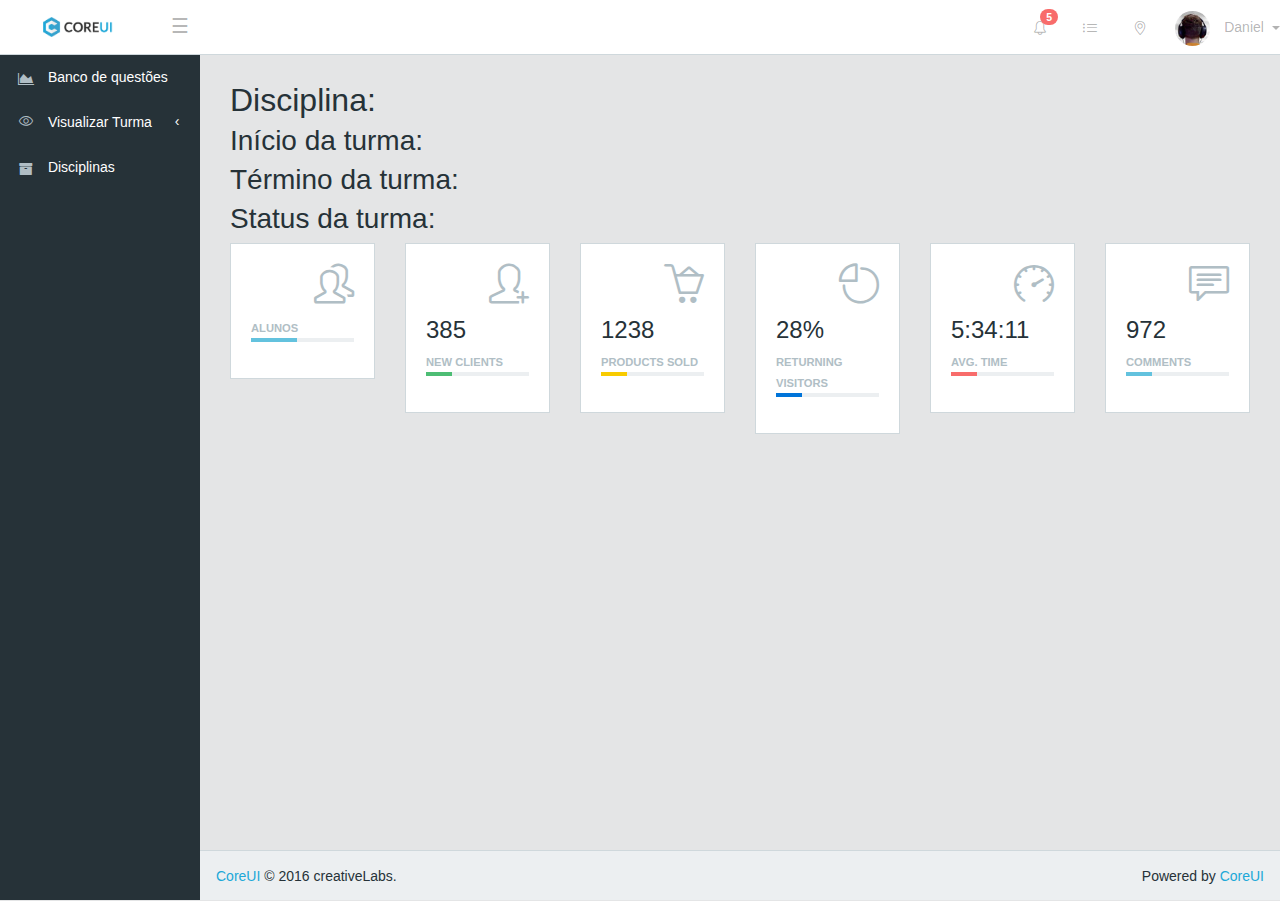
==== commit 8834cf04: "página de uso" ====
--- a/index.html
+++ b/index.html
@@ -143,10 +143,84 @@
                     <div class="disciplines">
                     <h2 id="contents">Disciplina: <span id="disc-name"></span></h4>
 
-                    <h3>Alunos matriculados: <span id="qty-std"></span></h3>
                     <h3>Início da turma: <span id="disc-start"></span></h3>
                     <h3>Término da turma: <span id="disc-end"></span></h3>
                      <h3>Status da turma: <span id="disc-status"></span></h3>
+                    </div>
+
+                    <div class="row">
+                        <div class="col-sm-6 col-md-2">
+                            <div class="card">
+                                <div class="card-block">
+                                    <div class="h1 text-muted text-xs-right m-b-2">
+                                        <i class="icon-people"></i>
+                                    </div>
+                                    <div class="h4 m-b-0"><span id="qty-std"></span></div>
+                                    <small class="text-muted text-uppercase font-weight-bold">Alunos </small>
+                                    <progress class="progress progress-xs progress-info m-t-1 m-b-0" value="45" max="100">45%</progress>
+                                </div>
+                            </div>
+                        </div>
+                        <div class="col-sm-6 col-md-2">
+                            <div class="card">
+                                <div class="card-block">
+                                    <div class="h1 text-muted text-xs-right m-b-2">
+                                        <i class="icon-user-follow"></i>
+                                    </div>
+                                    <div class="h4 m-b-0">385</div>
+                                    <small class="text-muted text-uppercase font-weight-bold">New Clients</small>
+                                    <progress class="progress progress-xs progress-success m-t-1 m-b-0" value="25" max="100">25%</progress>
+                                </div>
+                            </div>
+                        </div>
+                        <div class="col-sm-6 col-md-2">
+                            <div class="card">
+                                <div class="card-block">
+                                    <div class="h1 text-muted text-xs-right m-b-2">
+                                        <i class="icon-basket-loaded"></i>
+                                    </div>
+                                    <div class="h4 m-b-0">1238</div>
+                                    <small class="text-muted text-uppercase font-weight-bold">Products sold</small>
+                                    <progress class="progress progress-xs progress-warning m-t-1 m-b-0" value="25" max="100">25%</progress>
+                                </div>
+                            </div>
+                        </div>
+                        <div class="col-sm-6 col-md-2">
+                            <div class="card">
+                                <div class="card-block">
+                                    <div class="h1 text-muted text-xs-right m-b-2">
+                                        <i class="icon-pie-chart"></i>
+                                    </div>
+                                    <div class="h4 m-b-0">28%</div>
+                                    <small class="text-muted text-uppercase font-weight-bold">Returning Visitors</small>
+                                    <progress class="progress progress-xs progress-primary m-t-1 m-b-0" value="25" max="100">25%</progress>
+                                </div>
+                            </div>
+                        </div>
+                        <div class="col-sm-6 col-md-2">
+                            <div class="card">
+                                <div class="card-block">
+                                    <div class="h1 text-muted text-xs-right m-b-2">
+                                        <i class="icon-speedometer"></i>
+                                    </div>
+                                    <div class="h4 m-b-0">5:34:11</div>
+                                    <small class="text-muted text-uppercase font-weight-bold">Avg. Time</small>
+                                    <progress class="progress progress-xs progress-danger m-t-1 m-b-0" value="25" max="100">25%</progress>
+                                </div>
+                            </div>
+                        </div>
+                        <div class="col-sm-6 col-md-2">
+                            <div class="card">
+                                <div class="card-block">
+                                    <div class="h1 text-muted text-xs-right m-b-2">
+                                        <i class="icon-speech"></i>
+                                    </div>
+                                    <div class="h4 m-b-0">972</div>
+                                    <small class="text-muted text-uppercase font-weight-bold">Comments</small>
+                                    <progress class="progress progress-xs progress-info m-t-1 m-b-0" value="25" max="100">25%</progress>
+                                </div>
+                            </div>
+                        </div>
                     </div>
 
                     </div>
--- a/css/style.css
+++ b/css/style.css
@@ -7703,3 +7703,6 @@
 
 .page-title {
   margin: 0.5em 0; }
+
+table {
+  color: black; }
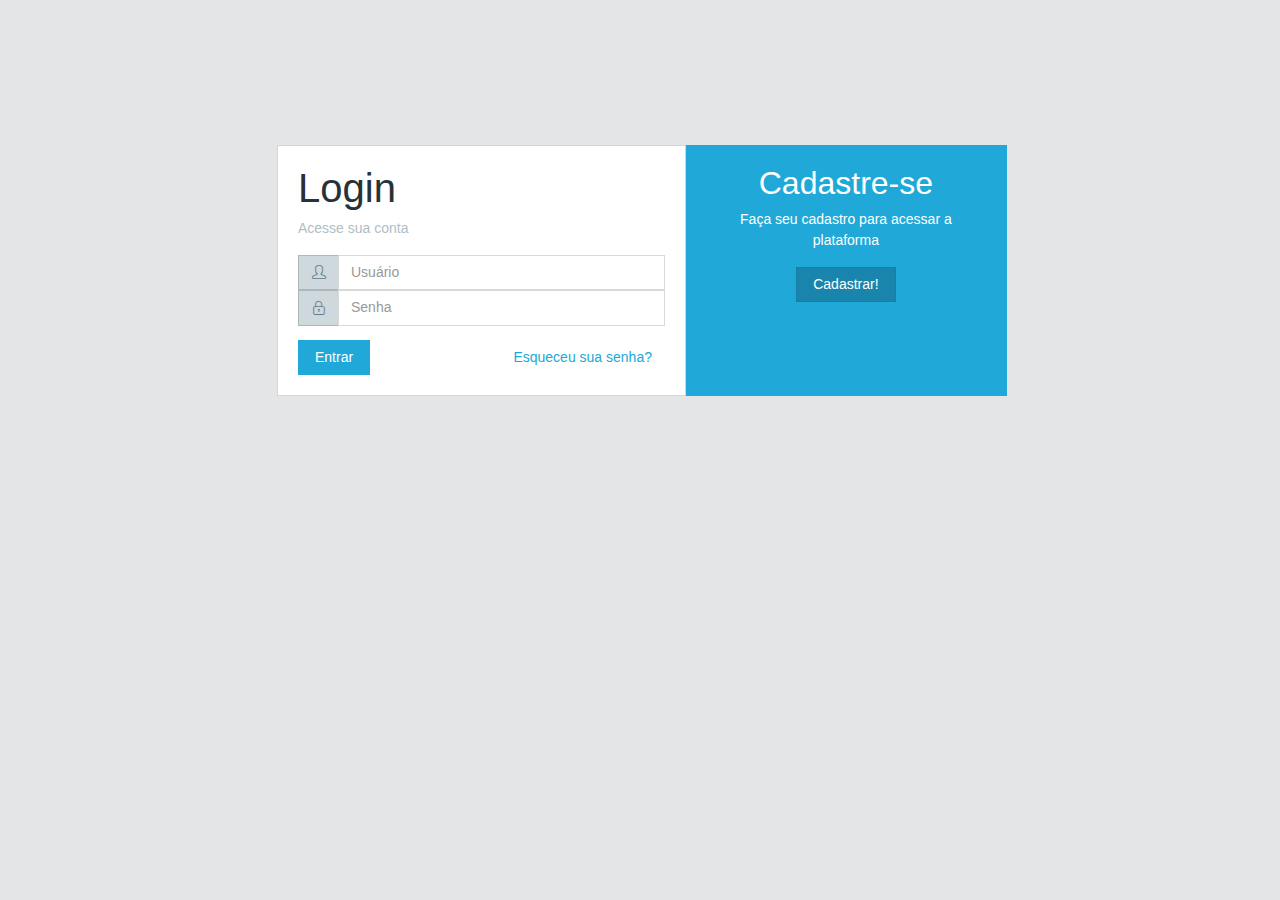
==== commit a7cf2752: "nova home de login e reorganização da home" ====
--- a/index.html
+++ b/index.html
@@ -1,256 +1,86 @@
-            <!--
-             * CoreUI - Open Source Bootstrap Admin Template
-             * @version v1.0.0-alpha.2
-             * @link http://coreui.io
-             * Copyright (c) 2016 creativeLabs Łukasz Holeczek
-             * @license MIT
-             -->
-            <!DOCTYPE html>
-            <html lang="en">
-
-            <head>
-
-                <meta charset="utf-8">
-                <meta http-equiv="X-UA-Compatible" content="IE=edge">
-                <meta name="viewport" content="width=device-width, initial-scale=1, shrink-to-fit=no">
-                <meta name="description" content="CoreUI - Open Source Bootstrap Admin Template">
-                <meta name="author" content="Łukasz Holeczek">
-                <meta name="keyword" content="Bootstrap,Admin,Template,Open,Source,AngularJS,Angular,Angular2,jQuery,CSS,HTML,RWD,Dashboard">
-                <link rel="shortcut icon" href="img/favicon.png">
-
-                <title>AVA Tutor Inteligente</title>
-
-                <!-- Icons -->
-                <link href="css/font-awesome.min.css" rel="stylesheet">
-                <link href="css/simple-line-icons.css" rel="stylesheet">
-
-                <!-- Main styles for this application -->
-                <link href="css/style.css" rel="stylesheet">
-
-            </head>
-
-            <!-- BODY options, add following classes to body to change options
-            		1. 'compact-nav'     	  - Switch sidebar to minified version (width 50px)
-            		2. 'sidebar-nav'		  - Navigation on the left
-            			2.1. 'sidebar-off-canvas'	- Off-Canvas
-            				2.1.1 'sidebar-off-canvas-push'	- Off-Canvas which move content
-            				2.1.2 'sidebar-off-canvas-with-shadow'	- Add shadow to body elements
-            		3. 'fixed-nav'			  - Fixed navigation
-            		4. 'navbar-fixed'		  - Fixed navbar
-            		5. 'footer-fixed'		  - Fixed navbar
-            	-->
-
-            <body class="navbar-fixed sidebar-nav fixed-nav">
-                <header class="navbar">
-                    <div class="container-fluid">
-                        <button class="navbar-toggler mobile-toggler hidden-lg-up" type="button">☰</button>
-                        <a class="navbar-brand" href="#"></a>
-                        <ul class="nav navbar-nav hidden-md-down">
-                            <li class="nav-item">
-                                <a class="nav-link navbar-toggler layout-toggler" href="#">☰</a>
-                            </li>
-                        </ul>
-                        <ul class="nav navbar-nav pull-right hidden-md-down">
-                            <li class="nav-item">
-                                <a class="nav-link" href="#"><i class="icon-bell"></i><span class="tag tag-pill tag-danger">5</span></a>
-                            </li>
-                            <li class="nav-item">
-                                <a class="nav-link" href="#"><i class="icon-list"></i></a>
-                            </li>
-                            <li class="nav-item">
-                                <a class="nav-link" href="#"><i class="icon-location-pin"></i></a>
-                            </li>
-                            <li class="nav-item dropdown">
-                                <a class="nav-link dropdown-toggle nav-link" data-toggle="dropdown" href="#" role="button" aria-haspopup="true" aria-expanded="false">
-                                    <img src="/img/avatars/7.jpg" class="img-avatar" alt="admin@bootstrapmaster.com">
-                                    <span class="hidden-md-down">Daniel</span>
-                                </a>
-                                <div class="dropdown-menu dropdown-menu-right">
-                                    <div class="dropdown-header text-xs-center">
-                                        <strong>Sua conta</strong>
+<html lang="en"><head>
+        <meta charset="utf-8">
+        <meta http-equiv="X-UA-Compatible" content="IE=edge">
+        <meta name="viewport" content="width=device-width, initial-scale=1, shrink-to-fit=no">
+        <meta name="description" content="CoreUI Bootstrap 4 Admin Template">
+        <meta name="author" content="Lukasz Holeczek">
+        <meta name="keyword" content="CoreUI Bootstrap 4 Admin Template">
+        <!-- <link rel="shortcut icon" href="assets/ico/favicon.png"> -->
+        <title>CoreUI Bootstrap 4 Admin Template</title>
+        <!-- Icons -->
+        <link href="/css/font-awesome.min.css" rel="stylesheet">
+        <link href="/css/simple-line-icons.css" rel="stylesheet">
+        <!-- Main styles for this application -->
+        <link href="/css/style.css" rel="stylesheet">
+    </head>
+    <body class="login">
+        <div class="container">
+            <div class="row">
+                <div class="col-md-8 m-x-auto pull-xs-none vamiddle" style="margin-top: 144.5px;">
+                    <div class="card-group ">
+                        <div class="card p-a-2">
+                            <div class="card-block">
+                                <h1>Login</h1>
+                                <p class="text-muted">Acesse sua conta</p>
+                                <div class="input-group m-b-1">
+                                    <span class="input-group-addon"><i class="icon-user"></i></span>
+                                    <input type="text" class="form-control" placeholder="Usuário">
+                                </div>
+                                <div class="input-group m-b-2">
+                                    <span class="input-group-addon"><i class="icon-lock"></i></span>
+                                    <input type="password" class="form-control" placeholder="Senha">
+                                </div>
+                                <div class="row" id="entrar">
+                                    <div class="col-xs-6">
+                                        <button type="button" id="login" class="btn btn-primary p-x-2">Entrar</button>
                                     </div>
-                                    <a class="dropdown-item" href="#"><i class="fa fa-envelope-o"></i> Mensagens<span class="tag tag-success">2</span></a>
-                                    <a class="dropdown-item" href="#"><i class="fa fa-tasks"></i> Atividades<span class="tag tag-danger">11</span></a>
-                                    <a class="dropdown-item" href="#"><i class="fa fa-comments"></i> Fórum<span class="tag tag-warning">8</span></a>
-                                    <div class="dropdown-header text-xs-center">
-                                        <strong>Configurações</strong>
+                                    <div class="col-xs-6 text-xs-right">
+                                        <button type="button" class="btn btn-link p-x-0">Esqueceu sua senha?</button>
                                     </div>
-                                    <a class="dropdown-item" href="#"><i class="fa fa-user"></i> Perfil</a>
-                                    <a class="dropdown-item" href="#"><i class="fa fa-wrench"></i>Configurações</a>
-
-                                    <div class="divider"></div>
-                                    <a class="dropdown-item" href="#"><i class="fa fa-lock"></i> Logout</a>
-                                </div>
-                            </li>
-                        </ul>
-                    </div>
-                </header>
-
-                <div class="sidebar">
-                    <nav class="sidebar-nav">
-                        <ul class="nav">
-                            <li class="nav-item">
-                                <a class="nav-link" href="index.html"><i class="fa fa-area-chart fa-lg m-t-2" id="areaChart"></i> Banco de questões</a>
-                            </li>
-
-                             <li class="nav-item nav-dropdown">
-                                    <a class="nav-link nav-dropdown-toggle" href="#"><i class="icon-eye"></i>
-                                  Visualizar Turma
-                                    </a>
-
-                                    <ul class="nav-dropdown-items">
-
-                                        <li class="nav-item ">
-                                            <a class="nav-link" href="/views/grades.html">
-                                               Notas
-                                            </a>
-
-                                        </li>
-
-                                        <li class="nav-item active bd-sidenav-active">
-                                            <a class="nav-link" href="/views/usage.html">
-                                                Uso do sistema
-                                            </a>
-
-
-                                        </li>
-
-                                        <li class="nav-item ">
-                                            <a class="nav-link" href="/views/advanced.html">
-                                               Acompanhamento Avançado
-                                            </a>
-
-
-                                        </li>
-
-
-                            </ul>
-                                </li>
-                                 <li class="nav-item">
-                                        <a class="nav-link " href="views/home.html"><i class="fa fa-archive fa-lg m-t-2" id="areaChart"></i> Disciplinas</a>
-                            </li>
-                        </ul>
-                    </nav>
-                </div>
-
-                <!-- Main content -->
-                <main class="main">
-
-
-                    <div class="container-fluid">
-
-
-                    <div class="disciplines">
-                    <h2 id="contents">Disciplina: <span id="disc-name"></span></h4>
-
-                    <h3>Início da turma: <span id="disc-start"></span></h3>
-                    <h3>Término da turma: <span id="disc-end"></span></h3>
-                     <h3>Status da turma: <span id="disc-status"></span></h3>
-                    </div>
-
-                    <div class="row">
-                        <div class="col-sm-6 col-md-2">
-                            <div class="card">
-                                <div class="card-block">
-                                    <div class="h1 text-muted text-xs-right m-b-2">
-                                        <i class="icon-people"></i>
-                                    </div>
-                                    <div class="h4 m-b-0"><span id="qty-std"></span></div>
-                                    <small class="text-muted text-uppercase font-weight-bold">Alunos </small>
-                                    <progress class="progress progress-xs progress-info m-t-1 m-b-0" value="45" max="100">45%</progress>
                                 </div>
                             </div>
                         </div>
-                        <div class="col-sm-6 col-md-2">
-                            <div class="card">
-                                <div class="card-block">
-                                    <div class="h1 text-muted text-xs-right m-b-2">
-                                        <i class="icon-user-follow"></i>
-                                    </div>
-                                    <div class="h4 m-b-0">385</div>
-                                    <small class="text-muted text-uppercase font-weight-bold">New Clients</small>
-                                    <progress class="progress progress-xs progress-success m-t-1 m-b-0" value="25" max="100">25%</progress>
-                                </div>
-                            </div>
-                        </div>
-                        <div class="col-sm-6 col-md-2">
-                            <div class="card">
-                                <div class="card-block">
-                                    <div class="h1 text-muted text-xs-right m-b-2">
-                                        <i class="icon-basket-loaded"></i>
-                                    </div>
-                                    <div class="h4 m-b-0">1238</div>
-                                    <small class="text-muted text-uppercase font-weight-bold">Products sold</small>
-                                    <progress class="progress progress-xs progress-warning m-t-1 m-b-0" value="25" max="100">25%</progress>
-                                </div>
-                            </div>
-                        </div>
-                        <div class="col-sm-6 col-md-2">
-                            <div class="card">
-                                <div class="card-block">
-                                    <div class="h1 text-muted text-xs-right m-b-2">
-                                        <i class="icon-pie-chart"></i>
-                                    </div>
-                                    <div class="h4 m-b-0">28%</div>
-                                    <small class="text-muted text-uppercase font-weight-bold">Returning Visitors</small>
-                                    <progress class="progress progress-xs progress-primary m-t-1 m-b-0" value="25" max="100">25%</progress>
-                                </div>
-                            </div>
-                        </div>
-                        <div class="col-sm-6 col-md-2">
-                            <div class="card">
-                                <div class="card-block">
-                                    <div class="h1 text-muted text-xs-right m-b-2">
-                                        <i class="icon-speedometer"></i>
-                                    </div>
-                                    <div class="h4 m-b-0">5:34:11</div>
-                                    <small class="text-muted text-uppercase font-weight-bold">Avg. Time</small>
-                                    <progress class="progress progress-xs progress-danger m-t-1 m-b-0" value="25" max="100">25%</progress>
-                                </div>
-                            </div>
-                        </div>
-                        <div class="col-sm-6 col-md-2">
-                            <div class="card">
-                                <div class="card-block">
-                                    <div class="h1 text-muted text-xs-right m-b-2">
-                                        <i class="icon-speech"></i>
-                                    </div>
-                                    <div class="h4 m-b-0">972</div>
-                                    <small class="text-muted text-uppercase font-weight-bold">Comments</small>
-                                    <progress class="progress progress-xs progress-info m-t-1 m-b-0" value="25" max="100">25%</progress>
+                        <div class="card card-inverse card-primary p-y-3" style="width:44%">
+                            <div class="card-block text-xs-center">
+                                <div>
+                                    <h2>Cadastre-se</h2>
+                                    <p>Faça seu cadastro para acessar a plataforma</p>
+                                    <button type="button" class="btn btn-primary active m-t-1">Cadastrar!</button>
                                 </div>
                             </div>
                         </div>
                     </div>
-
-                    </div>
-                    <!-- /.conainer-fluid -->
-                </main>
+                </div>
+            </div>
+        </div>
+        <!-- Bootstrap and necessary plugins -->
+        <script src="/bower_components/jquery/dist/jquery.min.js"></script>
+        <script src="/bower_components/tether/dist/js/tether.min.js"></script>
+        <script src="/bower_components/bootstrap/dist/js/bootstrap.min.js"></script>
+        <script>
+        function verticalAlignMiddle()
+        {
+            var bodyHeight = $(window).height();
+            var formHeight = $('.vamiddle').height();
+            var marginTop = (bodyHeight / 2) - (formHeight / 2);
+            if (marginTop > 0)
+            {
+                $('.vamiddle').css('margin-top', marginTop);
+            }
+        }
+        $(document).ready(function()
+        {
+            verticalAlignMiddle();
+        });
+        $(window).bind('resize', verticalAlignMiddle);
 
 
-                <footer class="footer">
-                    <span class="text-left">
-                        <a href="http://coreui.io">CoreUI</a> © 2016 creativeLabs.
-                    </span>
-                    <span class="float-xs-right">
-                        Powered by <a href="http://coreui.io">CoreUI</a>
-                    </span>
-                </footer>
+        $("#login").click(function(){
+          console.log("chama bb");
+          if($(".form-control")[0].value != "" && $(".form-control")[1].value != ""){
+            window.location = "/views/home.html";
+          }
+        });
+        </script>
 
-                <!-- Bootstrap and necessary plugins -->
-                <script src="bower_components/jquery/dist/jquery.min.js"></script>
-                <script src="bower_components/tether/dist/js/tether.min.js"></script>
-                <script src="bower_components/bootstrap/dist/js/bootstrap.min.js"></script>
-                <script src="bower_components/pace/pace.min.js"></script>
-
-
-
-                <!-- GenesisUI main scripts -->
-
-                <script src="js/app.js"></script>
-                <script src="/js/main.js"></script>
-
-
-            </body>
-
-            </html>
+</body></html>
--- a/css/style.css
+++ b/css/style.css
@@ -7706,3 +7706,17 @@
 
 table {
   color: black; }
+
+.login {
+  left: 15%; }
+
+#entrar {
+  margin-top: 1em; }
+
+#home-boxes .card:hover {
+  cursor: pointer;
+  padding: 0.25em;
+  background-color: #f2f2f2; }
+
+.page-link, .pagination-datatables li a, .pagination li a {
+  color: #167495; }
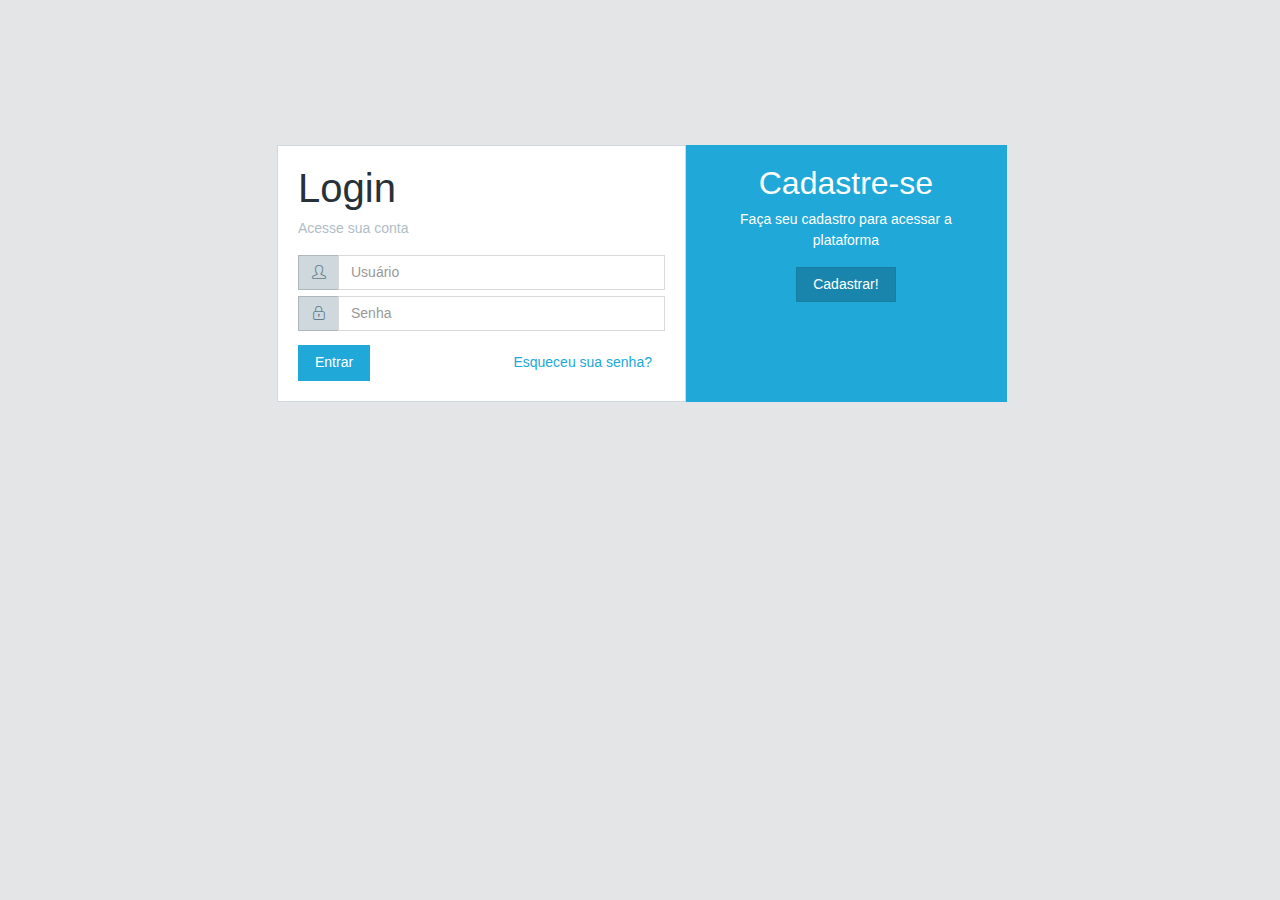
==== commit 88fd5513: "login page" ====
--- a/index.html
+++ b/index.html
@@ -6,7 +6,7 @@
         <meta name="author" content="Lukasz Holeczek">
         <meta name="keyword" content="CoreUI Bootstrap 4 Admin Template">
         <!-- <link rel="shortcut icon" href="assets/ico/favicon.png"> -->
-        <title>CoreUI Bootstrap 4 Admin Template</title>
+        <title> AVA STI</title>
         <!-- Icons -->
         <link href="/css/font-awesome.min.css" rel="stylesheet">
         <link href="/css/simple-line-icons.css" rel="stylesheet">
@@ -18,13 +18,13 @@
             <div class="row">
                 <div class="col-md-8 m-x-auto pull-xs-none vamiddle" style="margin-top: 144.5px;">
                     <div class="card-group ">
-                        <div class="card p-a-2">
+                        <div class="card p-a-2" >
                             <div class="card-block">
                                 <h1>Login</h1>
                                 <p class="text-muted">Acesse sua conta</p>
-                                <div class="input-group m-b-1">
+                                <div class="input-group m-b-1" style="margin-bottom:0.4em;">
                                     <span class="input-group-addon"><i class="icon-user"></i></span>
-                                    <input type="text" class="form-control" placeholder="Usuário">
+                                    <input type="text" class="form-control" type="email" placeholder="Usuário">
                                 </div>
                                 <div class="input-group m-b-2">
                                     <span class="input-group-addon"><i class="icon-lock"></i></span>
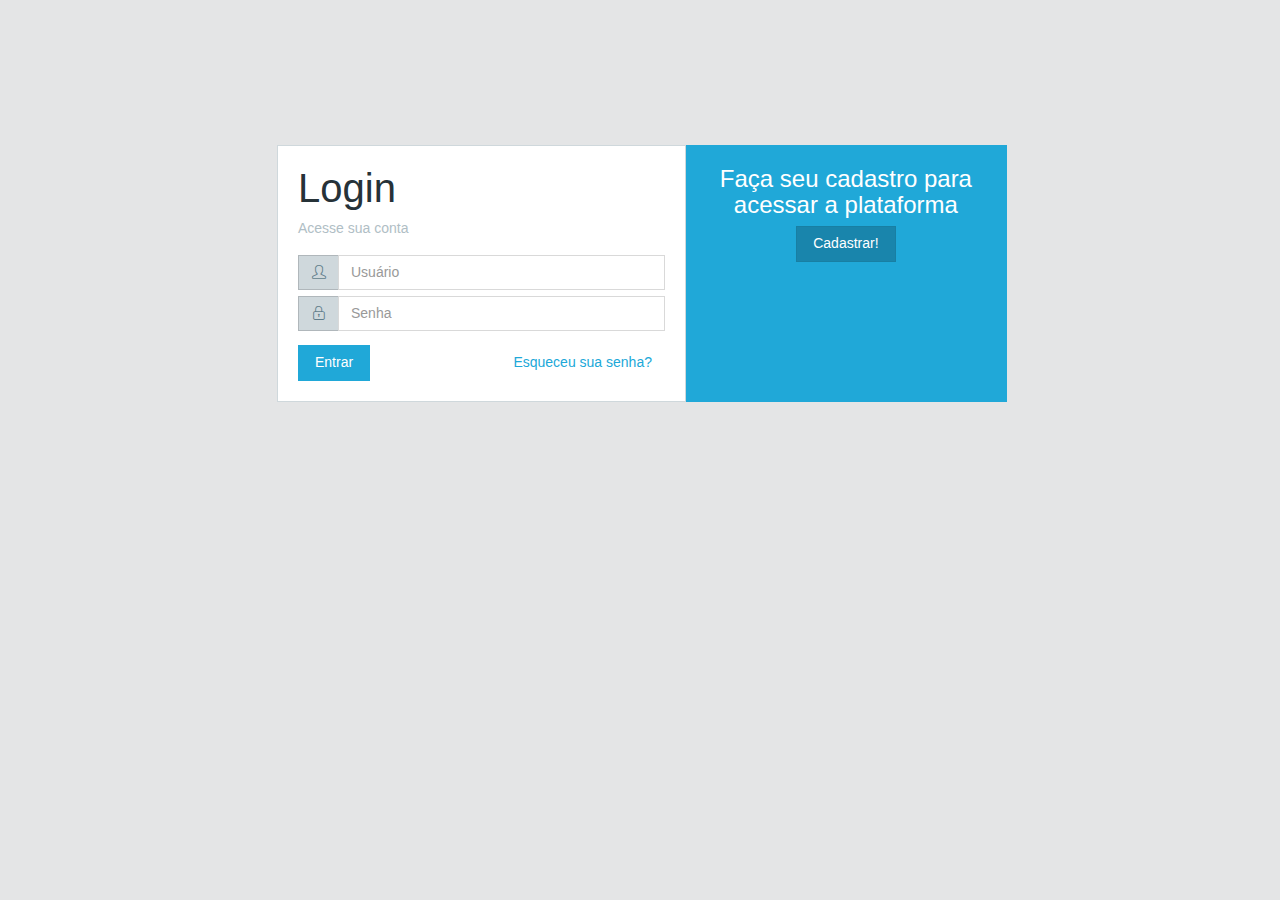
==== commit 2fc31baa: "ajustes sugeridos por taciana" ====
--- a/index.html
+++ b/index.html
@@ -43,8 +43,7 @@
                         <div class="card card-inverse card-primary p-y-3" style="width:44%">
                             <div class="card-block text-xs-center">
                                 <div>
-                                    <h2>Cadastre-se</h2>
-                                    <p>Faça seu cadastro para acessar a plataforma</p>
+                                    <h4>Faça seu cadastro para acessar a plataforma</h4>
                                     <button type="button" class="btn btn-primary active m-t-1">Cadastrar!</button>
                                 </div>
                             </div>
--- a/css/style.css
+++ b/css/style.css
@@ -7720,3 +7720,90 @@
 
 .page-link, .pagination-datatables li a, .pagination li a {
   color: #167495; }
+
+.tag:hover {
+  cursor: pointer; }
+
+.loader {
+  display: none;
+  left: 50%;
+  font-size: 10px;
+  margin: 50px auto;
+  text-indent: -9999em;
+  width: 11em;
+  height: 11em;
+  border-radius: 50%;
+  background: #3354ee;
+  background: -moz-linear-gradient(left, #3354ee 10%, rgba(51, 84, 238, 0) 42%);
+  background: -webkit-linear-gradient(left, #3354ee 10%, rgba(51, 84, 238, 0) 42%);
+  background: -o-linear-gradient(left, #3354ee 10%, rgba(51, 84, 238, 0) 42%);
+  background: -ms-linear-gradient(left, #3354ee 10%, rgba(51, 84, 238, 0) 42%);
+  background: linear-gradient(to right, #3354ee 10%, rgba(51, 84, 238, 0) 42%);
+  position: relative;
+  -webkit-animation: load3 1.4s infinite linear;
+  animation: load3 1.4s infinite linear;
+  -webkit-transform: translateZ(0);
+  -ms-transform: translateZ(0);
+  transform: translateZ(0); }
+
+.loader:before {
+  width: 50%;
+  height: 50%;
+  background: #3354ee;
+  border-radius: 100% 0 0 0;
+  position: absolute;
+  top: 0;
+  left: 0;
+  content: ''; }
+
+.loader:after {
+  background: #e4e5e6;
+  width: 75%;
+  height: 75%;
+  border-radius: 50%;
+  content: '';
+  margin: auto;
+  position: absolute;
+  top: 0;
+  left: 0;
+  bottom: 0;
+  right: 0; }
+
+@-webkit-keyframes load3 {
+  0% {
+    -webkit-transform: rotate(0deg);
+    transform: rotate(0deg); }
+  100% {
+    -webkit-transform: rotate(360deg);
+    transform: rotate(360deg); } }
+
+@keyframes load3 {
+  0% {
+    -webkit-transform: rotate(0deg);
+    transform: rotate(0deg); }
+  100% {
+    -webkit-transform: rotate(360deg);
+    transform: rotate(360deg); } }
+
+#classification-content {
+  display: none; }
+
+#block-one, #block-two, #block-three {
+  display: none; }
+  #block-one :hover, #block-two :hover, #block-three :hover {
+    cursor: pointer;
+    opacity: 0.8; }
+
+#select-all {
+  margin-left: 0.25em;
+  margin-top: 0.5em; }
+
+.diff {
+  display: none; }
+
+#classificar-again {
+  margin-bottom: 1em; }
+
+#material {
+  color: #FF851B;
+  border-color: #FF851B; }
